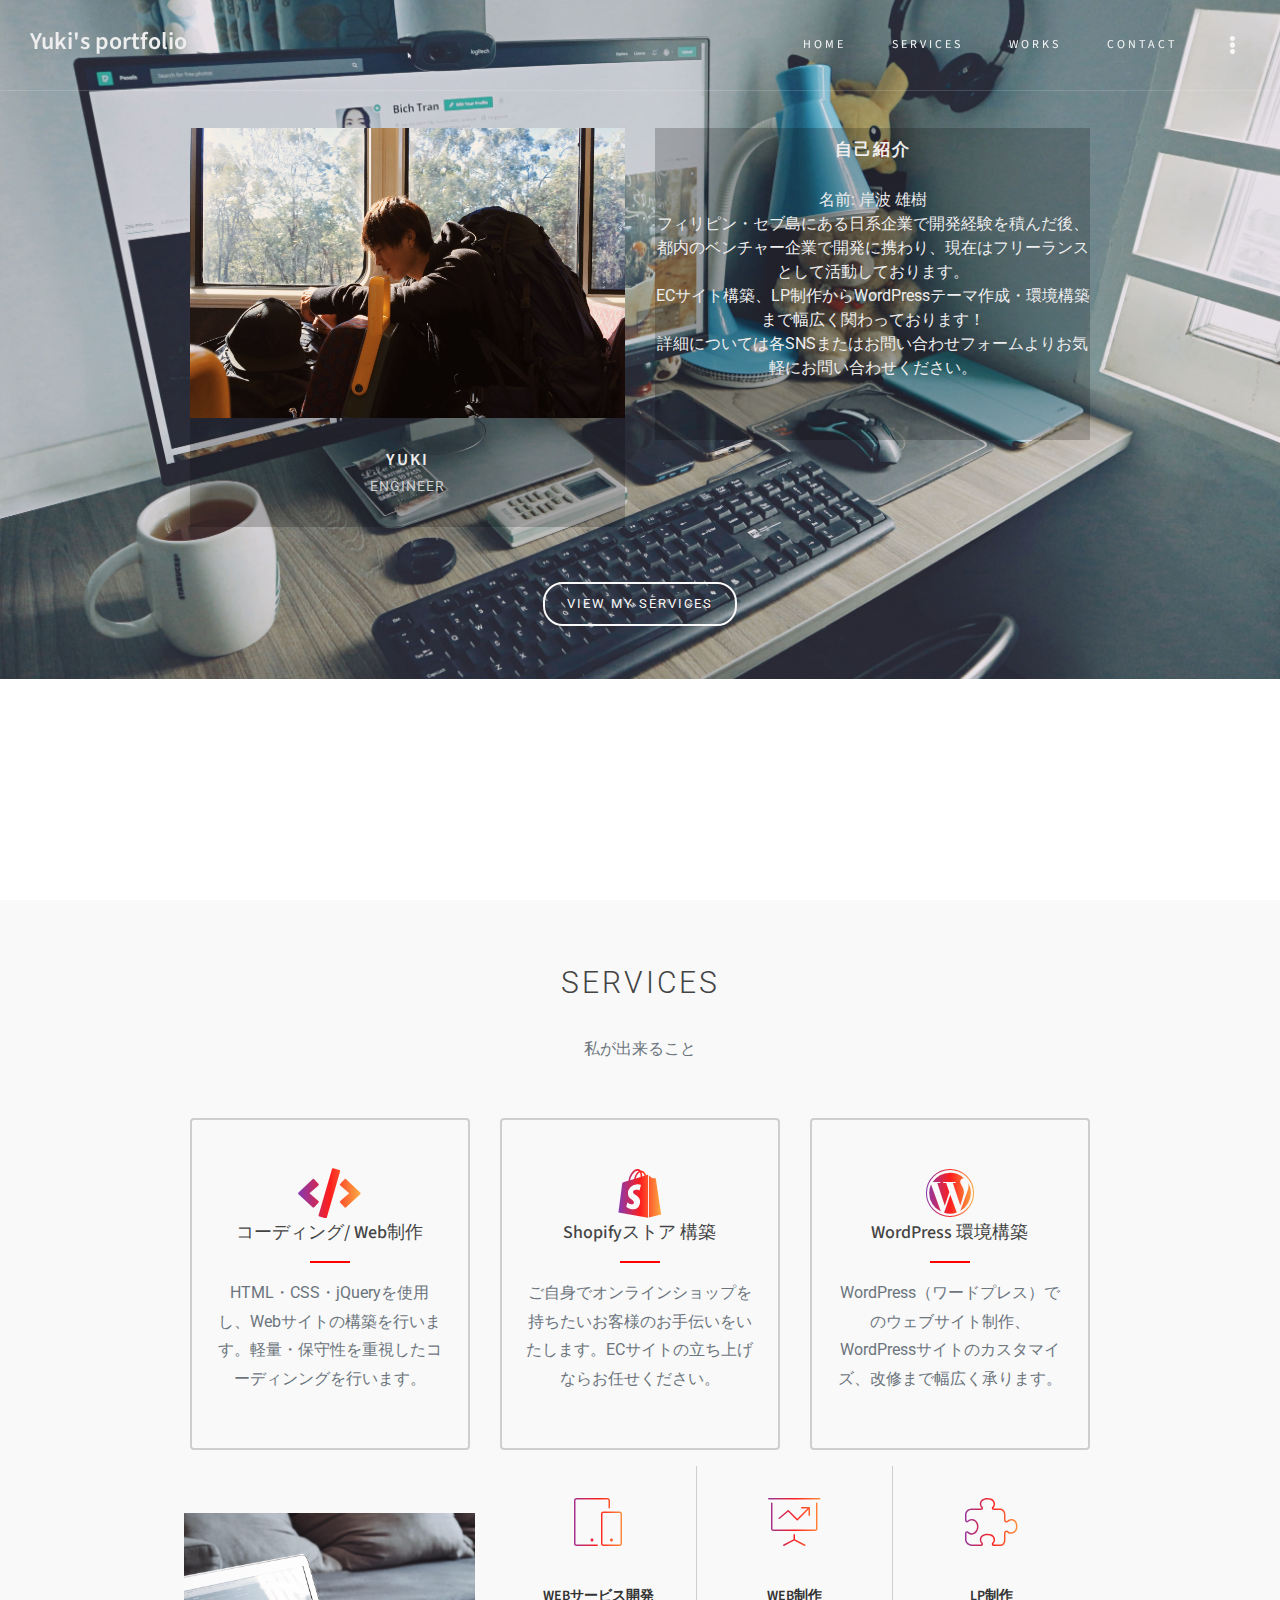
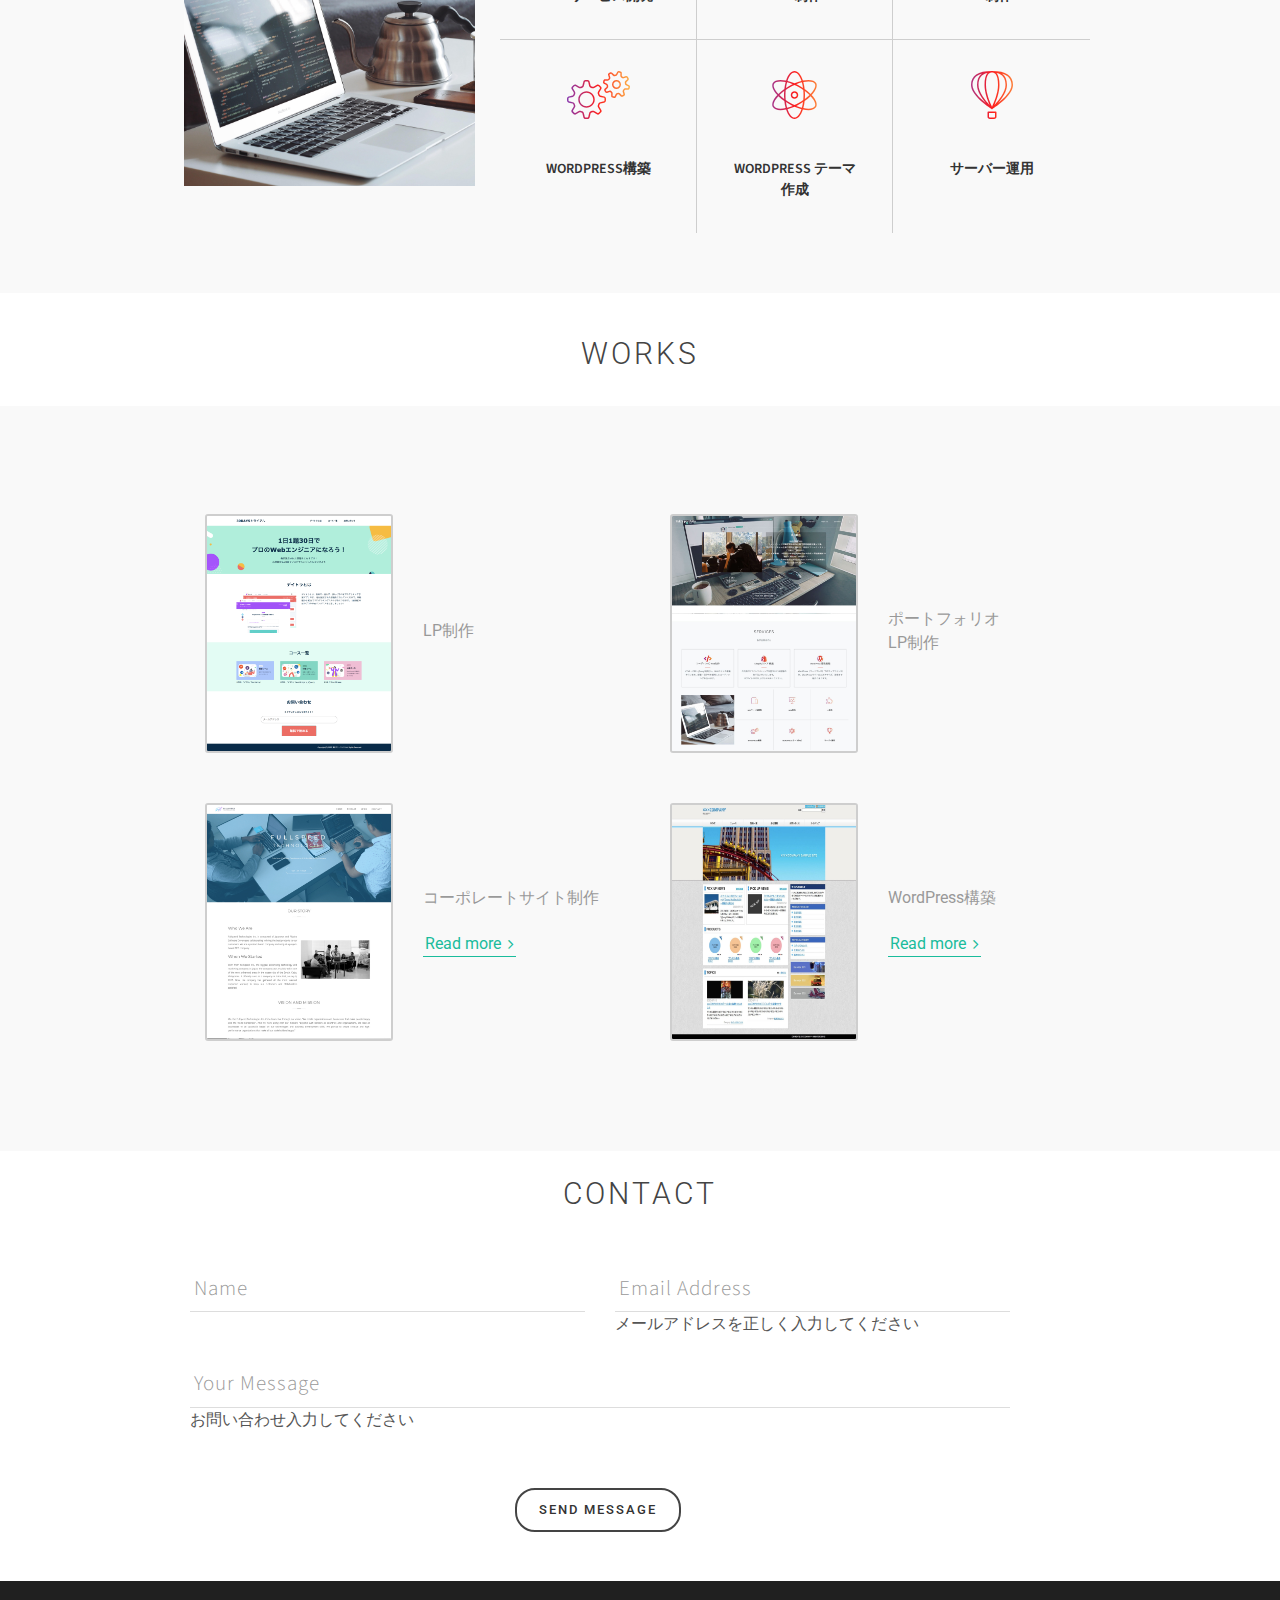
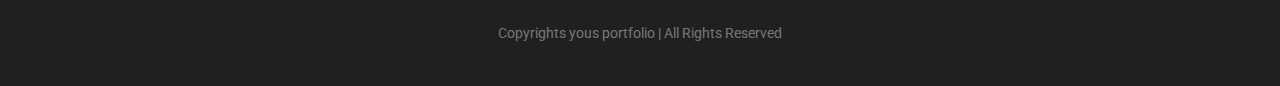
==== index.html @ 6b90f3ca "add portfolio-no-price" ====
<!DOCTYPE html>
<html dir="ltr" lang="ja">

<head>
	<meta http-equiv="content-type" content="text/html; charset=utf-8" />
	<meta name="author" content="SemiColonWeb" />
	<script src="https://sdk.form.run/js/v2/formrun.js"></script>
	<link
		href="https://fonts.googleapis.com/css?family=Source+Sans+Pro:300,400,600,700|Roboto:300,400,500,700&display=swap"
		rel="stylesheet" type="text/css" />
	<link rel="stylesheet" href="css/bootstrap.css" type="text/css" />
	<link rel="stylesheet" href="style.css" type="text/css" />
	<link rel="stylesheet" href="one-page/onepage.css" type="text/css" />
	<link rel="stylesheet" href="css/dark.css" type="text/css" />
	<link rel="stylesheet" href="css/font-icons.css" type="text/css" />
	<link rel="stylesheet" href="one-page/css/et-line.css" type="text/css" />
	<link rel="stylesheet" href="css/animate.css" type="text/css" />
	<link rel="stylesheet" href="css/magnific-popup.css" type="text/css" />
	<link rel="stylesheet" href="one-page/css/fonts.css" type="text/css" />
	<link rel="stylesheet" href="css/custom.css" type="text/css" />
	<meta name="viewport" content="width=device-width, initial-scale=1" />
	<link href="https://use.fontawesome.com/releases/v5.14.0/css/all.css" rel="stylesheet">
	<title>Yuki | Portfolio</title>
</head>

<body class="stretched side-push-panel">

	<div class="body-overlay"></div>
	<div id="side-panel" class="dark">
		<div id="side-panel-trigger-close" class="side-panel-trigger"><a href="#"><i class="icon-line-cross"></i></a></div>
			<div	div class="side-panel-wrap">
				<div class="widget clearfix">
					<h4>Connect Socially</h4>
					<a href="https://twitter.com/yukifreeworld12" class="social-icon si-small si-colored si-twitter" title="Twitter" target="_blank">
						<i class="icon-twitter"></i>
						<i class="icon-twitter"></i>
					</a>
					<a href="https://github.com/yu-ki0718" class="social-icon si-small si-colored si-github" title="Github" target="_blank">
						<i class="icon-github"></i>
						<i class="icon-github"></i>
					</a>
				</div>
			</div>
		</div>
	</div>

	<div id="wrapper" class="clearfix">
		<header id="header" class="full-header transparent-header border-full-header dark header-size-custom"
			data-sticky-shrink="false" data-sticky-class="not-dark" data-sticky-offset="full"
			data-sticky-offset-negative="100">
			<div id="header-wrap">
				<div class="container">
					<div class="header-row">

						<div id="logo">
							<h3 class="mt-4">Yuki's portfolio</h3>
						</div>

						<div class="header-misc">

							<div class="side-panel-trigger header-misc-icon">
								<a href="#"><i class="icon-ellipsis-v"></i></a>
							</div>

						</div>

						<div id="primary-menu-trigger">
							<i class="fas fa-bars"></i>
							<svg class="svg-trigger" viewBox="0 0 100 100">
								<path
									d="m 30,33 h 40 c 3.722839,0 7.5,3.126468 7.5,8.578427 0,5.451959 -2.727029,8.421573 -7.5,8.421573 h -20">
								</path>
								<path d="m 30,50 h 40"></path>
								<path
									d="m 70,67 h -40 c 0,0 -7.5,-0.802118 -7.5,-8.365747 0,-7.563629 7.5,-8.634253 7.5,-8.634253 h 20">
								</path>
							</svg>
						</div>

						<nav class="primary-menu">

							<ul class="one-page-menu menu-container" data-easing="easeInOutExpo" data-speed="1250" data-offset="65">
								<li class="menu-item">
									<a href="#" class="menu-link" data-href="#wrapper">
										<div>Home</div>
									</a>
								</li>
								<li class="menu-item">
									<a href="#" class="menu-link" data-href="#section-services">
										<div>Services</div>
									</a>
								</li>
								<li class="menu-item">
									<a href="#" class="menu-link" data-href="#section-works">
										<div>Works</div>
									</a>
								</li>
								<li class="menu-item">
									<a href="#" class="menu-link" data-href="#section-contact">
										<div>Contact</div>
									</a>
								</li>
							</ul>

						</nav>

					</div>
				</div>
			</div>
			<div class="header-wrap-clone"></div>
		</header>

		<section id="slider" class="sslider-element slider-parallax dark min-vh-60 min-vh-md-100 include-header">
			<div style="background-image: url('images/main.jpg'); background-size: cover; background-position: center center;">
				<div class="vertical-middle slider-element-fade">
					<div class="container text-center py-5">
						<div class="emphasis-title">
							<div class="row topmargin-lg mx-auto" style="max-width: 1000px;">
								<div class="col-md-6">
									<div class="team">
										<div class="team-image">
											<img src="images/yuki.jpg" alt="Yuki">
											<div class="bg-overlay">
												<div class="bg-overlay-content align-items-end" data-hover-animate="fadeIn"
													data-hover-speed="400">
													<a href="https://twitter.com/yukifreeworld12" class="social-icon si-small si-colored si-twitter" title="Twitter" target="_blank">
														<i class="icon-twitter"></i>
														<i class="icon-twitter"></i>
													</a>
													<a href="https://github.com/yu-ki0718" class="social-icon si-borderless si-small si-github" title="Github" target="_blank">
														<i class="icon-github"></i>
														<i class="icon-github"></i>
													</a>
												</div>
												<div class="bg-overlay-bg" data-hover-animate="fadeIn" data-hover-speed="400"></div>
											</div>
										</div>
										<div class="team-desc team-desc-bg">
											<div class="team-title">
												<h4>yuki</h4><span style="color: rgb(207, 207, 207);">Engineer</span>
											</div>
										</div>
									</div>
								</div>
								<div class="col-md-6">
									<div class="team">
										<div class="team-desc team-desc-bg">
											<class class="team-title">
												<h4 style="padding-bottom: 24px;">自己紹介</h4>
												<p>
													名前: 岸波 雄樹<br>
													フィリピン・セブ島にある日系企業で開発経験を積んだ後、<br>
													都内のベンチャー企業で開発に携わり、現在はフリーランスとして活動しております。<br>
													ECサイト構築、LP制作からWordPressテーマ作成・環境構築まで幅広く関わっております！<br>
													詳細については各SNSまたはお問い合わせフォームよりお気軽にお問い合わせください。</p>
											</class>
										</div>
									</div>
								</div>
							</div>
						</div>
						<a href="#" class="button button-border button-light button-circle" data-scrollto="#section-services"
							data-easing="easeInOutExpo" data-speed="1250" data-offset="70">View my Services</a>
					</div>
				</div>

				<div class="video-wrap">
					<div class="video-overlay" style="background-color: rgba(0,0,0,0.55);"></div>
				</div>

				<a href="#" data-scrollto="#section-about" data-easing="easeInOutExpo" data-speed="1250" data-offset="65"
					class="one-page-arrow dark"><i class="icon-angle-down infinite animated fadeInDown"></i></a>
			</div>
		</section>

		<section id="content">
			<div class="content-wrap py-0">
				<div id="section-services" class="pt-0">

					<section class="section bg-light" id="services">
						<div class="container">
							<div class="row justify-content-center">
								<div class="col-lg-12">
									<div class="text-center">
										<h2 class="text-center text-uppercase font-weight-light ls3 font-body">Services</h2>
										<p class="text-muted mx-auto section-subtitle mt-3">私が出来ること</p>
									</div>
								</div>
							</div>
							<div class="row">
								<div class="col-lg-4">
									<div class="text-center services-boxes rounded p-4 mt-4">
										<div class="mt-4">
											<i class="fas fa-code op-gradient-icon servise-icon"></i>
											<h4 class="mb-0">コーディング/ Web制作</h4>
											<div class="services-title-border"></div>
											<p class="text-muted mt-3">HTML・CSS・jQueryを使用し、Webサイトの構築を行います。軽量・保守性を重視したコーディンングを行います。</p>
										</div>
									</div>
								</div>
								<div class="col-lg-4">
									<div class="text-center services-boxes rounded p-4 mt-4">
										<div class="mt-4">
											<i class="fab fa-shopify op-gradient-icon servise-icon"></i>
											<h4 class="mb-0">Shopifyストア 構築</h4>
											<div class="services-title-border"></div>
											<p class="text-muted mt-3">ご自身でオンラインショップを持ちたいお客様のお手伝いをいたします。ECサイトの立ち上げならお任せください。</p>
										</div>
									</div>
								</div>
								<div class="col-lg-4">
									<div class="text-center services-boxes rounded p-4 mt-4">
										<div class="mt-4">
											<i class="fab fa-wordpress op-gradient-icon servise-icon"></i>
											<h4 class="mb-0">WordPress 環境構築</h4>
											<div class="services-title-border"></div>
											<p class="text-muted mt-3">WordPress（ワードプレス）でのウェブサイト制作、WordPressサイトのカスタマイズ、改修まで幅広く承ります。</p>
										</div>
									</div>
								</div>
							</div>

							<div class="row align-items-stretch mt-3">
								<div class="col-lg-4 d-none d-md-block"
									style="background: url('images/main-bg.jpg') center center no-repeat; background-size: 94%;">
								</div>
								<div class="col-lg-8">
									<div class="row align-items-stretch grid-border clearfix">
										<div class="col-lg-4 col-md-6 col-padding">
											<div class="feature-box fbox-center fbox-dark fbox-plain">
												<div class="fbox-icon">
													<i class="icon-et-mobile op-gradient-icon"></i>
												</div>
												<div class="fbox-content fbox-content-sm">
													<h3>Webサービス開発</h3>
												</div>
											</div>
										</div>
										<div class="col-lg-4 col-md-6 col-padding">
											<div class="feature-box fbox-center fbox-dark fbox-plain">
												<div class="fbox-icon">
													<i class="icon-et-presentation op-gradient-icon"></i>
												</div>
												<div class="fbox-content fbox-content-sm">
													<h3>Web制作</h3>
												</div>
											</div>
										</div>
										<div class="col-lg-4 col-md-6 col-padding">
											<div class="feature-box fbox-center fbox-dark fbox-plain">
												<div class="fbox-icon">
													<i class="icon-et-puzzle op-gradient-icon"></i>
												</div>
												<div class="fbox-content fbox-content-sm">
													<h3>LP制作</h3>
												</div>
											</div>
										</div>
										<div class="col-lg-4 col-md-6 col-padding">
											<div class="feature-box fbox-center fbox-dark fbox-plain">
												<div class="fbox-icon">
													<i class="icon-et-gears op-gradient-icon"></i>
												</div>
												<div class="fbox-content fbox-content-sm">
													<h3>WordPress構築</h3>
												</div>
											</div>
										</div>
										<div class="col-lg-4 col-md-6 col-padding">
											<div class="feature-box fbox-center fbox-dark fbox-plain">
												<div class="fbox-icon">
													<i class="icon-et-genius op-gradient-icon"></i>
												</div>
												<div class="fbox-content fbox-content-sm">
													<h3>WordPress テーマ作成</h3>
												</div>
											</div>
										</div>
										<div class="col-lg-4 col-md-6 col-padding">
											<div class="feature-box fbox-center fbox-dark fbox-plain">
												<div class="fbox-icon">
													<i class="icon-et-hotairballoon op-gradient-icon"></i>
												</div>
												<div class="fbox-content fbox-content-sm">
													<h3>サーバー運用</h3>
												</div>
											</div>
										</div>
									</div>
								</div>
							</div>
						</div>
				</div>
		</section>


		<div id="section-works" class="page-section pt-2">
			<h2 class="text-center text-uppercase font-weight-light ls3 font-body" style="margin-top: 30px;">Works</h2>
			<div class="section mb-0">
				<div class="container clearfix">
					<div class="row posts-md mt-5 col-mb-50 mb-0">
						<div class="entry col-md-6">
							<div class="grid-inner row align-items-center">
								<div class="col-lg-6">
									<div class="entry-image">
										<img src="images/1.jpg" class="services-boxes" alt="portfolio1">
									</div>
								</div>
								<div class="col-lg-6 mt-3 mt-lg-0">
									<span class="before-heading font-normal">LP制作</span>
								</div>
							</div>
						</div>
						<div class="entry col-md-6">
							<div class="grid-inner row align-items-center">
								<div class="col-lg-6">
									<div class="entry-image">
										<img src="images/2.jpg" class="services-boxes" alt="portfolio2">
									</div>
								</div>
								<div class="col-lg-6 mt-3 mt-lg-0">
									<span class="before-heading font-normal">ポートフォリオ</br>LP制作</span>
								</div>
							</div>
						</div>
						<div class="entry col-md-6">
							<div class="grid-inner row align-items-center">
								<div class="col-lg-6">
									<div class="entry-image">
										<img src="images/3.jpg" class="services-boxes" alt="portfolio3">
									</div>
								</div>
								<div class="col-lg-6 mt-3 mt-lg-0">
									<span class="before-heading font-normal">コーポレートサイト制作</span>
									<div class="entry-content">
										<a href="https://www.fullspeedtechnologies.com/" class="more-link" target="_blank" >Read more <i
												class="icon-angle-right"rel="noopener noreferrer"></i></a>
									</div>
								</div>
							</div>
						</div>
						<div class="entry col-md-6">
							<div class="grid-inner row align-items-center">
								<div class="col-lg-6">
									<div class="entry-image">
										<img src="images/4.jpg" class="services-boxes" alt="WordPress構築">
									</div>
								</div>
								<div class="col-lg-6 mt-3 mt-lg-0">
									<span class="before-heading font-normal">WordPress構築</span>
									<div class="entry-content">
										<a href="http://silver12.wp.xdomain.jp/" class="more-link" target="_blank">Read more <i
												class="icon-angle-right" rel="noopener noreferrer"></i></a>
									</div>
								</div>
							</div>
						</div>
					</div>
				</div>
			</div>
		</div>

		<div id="section-contact" class="page-section pt-0">
			<h2 class="text-center text-uppercase font-weight-light ls3 font-body">Contact</h2>
			<div class="container clearfix">
				<div class="mx-auto topmargin" style="max-width: 850px;">
					<div class="form-widget">
						<div class="form-result"></div>
						<form class="formrun row mb-0" id="template-contactform" name="template-contactform"
							action="https://form.run/api/v1/r/23ug1vnkgmv45u0oohzijrj4" method="post" method="post">
							<div class="form-process">
								<div class="css3-spinner">
									<div class="css3-spinner-scale-ripple">
										<div></div>
										<div></div>
										<div></div>
									</div>
								</div>
							</div>
							<div class="col-md-6 mb-4">
								<input type="text" id="template-contactform-name" name="template-contactform-name" value=""
									class="sm-form-control border-form-control required" placeholder="Name" />
							</div>
							<div class="col-md-6 mb-4">
								<input type="email" id="template-contactform-email" name="template-contactform-email" value=""
									class="required email sm-form-control border-form-control" data-formrun-type="email"
									data-formrun-required placeholder="Email Address" />
								<div data-formrun-show-if-error="メールアドレス">メールアドレスを正しく入力してください</div>
							</div>
							<div class="col-12 mb-4">
								<textarea class="required sm-form-control border-form-control" id="template-contactform-message"
									name="template-contactform-message" rows="7" cols="30" data-formrun-required
									placeholder="Your Message"></textarea>
								<div data-formrun-show-if-error="お問い合わせ">お問い合わせ入力してください</div>
							</div>
							<div class="_formrun_gotcha">
								<style media="screen">
									._formrun_gotcha {
										position: absolute !important;
										height: 1px;
										width: 1px;
										overflow: hidden;
									}
								</style>
								<label for="_formrun_gotcha">If you are a human, ignore this field</label>
								<input type="text" name="_formrun_gotcha" id="_formrun_gotcha" tabindex="-1">
							</div>
							<div class="col-12 center mb-4">
								<button class="button button-border button-circle font-weight-medium ml-0 topmargin-sm" type="submit"
									id="template-contactform-submit" name="template-contactform-submit" value="submit">Send
									Message</button>
								<br>
							</div>
							<div class="col-12 d-none">
								<input type="text" id="template-contactform-botcheck" name="template-contactform-botcheck" value=""
									class="sm-form-control" data-formrun-error-text="未入力の項目があります" data-formrun-submitting-text="送信中..." />
							</div>
							<input type="hidden" name="prefix" value="template-contactform-">
						</form>
					</div>
				</div>
			</div>
		</div>
	</div>
	
	<footer id="footer" class="dark border-0">
		<div id="copyrights">
			<div class="container center clearfix">
				Copyrights yous portfolio | All Rights Reserved
			</div>
		</div>
	</footer>

	<div id="gotoTop" class="icon-angle-up"></div>

	<script src="js/jquery.js"></script>
	<script src="js/plugins.min.js"></script>
	<!-- <script src="https://maps.google.com/maps/api/js?key=YOUR-API-KEY"></script> -->
	<script src="js/functions.js"></script>

</body>

</html>
---- style.css ----
/*-----------------------------------------------------------------------------------

	Theme Name: Canvas
	Theme URI: http://themes.semicolonweb.com/html/canvas
	Description: The Multi-Purpose Template
	Author: SemiColonWeb
	Author URI: http://themeforest.net/user/semicolonweb
	Version: 6.1.1

-----------------------------------------------------------------------------------*/

/* ----------------------------------------------------------------
	Bootstrap Adjustments
-----------------------------------------------------------------*/

/* @media (min-width: 1440px) {
  .container {
    max-width: 1320px;
  }
} */

/* ----------------------------------------------------------------
	Basic
-----------------------------------------------------------------*/

dl,
dt,
dd,
ol,
ul,
li {
  margin: 0;
  padding: 0;
}

/* ----------------------------------------------------------------
	Typography
-----------------------------------------------------------------*/

body {
  line-height: 1.5;
  color: #555;
  font-family: "Lato", sans-serif;
}

a {
  text-decoration: none !important;
  color: #1abc9c;
}

img {
  max-width: 100%;
}

/* ----------------------------------------------------------------
	Basic Layout Styles
-----------------------------------------------------------------*/

h1,
h2,
h3,
h4,
h5,
h6 {
  color: #444;
  font-weight: 600;
  line-height: 1.5;
  margin: 0 0 30px 0;
  font-family: "Poppins", sans-serif;
}

h2 {
  font-size: 30px;
}

h3 {
  font-size: 1.5rem;
}

h4 {
  font-size: 18px;
}

h4 {
  font-weight: 600;
}

p,
pre,
ul,
ol,
dl,
dd,
blockquote,
address,
table,
fieldset,
form {
  margin-bottom: 30px;
}

/* ----------------------------------------------------------------
	Helper Classes
-----------------------------------------------------------------*/

#wrapper {
  position: relative;
  float: none;
  width: 100%;
  margin: 0 auto;
  background-color: #fff;
  box-shadow: 0 0 10px rgba(0, 0, 0, 0.1);
  -moz-box-shadow: 0 0 10px rgba(0, 0, 0, 0.1);
  -webkit-box-shadow: 0 0 10px rgba(0, 0, 0, 0.1);
}

.topmargin {
  margin-top: 3rem !important;
}

.topmargin-sm {
  margin-top: 2rem !important;
}

.topmargin-lg {
  margin-top: 5rem !important;
}

.col-padding {
  padding: 2rem;
}

.center {
  text-align: center !important;
}

.mx-auto {
  float: none !important;
}

.ls3 {
  letter-spacing: 3px !important;
}

.font-body {
  font-family: "Lato", sans-serif;
}

.font-weight-medium {
  font-weight: 500 !important;
}

.font-normal {
  font-style: normal !important;
}

.vertical-middle {
  z-index: 3;
  position: relative;
  display: -ms-flexbox;
  display: flex;
  width: 100%;
  min-height: 100%;
  justify-content: center;
  flex-flow: column;
}

.vertical-middle + .video-wrap {
  z-index: 2 !important;
}

.col-mb-50 {
  margin-bottom: -50px;
}

.col-mb-50 > .col,
.col-mb-50 > [class*="col-"] {
  padding-bottom: 50px;
}

/* ----------------------------------------------------------------
	Height Utility Classes
-----------------------------------------------------------------*/

.min-vh-60 {
  min-height: 60vh !important;
}

@media (min-width: 768px) {
  .min-vh-md-100 {
    min-height: 100vh !important;
  }
}

/* ----------------------------------------------------------------
	Sections
-----------------------------------------------------------------*/

.section {
  position: relative;
  width: 100%;
  /* margin: 60px 0; */
  padding: 60px 0;
  background-color: #f9f9f9;
  overflow: hidden;
}

.section .container {
  z-index: 2;
}

/* ----------------------------------------------------------------
	Header
-----------------------------------------------------------------*/

#header {
  position: relative;
  background-color: #fff;
  border-bottom: 1px solid #f5f5f5;
}

#header-wrap {
  position: relative;
  background-color: #fff;
  width: 100%;
}

.header-wrap-clone {
  display: none;
}

.header-row {
  position: relative;
  display: -ms-flexbox;
  display: flex;
  -ms-flex-align: center;
  align-items: center;
  -ms-flex-wrap: wrap;
  flex-wrap: wrap;
}

@media (min-width: 992px) {
  #header-wrap {
    position: fixed;
    height: auto;
    z-index: 299;
    box-shadow: 0 0 0 rgba(0, 0, 0, 0.1);
    transition: height 0.2s ease 0s, background-color 0.3s ease 0s;
    -webkit-backface-visibility: hidden;
    backface-visibility: hidden;
    will-change: left, top, transform;
  }

  .header-wrap-clone {
    display: block;
    height: calc(100px + 1px);
  }

  .header-row {
    position: initial;
  }

  #header.transparent-header,
  #header.transparent-header:not(.sticky-header) #header-wrap {
    background: transparent;
    border-bottom: 1px solid transparent;
    z-index: 299;
  }

  #header + .include-header {
    margin-top: calc(-100px - 2px);
    display: inline-block;
    vertical-align: bottom;
    width: 100%;
  }

  .stretched .full-header #header-wrap > .container {
    width: 100%;
    max-width: none;
    padding: 0 30px;
  }

  #header.transparent-header.full-header #header-wrap {
    border-bottom: 1px solid rgba(0, 0, 0, 0.1);
  }
}

/* ----------------------------------------------------------------
	Logo
-----------------------------------------------------------------*/

#logo {
  position: relative;
  display: -ms-flexbox;
  display: flex;
  align-items: center;
  -ms-flex-align: center;
  margin-right: auto;
  max-height: 100%;
}

@media (min-width: 992px) {
  .full-header #logo {
    padding-right: 30px;
    border-right: 1px solid #eee;
  }

  #header.transparent-header.full-header #logo {
    border-right-color: rgba(0, 0, 0, 0.1);
  }
}

/* ----------------------------------------------------------------
	Primary Menu
-----------------------------------------------------------------*/

.primary-menu {
  display: -ms-flexbox;
  display: flex;
  flex-basis: 100%;
  -ms-flex-positive: 1;
  flex-grow: 1;
  -ms-flex-align: center;
  align-items: center;
}

#primary-menu-trigger,
#page-menu-trigger {
  display: -ms-flex;
  display: flex;
  opacity: 1;
  pointer-events: auto;
  z-index: 1;
  cursor: pointer;
  font-size: 0.875rem;
  width: 50px;
  height: 50px;
  line-height: 50px;
  justify-content: center;
  align-items: center;
  -webkit-transition: opacity 0.3s ease;
  transition: opacity 0.3s ease;
}

.menu-container {
  display: none;
  list-style: none;
  margin: 0;
  width: 100%;
}

.menu-item {
  position: relative;
}

.menu-item:not(:first-child) {
  border-top: 1px solid #eee;
}

.menu-link {
  display: block;
  line-height: 22px;
  padding: 14px 5px;
  color: #444;
  font-weight: 700;
  font-size: 0.8125rem;
  letter-spacing: 1px;
  text-transform: uppercase;
  font-family: "Poppins", sans-serif;
}

.menu-item:hover > .menu-link,
.menu-item.current > .menu-link {
  color: #1abc9c;
}

/* ----------------------------------------------------------------
	Mega Menu
-----------------------------------------------------------------*/

/* Off Canvas Menu
-----------------------------------------------------------------*/

@media (min-width: 992px) {
  .primary-menu {
    -ms-flex: 0 0 auto;
    flex: 0 0 auto;
    -ms-flex-positive: 0;
    flex-grow: 0;
  }

  #primary-menu-trigger,
  #page-menu-trigger {
    display: none;
    opacity: 0;
    pointer-events: none;
    z-index: 0;
  }

  .menu-container:not(.mobile-primary-menu) {
    display: -ms-flexbox;
    display: flex;
    -ms-flex-wrap: wrap;
    flex-wrap: wrap;
    -ms-flex-align: center;
    align-items: center;
  }

  .full-header .primary-menu .menu-container {
    padding-right: 0.5rem;
    margin-right: 0.5rem;
    border-right: 1px solid #eee;
  }

  .transparent-header.full-header .primary-menu .menu-container {
    border-right-color: rgba(0, 0, 0, 0.1);
  }

  .menu-container > .menu-item:not(:first-child) {
    margin-left: 2px;
  }

  .menu-item:not(:first-child) {
    border-top: 0;
  }

  .menu-link {
    padding: 39px 15px;
    -webkit-transition: margin 0.4s ease, padding 0.4s ease;
    -o-transition: margin 0.4s ease, padding 0.4s ease;
    transition: margin 0.4s ease, padding 0.4s ease;
  }
}

/* ----------------------------------------------------------------
	Top Search
-----------------------------------------------------------------*/

.header-misc {
  position: initial;
  display: -ms-flexbox;
  display: flex;
  align-items: center;
  margin-left: 15px;
}

.header-misc-element,
.header-misc-icon {
  margin: 0 8px;
}

.header-misc-icon > a {
  display: block;
  position: relative;
  width: 20px;
  height: 20px;
  font-size: 1.125rem;
  line-height: 20px;
  text-align: center;
  color: #333;
  -webkit-transition: color 0.3s ease-in-out;
  -o-transition: color 0.3s ease-in-out;
  transition: color 0.3s ease-in-out;
}

@media (min-width: 992px) {
  .header-misc:not([class*="order-"]) {
    -ms-flex-order: 13;
    order: 13;
  }
}

/* ----------------------------------------------------------------
	One Page
-----------------------------------------------------------------*/

.one-page-arrow {
  position: absolute;
  z-index: 3;
  bottom: 20px;
  left: 50%;
  margin-left: -16px;
  width: 32px;
  height: 32px;
  font-size: 32px;
  text-align: center;
  color: #222;
}

/* ----------------------------------------------------------------
	Side Push Panel
-----------------------------------------------------------------*/

.side-push-panel {
  overflow-x: hidden;
}

#side-panel {
  position: fixed;
  top: 0;
  right: -300px;
  z-index: 699;
  width: 300px;
  height: 100%;
  background-color: #f5f5f5;
  overflow: hidden;
  -webkit-backface-visibility: hidden;
}

.side-panel-left #side-panel {
  left: -300px;
  right: auto;
}

.side-push-panel.stretched #wrapper,
.side-push-panel.stretched .sticky-header .container {
  right: 0;
}

.side-panel-left.side-push-panel.stretched #wrapper,
.side-panel-left.side-push-panel.stretched .sticky-header .container {
  left: 0;
  right: auto;
}

#side-panel .side-panel-wrap {
  position: absolute;
  top: 0;
  left: 0;
  bottom: 0;
  width: 330px;
  height: 100%;
  overflow: auto;
  padding: 50px 70px 50px 40px;
}

.device-touch #side-panel .side-panel-wrap {
  overflow-y: scroll;
}

#side-panel .widget {
  margin-top: 40px;
  padding-top: 40px;
  width: 220px;
  border-top: 1px solid #e5e5e5;
}

#side-panel .widget:first-child {
  padding-top: 0;
  border-top: 0;
  margin: 0;
}

.side-panel-open #side-panel {
  right: 0;
}

.side-panel-left.side-panel-open #side-panel {
  left: 0;
  right: auto;
}

.side-push-panel.side-panel-open.stretched #wrapper,
.side-push-panel.side-panel-open.stretched .sticky-header .container {
  right: 300px;
}

.side-push-panel.side-panel-open.stretched.device-xl .slider-inner,
.side-push-panel.side-panel-open.stretched.device-lg .slider-inner {
  left: -300px;
}

.side-panel-left.side-push-panel.side-panel-open.stretched #wrapper,
.side-panel-left.side-push-panel.side-panel-open.stretched
  .sticky-header
  .container,
.side-panel-left.side-push-panel.side-panel-open.stretched .slider-inner {
  left: 300px;
  right: auto;
}

#side-panel-trigger {
  display: block;
  cursor: pointer;
  z-index: 11;
  margin-right: 5px;
}

#side-panel-trigger-close a {
  display: none;
}

#side-panel,
.side-push-panel.stretched #wrapper,
.side-push-panel.stretched #header .container {
  -webkit-transition: right 0.4s ease;
  -o-transition: right 0.4s ease;
  transition: right 0.4s ease;
}

.side-panel-left #side-panel,
.side-panel-left.side-push-panel.stretched #wrapper,
.side-panel-left.side-push-panel.stretched #header .container,
.side-push-panel.stretched .slider-inner {
  -webkit-transition: left 0.4s ease;
  -o-transition: left 0.4s ease;
  transition: left 0.4s ease;
}

.body-overlay {
  opacity: 0;
  position: fixed;
  top: 0;
  left: 0;
  width: 100%;
  height: 100%;
  background-color: rgba(0, 0, 0, 0.6);
  z-index: -1;
  pointer-events: none;
  -webkit-backface-visibility: hidden;
  -webkit-transition: opacity 0.3s ease;
  -o-transition: opacity 0.3s ease;
  transition: opacity 0.3s ease;
}

.side-panel-open .body-overlay {
  opacity: 1;
  z-index: 599;
  pointer-events: auto;
}

.side-panel-open:not(.device-xs):not(.device-sm):not(.device-md)
  .body-overlay:hover {
  cursor: url("images/icons/close.png") 15 15, default;
}

/* ----------------------------------------------------------------
	Slider
-----------------------------------------------------------------*/

.slider-parallax {
  position: relative;
}

.slider-parallax,
.slider-parallax .swiper-container {
  visibility: visible;
  -webkit-backface-visibility: hidden;
}

/* Video Overlay
-----------------------------------------------------------------*/

.video-wrap {
  overflow: hidden;
  width: 100%;
  position: relative;
}

.video-overlay,
.video-placeholder {
  position: absolute;
  width: 100%;
  height: 100%;
  top: 0;
  left: 0;
  z-index: 5;
  background: transparent url("images/grid.png") repeat;
  transform: translateZ(0);
  -webkit-backface-visibility: hidden;
}

/* ----------------------------------------------------------------
	Content
-----------------------------------------------------------------*/

#content {
  position: relative;
  background-color: #fff;
}

#content p {
  line-height: 1.8;
}

.content-wrap {
  position: relative;
  padding: 80px 0;
  overflow: hidden;
}

#content .container {
  position: relative;
}

.grid-container,
.grid-inner {
  position: relative;
  overflow: hidden;
}

.grid-inner {
  width: 100%;
  background-size: cover;
  background-position: center center;
  background-repeat: no-repeat;
}

/* ----------------------------------------------------------------
	Blog
-----------------------------------------------------------------*/

.entry {
  position: relative;
  margin-bottom: 50px;
}

.posts-md .entry,
.posts-sm .entry {
  margin-bottom: 0;
}

.entry::after {
  content: "";
  position: relative;
  height: 2px;
  margin-top: 50px;
  background-color: #f5f5f5;
}

.entry-image {
  margin-bottom: 30px;
}

.posts-md .entry-image,
.posts-sm .entry-image {
  margin-bottom: 0;
}

.entry-image,
.entry-image > a,
.entry-image .slide a,
.entry-image img {
  display: block;
  position: relative;
  width: 100%;
  height: auto;
}

.entry-image img {
  border-radius: 3px;
}

.entry-content {
  margin-top: 30px;
}

.posts-md .entry-content,
.posts-sm .entry-content {
  margin-top: 20px;
}

.entry-content {
  position: relative;
}

.more-link {
  display: inline-block;
  border-bottom: 1px solid #1abc9c;
  padding: 0 2px;
  font-family: "PT Serif", serif;
  font-style: italic;
}

/* ----------------------------------------------------------------
	Buttons
-----------------------------------------------------------------*/

.button {
  display: inline-block;
  position: relative;
  cursor: pointer;
  outline: none;
  white-space: nowrap;
  margin: 5px;
  padding: 8px 22px;
  font-size: 0.875rem;
  line-height: 24px;
  background-color: #1abc9c;
  color: #fff;
  font-weight: 700;
  text-transform: uppercase;
  letter-spacing: 1px;
  border: none;
  text-shadow: 1px 1px 1px rgba(0, 0, 0, 0.2);
}

body:not(.device-touch) .button {
  -webkit-transition: all 0.2s ease-in-out;
  -o-transition: all 0.2s ease-in-out;
  transition: all 0.2s ease-in-out;
}

.button.button-light {
  background-color: #eee;
  color: #333;
  text-shadow: none !important;
}

/* Buttons - Border
-----------------------------------------------------------------*/

.button.button-border {
  border: 2px solid #444;
  background-color: transparent;
  color: #333;
  font-weight: 700;
  text-shadow: none;
}

.button.button-border.button-light {
  border-color: #fff;
  color: #fff;
}

/* Buttons - Circle
-----------------------------------------------------------------*/

.button.button-circle {
  border-radius: 20px;
}

/* ----------------------------------------------------------------
	Featured Boxes
-----------------------------------------------------------------*/

.feature-box {
  position: relative;
  display: -ms-flexbox;
  display: flex;
  -ms-flex-wrap: wrap;
  flex-wrap: wrap;
  margin-left: -0.75rem;
  margin-right: -0.75rem;
}

.feature-box:first-child {
  margin-top: 0;
}

.fbox-icon {
  width: 5.5rem;
  height: 4rem;
  padding: 0 0.75rem;
}

.fbox-icon a,
.fbox-icon i,
.fbox-icon img {
  display: block;
  position: relative;
  width: 100%;
  height: 100%;
  color: #fff;
}

.fbox-icon i,
.fbox-icon img {
  border-radius: 50%;
  background-color: #1abc9c;
}

.fbox-icon i {
  font-style: normal;
  font-size: 1.75rem;
  line-height: 4rem;
  text-align: center;
}

.fbox-content {
  -ms-flex-preferred-size: 0;
  flex-basis: 0;
  -ms-flex-positive: 1;
  flex-grow: 1;
  min-width: 0;
  max-width: 100%;
  padding: 0 0.75rem;
}

.fbox-content h3 {
  font-size: 1rem;
  font-weight: 600;
  font-family: "Poppins", sans-serif;
  text-transform: uppercase;
  margin-bottom: 0;
  color: #333;
}

.fbox-content-sm h3,
.fbox-content-sm p {
  font-size: 0.875rem;
}

/* Feature Box - Dark Background
-----------------------------------------------------------------*/

.fbox-dark .fbox-icon i,
.fbox-dark .fbox-icon img {
  background-color: #333;
}

/* Feature Box - Plain
-----------------------------------------------------------------*/

.fbox-plain .fbox-icon {
  border: none !important;
}

.fbox-plain .fbox-icon i,
.fbox-plain .fbox-icon img {
  border: none;
  background-color: transparent !important;
  color: #1abc9c;
  border-radius: 0;
}

.fbox-plain .fbox-icon i {
  font-size: 3rem;
  line-height: 1;
}

.fbox-plain.fbox-dark .fbox-icon i,
.fbox-plain.fbox-dark .fbox-icon img {
  color: #444;
}

/* Feature Box - Center & Large Icons
-----------------------------------------------------------------*/

.fbox-center {
  -ms-flex-direction: column;
  flex-direction: column;
  -ms-flex-align: center;
  align-items: center;
  text-align: center;
}

.fbox-center .fbox-icon {
  margin-bottom: 1.5rem;
}

.fbox-center {
  -ms-flex-preferred-size: auto;
}

/* ----------------------------------------------------------------
	Styled Icons
-----------------------------------------------------------------*/

.i-rounded,
.i-plain,
.i-circled,
.i-bordered,
.social-icon {
  display: block;
  float: left;
  margin: 4px 11px 7px 0;
  text-align: center !important;
  font-size: 28px;
  color: #fff;
  text-shadow: 1px 1px 1px rgba(0, 0, 0, 0.3);
  cursor: pointer;
  font-style: normal;
}

body:not(.device-touch) .i-rounded,
body:not(.device-touch) .i-plain,
body:not(.device-touch) .i-circled,
body:not(.device-touch) .i-bordered,
body:not(.device-touch) .social-icon {
  -webkit-transition: all 0.3s ease;
  -o-transition: all 0.3s ease;
  transition: all 0.3s ease;
}

/* ----------------------------------------------------------------
	Social Icons
-----------------------------------------------------------------*/

.social-icon {
  margin: 0 5px 5px 0;
  width: 40px;
  height: 40px;
  font-size: 1.25rem;
  line-height: 38px !important;
  color: #555;
  text-shadow: none;
  border: 1px solid #aaa;
  border-radius: 3px;
  overflow: hidden;
}

/* Social Icons - Borderless
-----------------------------------------------------------------*/

.si-borderless {
  border-color: transparent !important;
}

/* Social Icons - Colored
-----------------------------------------------------------------*/

.si-colored {
  border-color: transparent !important;
}

.si-colored i {
  color: #fff;
}

/* Social Icons - Small
-----------------------------------------------------------------*/

.social-icon.si-small {
  width: 32px;
  height: 32px;
  font-size: 0.875rem;
  line-height: 30px !important;
}

.social-icon i {
  display: block;
  position: relative;
}

body:not(.device-touch) .social-icon i {
  -webkit-transition: all 0.3s ease;
  -o-transition: all 0.3s ease;
  transition: all 0.3s ease;
}

.social-icon i:last-child {
  color: #fff !important;
}

.si-colored.social-icon {
  border-color: transparent;
}

/* Social Icons - Share
-----------------------------------------------------------------*/

.si-twitter:hover,
.si-colored.si-twitter {
  background-color: #00acee !important;
}
.si-github:hover,
.si-colored.si-github {
  background-color: #171515 !important;
}

/* ----------------------------------------------------------------
	Team
-----------------------------------------------------------------*/

.team,
.team-image {
  position: relative;
}

.team-image > a,
.team-image img {
  display: block;
  width: 100%;
}

.team-desc {
  text-align: center;
}

.team-desc.team-desc-bg {
  background-color: #fff;
  padding: 10px 0 30px;
}

.team-title {
  position: relative;
  padding-top: 20px;
}

.team-title h4 {
  display: block;
  margin-bottom: 0;
  font-size: 1.25rem;
  text-transform: uppercase;
  letter-spacing: 1px;
  font-weight: 700;
}

.team-title span {
  display: block;
  color: #1abc9c;
  font-weight: 400;
  font-family: "PT Serif", serif;
  font-style: italic;
  font-size: 1rem;
  margin-top: 5px;
}

/* Team List
-----------------------------------------------------------------*/

.team:not(.team-list) .social-icon {
  display: inline-block !important;
  vertical-align: middle;
  float: none;
  margin-left: 4px;
  margin-right: 4px;
}

/* ----------------------------------------------------------------
	Overlays
-----------------------------------------------------------------*/

.bg-overlay,
.bg-overlay-bg,
.bg-overlay-content {
  position: absolute;
  width: 100%;
  height: 100%;
  top: 0;
  left: 0;
  overflow: hidden;
}

.bg-overlay [data-hover-animate]:not(.animated) {
  opacity: 0;
}

.bg-overlay {
  z-index: 5;
}

.bg-overlay-content {
  display: -ms-flexbox;
  display: flex;
  align-items: center;
  justify-content: center;
  z-index: 1;
  padding: 20px;
}

.bg-overlay-bg {
  background-color: rgba(255, 255, 255, 0.85);
}

.dark .bg-overlay-bg,
.bg-overlay-bg.dark {
  background-color: rgba(0, 0, 0, 0.5);
}

/* ----------------------------------------------------------------
	Forms
-----------------------------------------------------------------*/

.sm-form-control {
  display: block;
  width: 100%;
  height: 38px;
  padding: 8px 14px;
  font-size: 15px;
  line-height: 1.42857143;
  color: #555555;
  background-color: #ffffff;
  background-image: none;
  border: 2px solid #ddd;
  border-radius: 0 !important;
  -webkit-transition: border-color ease-in-out 0.15s;
  -o-transition: border-color ease-in-out 0.15s;
  transition: border-color ease-in-out 0.15s;
}

.sm-form-control::-webkit-input-placeholder {
  color: #999;
}

.sm-form-control {
  height: auto;
}

label {
  display: inline-block;
  font-size: 13px;
  font-weight: 700;
  font-family: "Poppins", sans-serif;
  text-transform: uppercase;
  letter-spacing: 1px;
  color: #555;
  margin-bottom: 10px;
  cursor: pointer;
}

/* ----------------------------------------------------------------
	Heading Styles
-----------------------------------------------------------------*/
/* Emphasis Title
-----------------------------------------------------------------*/

.emphasis-title {
  margin: 0 0 50px;
}

/* Sub Heading
-----------------------------------------------------------------*/

.before-heading {
  display: block;
  margin: 0 0 5px;
  font-size: 1rem;
  font-family: "PT Serif", serif;
  font-style: italic;
  font-weight: 400;
  color: #999;
}

/* ----------------------------------------------------------------
	Go To Top
-----------------------------------------------------------------*/

#gotoTop {
  display: none;
  z-index: 599;
  position: fixed;
  width: 40px;
  height: 40px;
  background-color: #333;
  background-color: rgba(0, 0, 0, 0.3);
  font-size: 1.25rem;
  line-height: 36px;
  text-align: center;
  color: #fff;
  top: auto;
  left: auto;
  right: 30px;
  bottom: 50px;
  cursor: pointer;
  border-radius: 2px;
}

body:not(.device-touch) #gotoTop {
  transition: background-color 0.2s linear;
  -webkit-transition: background-color 0.2s linear;
  -o-transition: background-color 0.2s linear;
}

.stretched #gotoTop {
  bottom: 30px;
}

/* ----------------------------------------------------------------
	Preloaders
-----------------------------------------------------------------*/

.preloader,
.preloader2,
.form-process {
  display: block;
  width: 100%;
  height: 100%;
  background: center center no-repeat #fff;
}

.form-process {
  display: none;
  position: absolute;
  top: 0;
  left: 0;
  z-index: 3;
  background-color: transparent;
}

/* ----------------------------------------------------------------
	Footer
-----------------------------------------------------------------*/

#footer {
  position: relative;
  background-color: #eee;
  border-top: 5px solid rgba(0, 0, 0, 0.2);
}

#copyrights {
  padding: 40px 0;
  background-color: #ddd;
  font-size: 0.875rem;
  line-height: 1.8;
}

/* ----------------------------------------------------------------
	Widgets
-----------------------------------------------------------------*/

.widget {
  position: relative;
  margin-top: 50px;
}

.widget:first-child {
  margin-top: 0;
}

.widget > h4 {
  margin-bottom: 25px;
  font-size: 15px;
  font-weight: 600;
  letter-spacing: 2px;
  text-transform: uppercase;
}

/* Widget - Quick Contact Form
-----------------------------------------------------------------*/

.quick-contact-widget.form-widget form,
#template-contactform {
  position: relative;
}

/* ----------------------------------------------------------------
	Stretched Layout
-----------------------------------------------------------------*/

.stretched #wrapper {
  width: 100%;
  margin: 0;
  box-shadow: none;
}

/* ----------------------------------------------------------------
	price table
-----------------------------------------------------------------*/

table {
  border-collapse: separate;
  border-spacing: 0px 5px;
  width: 100%;
}
td,
th {
  padding: 10px;
  text-align: center;
}
th {
  background: #98d2eb;
  color: #fff;
  width: 40%;
}
td {
  background: #e1f2fe;
  width: 60%;
}

@media screen and (max-width: 992px) {
  td,
  th {
    display: block;
    box-sizing: border-box;
    width: 100%;
  }
}
/* ----------------------------------------------------------------
	custom
-----------------------------------------------------------------*/
.servise-icon {
  font-size: 50px;
}
---- one-page/onepage.css ----
/* ----------------------------------------------------------------
	CSS Specific to the One Page Module

	Some of the CSS Codes have been modified from the Original
	style.css File to match the Minimal Styling of this Module

	Version: 6.1.1
-----------------------------------------------------------------*/

/* Custom Header Size
-----------------------------------------------------------------*/
.header-size-custom #logo img {
  height: 70px;
}

@media (min-width: 992px) {
  .header-size-custom .header-wrap-clone {
    height: calc(70px + 1px);
  }

  #header.header-size-custom + .include-header {
    margin-top: calc(-70px - 2px);
  }

  .header-size-custom .menu-container > .menu-item > .menu-link {
    padding-top: 24px;
    padding-bottom: 24px;
  }
}

@media (min-width: 992px) {
  /* ----------------------------------------------------------------------------
		Header
	---------------------------------------------------------------------------- */

  #header.full-header.transparent-header,
  #header.full-header.transparent-header:not(.border-full-header):not(.sticky-header)
    #header-wrap {
    border-bottom-color: transparent !important;
  }

  #header.full-header:not(.border-full-header):not(.sticky-header)
    #header-wrap {
    border-bottom-color: transparent;
  }

  #header.full-header.transparent-header.border-full-header #header-wrap {
    border-bottom-color: rgba(0, 0, 0, 0.05);
  }

  .dark #header.full-header.transparent-header.border-full-header #header-wrap,
  #header.dark.full-header.transparent-header.border-full-header #header-wrap {
    border-bottom-color: rgba(255, 255, 255, 0.15);
  }

  #header.full-header #logo {
    border-right: 0;
  }

  #header.full-header .primary-menu > .menu-container {
    padding-right: 0;
    margin-right: 0;
    border-right: 0;
  }

  #header.show-on-sticky #header-wrap {
    opacity: 0;
    pointer-events: none;
  }

  #header.show-on-sticky.sticky-header #header-wrap {
    opacity: 1;
    pointer-events: auto;
  }

  /* Sticky Header
	---------------------------------------------------------------------------- */

  #header.sticky-header #header-wrap,
  #header.full-header.border-full-header.sticky-header #header-wrap {
    box-shadow: none;
    border-bottom: 1px solid #f5f5f5 !important;
    -webkit-backface-visibility: hidden;
  }

  .dark #header.sticky-header #header-wrap,
  .dark #header.full-header.border-full-header.sticky-header #header-wrap {
    border-bottom-color: rgba(255, 255, 255, 0.1) !important;
  }

  /* Side Header
	---------------------------------------------------------------------------- */

  .side-header #header-wrap {
    width: 300px !important;
  }

  /* Primary Menu
	---------------------------------------------------------------------------- */

  .primary-menu .menu-container .menu-link {
    padding-left: 22px;
    padding-right: 22px;
    font-size: 12px;
    font-weight: 400;
    letter-spacing: 3px;
  }
}

/* Side Panel
---------------------------------------------------------------------------- */

body.side-push-panel.stretched #header .container {
  right: 0;
}

body.side-push-panel.side-panel-open.stretched #header .container {
  right: 300px;
}

body.side-panel-left.side-push-panel.stretched #header .container {
  left: 0;
  right: auto;
}

body.side-panel-left.side-push-panel.side-panel-open.stretched
  #header
  .container {
  left: 300px;
}

/* ----------------------------------------------------------------------------
	Page Section
---------------------------------------------------------------------------- */

.page-section {
  padding: 20px 0;
}

/* ----------------------------------------------------------------------------
	Heading Block
---------------------------------------------------------------------------- */

.heading-block h2 {
  font-weight: 500;
  letter-spacing: 3px;
  font-family: "Roboto", sans-serif;
}

/* ----------------------------------------------------------------------------
	Portfolio Description
---------------------------------------------------------------------------- */

.bg-overlay .portfolio-desc h3 {
  font-size: 22px;
  font-weight: 300;
  text-transform: uppercase;
  letter-spacing: 2px;
}

.bg-overlay .portfolio-desc h3 a {
  color: #333 !important;
  text-shadow: none;
}

.bg-overlay .portfolio-desc span {
  margin-top: 12px;
  text-transform: uppercase;
  font-size: 14px;
  letter-spacing: 1px;
  font-weight: 300;
}

.bg-overlay .portfolio-desc span a {
  color: #999 !important;
  text-shadow: none;
}

/**/

.op-gradient-icon {
  background: rgb(131, 58, 180);
  background: linear-gradient(
    90deg,
    rgba(131, 58, 180, 1) 0%,
    rgba(253, 29, 29, 1) 50%,
    rgba(252, 176, 69, 1) 100%
  );
  -webkit-background-clip: text;
  -webkit-text-fill-color: transparent;
}

/* ----------------------------------------------------------------------------
	Buttons
---------------------------------------------------------------------------- */

.button.button-border {
  font-weight: 400;
  letter-spacing: 2px;
  font-size: 13px;
}

.button.button-border.button-large {
  font-size: 15px;
}

.button.button-border.button-light {
  border-color: #f9f9f9;
  color: #f9f9f9;
}

.button.button-border.button-light:hover {
  background-color: #f9f9f9;
  color: #333;
  text-shadow: none;
}

/* Blog
---------------------------------------------------------------------------- */

.posts-md .entry-title h3 {
  font-size: 1.375rem;
  letter-spacing: 0;
}

/* More Link
---------------------------------------------------------------------------- */

.more-link {
  font-weight: 400;
  border-bottom-width: 1px;
  font-style: normal;
}

.more-link i.icon-angle-right {
  position: relative;
  top: 2px;
  margin-left: 3px;
}

.link-border {
  font-weight: 600;
  border-bottom: 3px solid #1abc9c;
  -webkit-transition: all 0.3s ease;
  -o-transition: all 0.3s ease;
  transition: all 0.3s ease;
}

.link-border:hover {
  border-color: #fff;
}

/* ----------------------------------------------------------------------------
	Team & Testimonials
---------------------------------------------------------------------------- */

.team-title h4 {
  font-weight: 600;
  font-size: 17px;
  letter-spacing: 2px;
}

.team-title span {
  font-style: normal;
  color: #999;
  text-transform: uppercase;
  font-size: 14px;
  letter-spacing: 1px;
  margin-top: 2px;
}

.team-social-icons {
  position: absolute;
  width: 100%;
  bottom: 20px;
}

.parallax .fslider * {
  -webkit-backface-visibility: hidden !important;
}

.parallax .fslider .flex-control-paging * {
  -webkit-backface-visibility: visible !important;
}

.parallax .testimonial .testi-content p {
  line-height: 1.6 !important;
  font-size: 24px;
  letter-spacing: 1px;
  font-weight: 300;
  font-family: "Source Sans Pro", sans-serif;
  font-style: normal;
}

.parallax .testimonial .testi-meta {
  margin-top: 20px;
  font-size: 15px;
  letter-spacing: 2px;
  font-weight: 500;
}

.parallax .testimonial .testi-meta span {
  font-weight: 300;
  font-size: 14px;
  letter-spacing: 1px;
}

/* Border Form Design
---------------------------------------------------------------------------- */

.border-form-control {
  height: 48px;
  padding: 8px 4px;
  font-size: 21px;
  letter-spacing: 1px;
  background-color: transparent !important;
  border-top: transparent;
  border-right: transparent;
  border-left: transparent;
  border-bottom-width: 1px;
  font-family: "Source Sans Pro", sans-serif;
}

.border-form-control::-moz-placeholder {
  font-weight: 300;
}
.border-form-control:-ms-input-placeholder {
  font-weight: 300;
}
.border-form-control::-webkit-input-placeholder {
  font-weight: 300;
}

textarea.border-form-control {
  resize: none;
  overflow: hidden;
  word-wrap: break-word;
}

/* ----------------------------------------------------------------------------
	Helper CSS Styles
---------------------------------------------------------------------------- */

.font-body {
  font-family: "Roboto", sans-serif !important;
}

.font-primary {
  font-family: "Source Sans Pro", sans-serif !important;
}

/* ----------------------------------------------------------------------------
	Footer Widgets
---------------------------------------------------------------------------- */

#footer .widget {
  padding: 30px 0;
}

#footer .widget > h4 {
  margin-bottom: 50px;
  font-size: 20px;
  font-weight: 300;
  letter-spacing: 3px;
  text-transform: uppercase;
}

#footer .widget ul.footer-site-links li {
  margin: 5px 0;
  font-size: 17px;
  letter-spacing: 1px;
  font-weight: 300;
}

#footer .widget .form-control {
  text-align: center;
}

.widget p.lead {
  font-size: 17px;
  letter-spacing: 1px;
  line-height: 1.6;
}

/* ----------------------------------------------------------------------------
	Services Grid
---------------------------------------------------------------------------- */

.grid-border {
  overflow: hidden;
}

.grid-border [class^="col-"]:before,
.grid-border [class^="col-"]:after {
  content: "";
  position: absolute;
}

.grid-border [class^="col-"]:before {
  height: 100%;
  top: 0;
  left: -1px;
  border-left: 1px solid #cecece;
}

.grid-border [class^="col-"]:after {
  width: 100%;
  height: 0;
  top: auto;
  left: 0;
  bottom: -1px;
  border-bottom: 1px solid #cecece;
}

.dark .grid-border [class^="col-"]:before,
.dark .grid-border [class^="col-"]:after {
  border-color: rgba(255, 255, 255, 0.05);
}

/* ----------------------------------------------------------------------------
	One Page Module: Slider Specifics
---------------------------------------------------------------------------- */

.one-page-arrow i {
  -webkit-animation-duration: 1.5s !important;
  animation-duration: 1.5s !important;
}

/* Large One Word in Slider
---------------------------------------------------------------------------- */

.opm-large-word {
  font-size: 116px;
}

.device-md .opm-large-word {
  font-size: 96px;
}

.device-sm .opm-large-word {
  font-size: 72px;
}

.device-xs .opm-large-word {
  font-size: 54px;
}

/* Medium One Word in Slider
---------------------------------------------------------------------------- */

.opm-medium-word {
  font-size: 96px;
}

.device-md .opm-medium-word {
  font-size: 80px;
}

.device-sm .opm-medium-word {
  font-size: 60px;
}

.device-xs .opm-medium-word {
  font-size: 48px;
}

/* Medium Before Heading
---------------------------------------------------------------------------- */

.before-heading.opm-medium {
  font-size: 30px;
  font-style: normal;
  margin: 0 0 0 5px;
  line-height: 1;
  letter-spacing: 12px;
}

.device-md .before-heading.opm-medium {
  font-size: 22px;
}

.device-sm .before-heading.opm-medium {
  font-size: 18px;
}

.device-xs .before-heading.opm-medium {
  font-size: 14px;
}

/* Large Counter in Slider
---------------------------------------------------------------------------- */

.opm-large-counter {
  font-size: 480px;
  color: #f2f2f2;
  line-height: 1;
}

.device-md .opm-large-counter {
  font-size: 360px;
}

.device-sm .opm-large-counter {
  font-size: 220px;
}

.device-xs .opm-large-counter {
  font-size: 150px;
}

/* Slider Grid Blocks
---------------------------------------------------------------------------- */

.videoplay-on-hover h2 {
  font-size: 40px;
  font-weight: bold;
}

.device-sm .videoplay-on-hover h2 {
  font-size: 32px;
}

.device-xs .videoplay-on-hover h2 {
  font-size: 26px;
}

/* Content Switch
---------------------------------------------------------------------------- */

.con-switch {
  position: relative;
  display: block;
  overflow: hidden;
  -webkit-backface-visibility: hidden;
}

.con-switch .con-default,
.con-switch .con-show {
  display: block;
  opacity: 1;
  -webkit-transition: opacity 0.4s ease;
  -o-transition: opacity 0.4s ease;
  transition: opacity 0.4s ease;
}

.con-switch .con-show {
  position: absolute;
  opacity: 0;
  width: 100%;
  height: 100%;
  top: 0;
  left: 0;
  z-index: 1;
  text-align: center;
}

.con-switch:hover .con-show {
  opacity: 1;
}

.con-switch:hover .con-default {
  opacity: 0;
}

/* Hero Video Play Event
---------------------------------------------------------------------------- */

.big-video-button {
  display: inline-block;
  width: 64px;
  height: 64px;
  line-height: 64px;
  border-radius: 50%;
  background-color: #333;
  color: #f5f5f5 !important;
  font-size: 24px;
  text-align: center;
  text-shadow: 1px 1px 1px rgba(0, 0, 0, 0.1);
  opacity: 1;
  -webkit-transition: opacity 0.3s ease;
  -o-transition: opacity 0.3s ease;
  transition: opacity 0.3s ease;
}

.big-video-button:hover {
  opacity: 0.9;
}

.dark .big-video-button,
.big-video-button.dark {
  background-color: #f5f5f5;
  color: #333 !important;
  text-shadow: none;
}

.big-video-button i:nth-of-type(1) {
  position: relative;
  left: 3px;
}

.big-video-button i:nth-of-type(2),
.big-video-button.video-played i:nth-of-type(1) {
  display: none;
}

.big-video-button.video-played i:nth-of-type(2) {
  display: block;
}

.big-video-button.video-played {
  opacity: 0.1;
}

#slider:hover .big-video-button.video-played {
  opacity: 1;
}

.slider-caption h2 {
  font-size: 78px;
  letter-spacing: 3px;
  text-transform: lowercase;
}

.slider-caption p {
  font-weight: 300;
  text-transform: lowercase;
  font-size: 26px;
  line-height: 1.8;
  max-width: 600px;
  margin-top: 50px;
  margin-left: auto;
  margin-right: auto;
}

.testimonials-lg {
  overflow: visible;
}

.testimonials-lg:before {
  position: absolute;
  top: -20px;
  left: -30px;
  content: "“";
  color: rgba(0, 0, 0, 0.07);
  font-size: 144px;
  line-height: 1;
  font-family: "Passion One";
}

.testimonials-lg .testi-content p {
  font-size: 26px;
  line-height: 1.6;
  font-style: normal;
  font-weight: 300;
  font-family: "Roboto", sans-serif;
  color: #111;
}

.testimonials-lg .testi-content p:before,
.testimonials-lg .testi-content p:after {
  content: "";
}

.testimonials-lg .testi-meta {
  font-size: 14px;
  font-weight: 400;
  margin-top: 30px;
  color: #999;
}

.testimonials-lg .testi-meta span {
  font-size: 13px;
  font-weight: 300;
  color: #bbb;
}

/* ----------------------------------------------------------------------------
	Dark
---------------------------------------------------------------------------- */

.dark #header.sticky-header #header-wrap,
#header.sticky-header.dark #header-wrap {
  border-bottom-color: rgba(255, 255, 255, 0.1) !important;
}

/* ----------------------------------------------------------------------------
	Responsive
---------------------------------------------------------------------------- */

@media (max-width: 991px) {
  #header.transparent-header:not(.sticky-header) #header-wrap {
    background-color: #fff;
    border-bottom: 1px solid #eee;
  }

  #header.transparent-header.dark:not(.sticky-header) #header-wrap {
    background-color: #333;
    border-bottom-color: rgba(255, 255, 255, 0.1) !important;
  }

  .dark #header.transparent-header #header-wrap,
  .dark #header.semi-transparent #header-wrap,
  #header.dark.transparent-header #header-wrap,
  #header.dark.semi-transparent #header-wrap {
    background-color: #333;
    border-bottom-color: rgba(255, 255, 255, 0.1);
  }
}
---- css/dark.css ----
/* ----------------------------------------------------------------
	Dark Scheme
-----------------------------------------------------------------*/


.dark,
.dark h1,
.dark h2,
.dark h3,
.dark h4,
.dark h5,
.dark h6 {
	color: #EEE;
}

.dark a:not([class*="btn-"]):hover {
	color: #EEE;
}

body.dark,
.dark #wrapper,
.dark #content,
.dark .shop-quick-view-ajax,
.dark .portfolio-ajax-modal,
.dark .ajax-modal-title,
.dark .modal-content,
.dark .page-transition-wrap,
body.dark #side-panel,
body #side-panel.dark {
	background-color: #383838;
}

.dark .css3-spinner > div {
	background-color: rgba(255,255,255,0.3);
}

.dark .css3-spinner-clip-rotate > div,
.dark .css3-spinner-scale-ripple > div {
	border-color: rgba(255,255,255,0.3);
}

.dark .line,
.dark .double-line {
	border-top-color: rgba(255,255,255,0.15);
}

.dark .section,
.section.dark {
	background-color: #282828;
	border-color: rgba(255,255,255,0.1);
}

.dark #top-bar,
#top-bar.dark {
	border-bottom-color: rgba(255,255,255,0.1);
	background-color: #282828;
}

.dark .top-links {
	border-bottom-color: rgba(255,255,255,0.1);
}

.dark .top-links-item {
	border-left-color: rgba(255,255,255,0.1);
}

.dark .top-links-item > a {
	color: #AAA;
}

.dark .top-links-item:hover {
	background-color: #333;
}

.dark .top-links-sub-menu,
.dark .top-links-section {
	background: #333;
	border-color: #444;
	border-top-color: #1ABC9C;
}

.dark .top-links-sub-menu .top-links-item:not(:first-child) {
	border-top-color: #444;
}

.dark .top-links-sub-menu .top-links-item:hover {
	background-color: #383838;
}

.dark #top-social li {
	border-left-color: rgba(255,255,255,0.1);
}

.dark #top-social a {
	color: #BBB;
}

.dark #header,
#header.dark {
	background-color: #333;
	border-bottom-color: rgba(255,255,255,0.05);
}

.dark #header-wrap {
	background-color: #333;
}

@media (min-width: 992px) {

	.dark #header.transparent-header,
	#header.transparent-header.dark,
	.dark #header.transparent-header:not(.sticky-header) #header-wrap,
	#header.transparent-header.dark:not(.sticky-header) #header-wrap {
		background: transparent;
		border-bottom-color: transparent;
	}

	.dark #header.transparent-header.semi-transparent #header-wrap,
	#header.transparent-header.semi-transparent.dark #header-wrap {
		background-color: rgba(0,0,0,0.6);
	}

	.dark .transparent-header.floating-header .container,
	.transparent-header.floating-header.dark .container {
		background-color: #333;
	}

	.dark #header.full-header,
	#header.full-header.dark {
		border-bottom-color: rgba(255,255,255,0.15);
	}

	.dark #header.transparent-header.full-header #header-wrap,
	#header.transparent-header.full-header.dark #header-wrap {
		border-bottom-color: rgba(255,255,255,0.15);
	}

	#slider + .dark #header.transparent-header.full-header #header-wrap,
	#slider + #header.transparent-header.full-header.dark #header-wrap {
		border-top-color: rgba(255,255,255,0.15);
	}

	.dark .sticky-header #header-wrap
	.sticky-header.dark #header-wrap {
		background-color: #333;
	}

	.dark .sticky-header.full-header #header-wrap,
	.sticky-header.full-header.dark #header-wrap {
		border-bottom-color: rgba(255,255,255,0.15);
	}

	.dark .semi-transparent.sticky-header #header-wrap,
	.semi-transparent.sticky-header.dark #header-wrap {
		background-color: rgba(0,0,0,0.6);
	}

}

@media (max-width: 991.98px) {

	.dark .sticky-header #header-wrap,
	.sticky-header.dark #header-wrap {
		background-color: #333;
		border-bottom-color: rgba(255,255,255,0.15);
	}

	body.dark:not(.primary-menu-open) .transparent-header-responsive,
	body:not(.primary-menu-open) .transparent-header-responsive.dark,
	body.dark:not(.primary-menu-open) .transparent-header-responsive #header-wrap,
	body:not(.primary-menu-open) .transparent-header-responsive.dark #header-wrap {
		background-color: transparent;
		border-bottom-color: transparent;
	}

	body.dark:not(.primary-menu-open) .semi-transparent.transparent-header-responsive,
	body:not(.primary-menu-open) .semi-transparent.transparent-header-responsive.dark {
		background-color: rgba(0,0,0,0.6);
	}

}


.dark #logo a {
	color: #FFF;
}

@media (min-width: 992px) {

	.dark .full-header #logo,
	.full-header.dark #logo {
		border-right-color: rgba(255,255,255,0.15);
	}

	.dark #header.transparent-header.full-header #logo,
	#header.transparent-header.full-header.dark #logo {
		border-right-color: rgba(255,255,255,0.15);
	}

}

.dark .primary-menu + .primary-menu,
.dark .menu-item:not(:first-child),
.dark .sub-menu-container,
.dark .mega-menu-content,
.dark .sub-menu-container .menu-item:not(:first-child) {
	border-top-color: rgba(255,255,255,0.15);
}

.dark .svg-trigger path {
	stroke: #FFF;
}

.dark .menu-item .sub-menu-trigger {
	color: #F7F7F7;
}

.dark .menu-link {
	color: #F7F7F7;
}

.dark .primary-menu:not(.not-dark) .sub-menu-container .menu-item > .menu-link {
	color: #E5E5E5;
}

.dark .menu-item:hover > .menu-link,
.dark .menu-item.current > .menu-link {
	color: #1ABC9C;
}

@media (max-width: 991.98px) {

	.dark .mega-menu-content .sub-menu-container {
		border-top-color: rgba(255,255,255,0.2);
	}

	/* Off Canvas Menu
	-----------------------------------------------------------------*/

	.dark #header:not(.sticky-header) .mobile-menu-off-canvas .menu-container,
	#header.dark:not(.sticky-header) .mobile-menu-off-canvas .menu-container {
		background-color: #333;
		border-right-color: rgba(255,255,255,0.2) !important;
	}

	.dark #header:not(.sticky-header) .mobile-menu-off-canvas.from-right .menu-container,
	#header.dark:not(.sticky-header) .mobile-menu-off-canvas.from-right .menu-container {
		border-left-color: rgba(255,255,255,0.2) !important;
	}

}

@media (min-width: 992px) {

	.dark .full-header .primary-menu .menu-container,
	.full-header.dark .primary-menu .menu-container {
		border-right-color: rgba(255,255,255,0.15);
	}

	.dark .transparent-header.full-header .primary-menu .menu-container,
	.transparent-header.full-header.dark .primary-menu .menu-container {
		border-right-color: rgba(255,255,255,0.2);
	}

	.dark .primary-menu:not(.not-dark) .sub-menu-container,
	.dark .primary-menu:not(.not-dark) .mega-menu-content {
		background-color: #333;
		border-color: rgba(255,255,255,0.05);
		border-top-color: #1ABC9C;
	}

	.dark .primary-menu:not(.not-dark) .sub-menu-container .menu-item > .menu-link {
		color: #999;
	}

	.dark .primary-menu:not(.not-dark) .sub-menu-container .menu-item:hover > .menu-link {
		background-color: rgba(0,0,0,0.1);
		color: #1ABC9C;
	}

	.dark .primary-menu:not(.not-dark) .mega-menu-content .sub-menu-container:not(.mega-menu-dropdown) {
		background-color: transparent;
	}

	.dark .primary-menu:not(.not-dark) .sub-menu-container.mega-menu-column:not(:first-child) {
		border-left-color: rgba(255,255,255,0.05);
	}

	.dark .primary-menu:not(.not-dark) .mega-menu-style-2 .mega-menu-title > .menu-link {
		color: #BBB;
	}

	.dark .primary-menu:not(.not-dark) .mega-menu-style-2 .mega-menu-title:hover > .menu-link {
		background-color: transparent;
		color: #1ABC9C;
	}


	.dark .style-3 .menu-container > .menu-item:hover > .menu-link {
		color: #F7F7F7;
		background-color: rgba(255,255,255,0.05);
	}

	.dark .style-3 .menu-container > .menu-item.current > .menu-link {
		color: #FFF;
		background-color: #1ABC9C;
	}

	.dark .style-4 .menu-container > .menu-item:hover > .menu-link,
	.dark .style-4 .menu-container > .menu-item.current > .menu-link {
		color: #F7F7F7;
		border-color: #F7F7F7;
	}

	.dark .style-5 .menu-container {
		border-right-color: rgba(255,255,255,0.15);
	}


	.dark .sub-title .menu-container > .menu-item:not(:first-child) > .menu-link::before {
		background-color: rgba(255,255,255,0.15);
	}

	.dark .sub-title .menu-container > .menu-item > .menu-link span {
		color: #999;
	}

	.dark .sub-title .menu-container > .menu-item:hover > .menu-link,
	.dark .sub-title .menu-container > .menu-item.current > .menu-link {
		color: #FFF;
	}

	.dark .sub-title .menu-container > .menu-item:hover > .menu-link span,
	.dark .sub-title .menu-container > .menu-item.current > .menu-link span {
		color: #EEE;
	}


	.side-header.dark #header,
	.side-header #header.dark {
		background-color: #333;
		border-right-color: rgba(255,255,255,0.15);
	}

	.side-header.open-header.dark #header-trigger {
		background-color: rgba(0,0,0,0.3);
	}

	.side-header.side-header-right.dark #header,
	.side-header.side-header-right #header.dark {
		border-left-color: rgba(255,255,255,0.15);
	}

	.overlay-menu.dark .primary-menu > #overlay-menu-close,
	.overlay-menu .dark .primary-menu > #overlay-menu-close {
		color: #F7F7F7;
	}

	.overlay-menu.dark .primary-menu,
	.overlay-menu .dark .primary-menu,
	.overlay-menu .primary-menu.dark {
		background-color: rgba(0,0,0,0.85);
	}

	.overlay-menu.dark .sub-menu-container,
	.overlay-menu.dark .mega-menu-content,
	.overlay-menu .dark .sub-menu-container,
	.overlay-menu .dark .mega-menu-content {
		background-color: transparent;
	}

}

@media (max-width: 991.98px) {

	.side-push-panel.dark #side-panel-trigger-close a,
	.side-push-panel .dark #side-panel-trigger-close a {
		color: #F7F7F7;
		background-color: rgba(0,0,0,0.3);
	}

}

.dark .header-misc-icon > a {
	color: #F7F7F7;
}

.dark .top-search-form input {
	color: #F7F7F7 !important;
}

@media (min-width: 992px) {
	.dark .transparent-header:not(.sticky-header):not(.full-header):not(.floating-header) .top-search-form input,
	.transparent-header.dark:not(.sticky-header):not(.full-header):not(.floating-header) .top-search-form input {
		border-bottom-color: rgba(255,255,255,0.15);
	}
}

.search-overlay.dark .top-search-form,
.search-overlay .dark .top-search-form {
	background-color: rgba(0,0,0,0.85);
}

.dark .top-search-form input::-moz-placeholder {
	color: rgba(255,255,255,0.6) !important;
}

.dark .top-search-form input:-ms-input-placeholder {
	color: rgba(255,255,255,0.6) !important;
}

.dark .top-search-form input::-webkit-input-placeholder {
	color: rgba(255,255,255,0.6) !important;
}


.dark .top-cart-content {
	background-color: #333;
	border-left-color: rgba(255,255,255,0.1);
}

.dark .top-cart-title {
	border-bottom-color: rgba(255,255,255,0.1);
}

.dark .top-cart-item:not(:first-child),
.dark .top-cart-action {
	border-top-color: rgba(255,255,255,0.1);
}

.dark .top-cart-item-image:not(:hover) {
	border-color: rgba(255,255,255,0.1);
}

.dark .top-cart-item-desc a {
	color: #F7F7F7;
}

.dark .top-cart-item-desc a:hover {
	color: #1ABC9C;
}

.dark .top-cart-item-price,
.dark .top-cart-item-quantity {
	color: #AAA;
}

@media (min-width: 992px) {

	.dark .top-cart-content {
		border-color: rgba(255,255,255,0.1);
		border-top-color: #1ABC9C;
	}

	.dark .dots-menu .page-menu-item:not(.current) > a {
		background-color: rgba(255,255,255,0.3);
	}

	.dark .dots-menu .page-menu-item:not(.current) > a:hover {
		background-color: rgba(255,255,255,0.6);
	}

	.dark .dots-menu.dots-menu-border .page-menu-item:not(.current) > a {
		background-color: transparent !important;
		border-color: rgba(255,255,255,0.3);
	}

	.dark .dots-menu.dots-menu-border .page-menu-item:not(.current) > a:hover {
		border-color: rgba(255,255,255,0.6);
	}

}

.dark .one-page-arrow,
.one-page-arrow.dark {
	color: #FFF;
}

.dark #side-panel,
#side-panel.dark {
	background-color: #333;
}

.dark #side-panel .widget:not(:first-child),
#side-panel.dark .widget:not(:first-child) {
	border-top-color: rgba(255,255,255,0.15);
}


.dark .slider-caption:not(.not-dark),
.dark .slider-caption:not(.not-dark) h2 {
	color: #F7F7F7;
}

.dark #page-title,
#page-title.dark {
	background-color: #282828;
	border-bottom-color: rgba(255,255,255,0.15);
}

.dark #page-title h1,
#page-title.dark h1 {
	color: #F7F7F7;
}

.dark #page-title span,
#page-title.dark span {
	color: #AAA;
}

.dark .breadcrumb a {
	color: #EEE;
}

.dark .breadcrumb a:hover {
	color: #1ABC9C;
}

.dark .page-title-nobg,
.page-title-nobg.dark {
	border-bottom-color: rgba(255,255,255,0.15);
}

.dark .grid-filter li a {
	color: #DDD;
}

@media (min-width: 768px) {

	.dark .grid-filter {
		border-color: rgba(255,255,255,0.15);
	}

	.dark .grid-filter:not(.style-3) li a {
		border-left-color: rgba(255,255,255,0.15);
	}

}

.dark .grid-filter.style-4 li.activeFilter a {
	color: #EEE !important;
}

.dark .grid-shuffle {
	border-color: rgba(255,255,255,0.15);
	color: #EEE;
}

.dark .portfolio-desc h3 a {
	color: #F7F7F7;
}

.dark .portfolio-desc h3 a:hover {
	color: rgba(255,255,255,0.75);
}

.dark .portfolio-desc span,
.dark .portfolio-desc span a {
	color: #BBB;
}

.dark .portfolio-desc span a:hover {
	color: #EEE;
}

.dark .portfolio-reveal .portfolio-desc {
	background-color: #383838;
}

.dark .ajax-modal-title {
	border-bottom-color: rgba(255,255,255,0.15);
}

.dark .portfolio-meta li {
	color: #BBB;
}

.dark .portfolio-meta li span {
	color: #EEE;
}

.dark #portfolio-navigation a {
	color: #EEE;
}

.dark #portfolio-navigation a:hover {
	color: #1ABC9C;
}

.dark .entry::after {
	background-color: rgba(255,255,255,0.2);
}


.dark .entry-title h2 a,
.dark .entry-title h3 a,
.dark .entry-title h4 a {
	color: #F7F7F7;
}

.dark .entry-title h2 a:hover,
.dark .entry-title h3 a:hover,
.dark .entry-title h4 a:hover {
	color: #1ABC9C;
}

.dark .entry-meta li,
.dark .entry-meta a:not(:hover) {
	color: #BBB;
}

.dark .entry-link {
	background-color: rgba(0,0,0,0.2);
	color: #F7F7F7;
}

.dark .entry-link:hover {
	color: #FFF;
	background-color: #1ABC9C;
}

.dark .entry-link span {
	color: #AAA;
}

.dark .entry-link:hover span {
	color: #EEE;
}

.dark .more-link:hover {
	border-bottom-color: #CCC;
}

.dark #comments {
	border-top-color: rgba(255,255,255,0.1);
}

.dark .commentlist {
	border-bottom-color: rgba(255,255,255,0.1);
}

.dark .comment-wrap {
	border-color: rgba(255,255,255,0.1);
}

.dark .comment-avatar {
	background: rgba(255,255,255,0.1);
	border-color: rgba(255,255,255,0.1);
}

.dark .comment-content .comment-author {
	color: #CCC;
}

.dark .comment-content .comment-author a {
	color: #BBB;
}

.dark .comment-content .comment-author a:hover {
	color: #EEE;
}

.dark .review-comment-ratings {
	color: #CCC;
}

.dark .comment-reply-link:hover {
	color: #888;
}

.dark p.wp-caption-text {
	background-color: rgba(0,0,0,0.2);
}


.dark .product-title h3 a,
.dark .single-product .product-title h2 a {
	color: #F7F7F7;
}

.dark .product-title h3 a:hover,
.dark .single-product .product-title h2 a:hover {
	color: #1ABC9C;
}

.dark .product-price {
	color: #DDD;
}

.dark .product-price del {
	color: #BBB;
}

.dark .product-price ins {
	color: #1ABC9C;
}

.dark .quantity .qty {
	border-left-color: rgba(255,255,255,0.15);
	border-right-color: rgba(255,255,255,0.15);
	background-color: rgba(0,0,0,0.3);
	color: #DDD;
}

.dark .quantity .plus,
.dark .quantity .minus {
	background-color: rgba(0,0,0,0.3);
	color: #DDD;
}

.dark .quantity .plus:hover,
.dark .quantity .minus:hover {
	background-color: rgba(0,0,0,0.5);
}

.dark .product-meta {
	color: #BBB;
}

.dark .cart .remove:hover {
	color: #EEE;
}

.dark .cart th {
	color: #DDD;
}

.dark .cart td {
	border-color: rgba(255,255,255,0.15) !important;
}

.dark .cart-product-thumbnail img {
	border-color: rgba(0,0,0,0.2);
}

.dark .cart-product-thumbnail img:hover {
	border-color: #1ABC9C;
}

.dark .cart-product-name a,
.dark .product-name a {
	color: #EEE;
}

.dark .cart-product-name a:hover,
.dark .product-name a:hover {
	color: #BBB;
}

@media (max-width: 767.98px) {

	.dark .cart-product-quantity .quantity .qty {
		border-top-color: rgba(255,255,255,0.15);
		border-bottom-color: rgba(255,255,255,0.15);
	}

}

.dark td.actions {
	background-color: rgba(0,0,0,0.2);
}

.dark .event .grid-inner {
	background-color: rgba(0,0,0,0.2);
	border-bottom-color: rgba(255,255,255,0.15);
}

.dark .countdown-section {
	border-left-color: rgba(255,255,255,0.15);
	color: #CCC;
}

.dark .countdown-amount {
	color: #F7F7F7;
}

.dark .button-dark:not(.button-border):not(:hover),
.dark .button:hover {
	background-color: rgba(0,0,0,0.3);
}

.dark .button-light:not(.button-border):hover {
	background-color: #282828;
}

.dark .button.button-border:not(.button-light):not(.button-fill) {
	border-color: #BBB;
	color: #BBB;
}

.dark .button.button-border:not(.button-light):not(.button-fill):hover {
	color: #EEE;
}

.not-dark .button.button-border:not(.button-light) {
	border-color: #444;
	color: #333;
}

.not-dark .button.button-border:not(.button-light):hover {
	background-color: #444;
	color: #FFF;
}

.dark .promo h3 + span,
.promo.dark h3 + span {
	color: rgba(255,255,255,0.8);
}

.dark .promo.promo-border {
	border-color: rgba(255,255,255,0.15);
}

.dark .promo.promo-light {
	background-color: rgba(255,255,255,0.15);
}

.dark .promo.promo-dark:not(.bg-color) {
	background-color: rgba(0,0,0,0.3);
}

.dark .fbox-content h3 {
	color: #F7F7F7;
}

.dark .fbox-content p {
	color: #BBB;
}

.dark .fbox-light.fbox-outline .fbox-icon a {
	border-color: rgba(255,255,255,0.15);
}

.dark .fbox-light .fbox-icon i,
.dark .fbox-light .fbox-icon img {
	border-color: rgba(255,255,255,0.15);
	background-color: rgba(255,255,255,0.2);
	color: #EEE;
}

.dark .fbox-dark.fbox-outline .fbox-icon a {
	border-color: rgba(255,255,255,0.15);
}

.dark .fbox-dark .fbox-icon i,
.dark .fbox-dark .fbox-icon img {
	background-color: rgba(255,255,255,0.2);
}

.dark .fbox-border.fbox-light .fbox-icon a {
	border-color: rgba(255,255,255,0.15);
}

.dark .fbox-border.fbox-light .fbox-icon i,
.dark .fbox-border.fbox-light .fbox-icon img {
	color: #BBB;
}

.dark .fbox-border.fbox-dark .fbox-icon a {
	border-color: rgba(255,255,255,0.1);
}

.dark .fbox-border.fbox-dark .fbox-icon i,
.dark .fbox-border.fbox-dark .fbox-icon img {
	color: #EEE;
}

.fbox-plain.fbox-light .fbox-icon i,
.fbox-plain.fbox-light .fbox-icon img {
	color: #BBB;
}

.dark .fbox-plain.fbox-dark .fbox-icon i,
.dark .fbox-plain.fbox-dark .fbox-icon img {
	color: #EEE;
}

.dark .fbox-content h3 span.subtitle {
	color: #BBB;
}

.dark .fbox-center.fbox-sep:not(.fbox-bg) h3::after {
	background-color: #E5E5E5;
}

.dark .fbox-bg.fbox-center {
	border-color: rgba(255,255,255,0.15);
}

.dark .fbox-bg.fbox-center .fbox-icon {
	background-color: #383838;
}

.dark .media-box.fbox-bg .fbox-content {
	background-color: rgba(0,0,0,0.2);
	border-color: rgba(255,255,255,0.15);
}

.dark .fbox-effect .fbox-icon i:after {
	box-shadow: 0 0 0 2px #494949;
}

.dark .fbox-effect .fbox-icon i:hover,
.dark .fbox-effect:hover .fbox-icon i {
	background-color: #494949;
}

.dark .fbox-effect.fbox-dark .fbox-icon i:after {
	box-shadow: 0 0 0 2px #1ABC9C;
}

.dark .fbox-effect.fbox-dark .fbox-icon i:hover,
.dark .fbox-effect.fbox-dark:hover .fbox-icon i {
	background-color: #1ABC9C;
}

.dark .fbox-border.fbox-effect .fbox-icon i:hover,
.dark .fbox-border.fbox-effect:hover .fbox-icon i {
	box-shadow: 0 0 0 1px #494949;
}

.dark .fbox-border.fbox-effect .fbox-icon i:after {
	background-color: #494949;
}

.dark .fbox-border.fbox-effect.fbox-dark .fbox-icon i:hover,
.dark .fbox-border.fbox-effect.fbox-dark:hover .fbox-icon i {
	box-shadow: 0 0 0 1px #1ABC9C;
}

.dark .fbox-border.fbox-effect.fbox-dark .fbox-icon i:after {
	background-color: #1ABC9C;
}


.dark .process-steps li .i-bordered {
	background-color: rgba(255,255,255,0.2);
}

@media (min-width: 992px) {

	.dark .process-steps li::before,
	.dark .process-steps li::after {
		border-top-color: rgba(255,255,255,0.15);
	}

}

.dark .style-msg2 {
	border-left-color: rgba(0,0,0,0.3);
}

.dark .style-msg .sb-msg,
.dark .style-msg2 .msgtitle,
.dark .style-msg2 .sb-msg {
	border-left-color: rgba(255,255,255,0.1);
}

.dark .i-rounded,
.dark .i-circled {
	background-color: rgba(0,0,0,0.3);
}

.dark .i-bordered {
	border-color: rgba(255,255,255,0.1);
	color: #EEE;
}

.dark .i-plain {
	color: #EEE;
	text-shadow: none;
}

.dark .i-plain:hover {
	color: #CCC;
}

.dark .i-light {
	background-color: rgba(255,255,255,0.15);
	color: #EEE;
	text-shadow: 1px 1px 1px none;
	box-shadow: inset 0 0 15px rgba(0,0,0,0.2);
}

.dark .i-rounded:hover,
.dark .i-circled:hover {
	background-color: #1ABC9C;
	color: #FFF;
	text-shadow: 1px 1px 1px rgba(0,0,0,0.3);
	box-shadow: 0 0 0 rgba(0,0,0,0.2);
}

.dark .i-bordered:hover {
	background-color: rgba(255,255,255,0.15) !important;
	color: #FFF;
	border-color: rgba(255,255,255,0.15);
}

.dark .social-icon {
	color: #EEE;
	border-color: #AAA;
}

.dark .si-dark {
	background-color: rgba(0,0,0,0.2);
	color: #FFF !important;
	border-color: transparent;
}

.dark .si-light {
	background-color: rgba(255,255,255,0.15);
	color: #CCC !important;
	border-color: transparent;
}

.dark .si-share {
	border-top-color: rgba(255,255,255,0.15);
	border-bottom-color: rgba(255,255,255,0.15);
}

.dark .toggle-header,
.dark .accordion-header {
	color: #EEE;
}

.dark .toggle-bg .toggle-header,
.dark .accordion-bg .accordion-header {
	background-color: rgba(0,0,0,0.2);
}

.dark .toggle-border,
.dark .accordion-border,
.dark .accordion-border .accordion-header {
	border-color: rgba(255,255,255,0.15);
}

.dark .faqs .toggle {
	border-bottom-color: rgba(255,255,255,0.15);
}

.dark .accordion-header {
	border-top-color: rgba(255,255,255,0.15);
}

.dark .tab-nav {
	border-bottom-color: rgba(255,255,255,0.1);
}

.dark .tab-nav li {
	border-color: rgba(255,255,255,0.1);
}


.dark .tab-nav li:first-child {
	border-left-color: rgba(255,255,255,0.1);
}

.dark .tab-nav li a {
	color: #EEE;
	background-color: rgba(0,0,0,0.2);
}

.dark .tab-nav li.ui-tabs-active a {
	background-color: #383838;
}

.dark .tabs-alt .tab-nav li a {
	background-color: #383838;
}

.dark .tabs-alt .tab-nav li { border-color: transparent; }

.dark .tabs-alt .tab-nav li.ui-tabs-active a {
	border-color: rgba(255,255,255,0.1);
}

.dark .tabs-tb .tab-nav li.ui-tabs-active a {
	border-top: 2px solid #1ABC9C;
}

.dark .tabs-bb .tab-nav li a {
	background-color: transparent;
}

.dark .tab-nav.tab-nav2 li a {
	background-color: rgba(0,0,0,0.2);
}

.dark .tab-nav.tab-nav2 li.ui-state-active a {
	background-color: #1ABC9C;
}

.dark .tab-nav-lg li a {
	color: #EEE;
}

.dark .tab-nav-lg li.ui-tabs-active a {
	color: #1ABC9C;
}

.dark .tab-nav-lg.tab-nav-section li.ui-tabs-active::before,
.dark .tab-nav-lg.tab-nav-section li.ui-tabs-active::after {
	border-color: transparent;
}

.dark .tab-nav-lg.tab-nav-section li.ui-tabs-active::after {
	border-top-color: rgba(255,255,255,0.15);
}

.dark .tab-nav-lg.tab-nav-section li.ui-tabs-active::before {
	border-top-color: rgba(255,255,255,0.15);
}

.dark .tabs-bordered .tab-container {
	border-color: rgba(255,255,255,0.1);
}

@media (min-width: 768px) {

	.dark .side-tabs .tab-nav {
		border-right-color: rgba(255,255,255,0.1);
	}

	.dark .side-tabs .tab-nav li {
		border-color: rgba(255,255,255,0.1);
	}

	.dark .side-tabs .tab-nav li:first-child {
		border-top-color: rgba(255,255,255,0.1);
		border-left-color: rgba(255,255,255,0.1);
	}

	.dark .tabs-bordered.side-tabs .tab-nav li.ui-tabs-active a {
		border-right-color: #383838;
	}

	.dark .tabs-bordered.side-tabs .tab-container {
		border-left: 0;
		border-top-color: rgba(255,255,255,0.1);
	}

}

.dark .sidenav {
	background-color: rgba(0,0,0,0.2);
}

.dark .sidenav li a {
	border-color: rgba(255,255,255,0.15);
	color: #BBB;
}

.dark .sidenav > li > a:hover {
	background-color: rgba(255,255,255,0.2);
	color: #EEE;
}

.dark .faqlist li a { color: #CCC; }

.dark .clients-grid .grid-item::before,
.dark .testimonials-grid .grid-item::before {
	border-left-color: rgba(255,255,255,0.15);
}

.dark .clients-grid .grid-item::after,
.dark .testimonials-grid .grid-item::after {
	border-bottom-color: rgba(255,255,255,0.15);
}


.dark .testimonial {
	background-color: rgba(0,0,0,0.2);
	border-color: rgba(255,255,255,0.15);
}

.dark .testi-image i {
	background-color: rgba(0,0,0,0.2);
	color: #BBB;
	text-shadow: none;
}

.dark .testi-meta span {
	color: #AAA;
}

.dark .testimonial.twitter-scroll .testi-meta span a { color: #BBB; }

.dark .testimonial.twitter-scroll .testi-meta span a:hover { color: #EEE; }

.dark .team-desc.team-desc-bg {
	background-color: rgba(0,0,0,0.2);
}

.dark .team-content {
	color: #AAA;
}

.dark .pricing-box {
	border-color: rgba(255,255,255,0.15);
	background-color: rgba(0,0,0,0.2);
}

.dark .pricing-title {
	background-color: rgba(0,0,0,0.1);
	border-bottom-color: rgba(255,255,255,0.15);
}

.dark .pricing-title h3 {
	color: rgba(255,255,255,0.95);
}

.dark .pricing-title span {
	color: rgba(255,255,255,0.75);
}

.dark .pricing-price {
	color: rgba(255,255,255,0.9);
}

.dark .pricing-price .price-tenure {
	color: rgba(255,255,255,0.7);
}

.dark .pricing-features {
	border-top-color: rgba(255,255,255,0.15);
	border-bottom-color: rgba(255,255,255,0.15);
	background-color: rgba(0,0,0,0.1);
}

.dark .pricing-highlight .pricing-title,
.dark .pricing-highlight .pricing-features {
	background-color: rgba(0,0,0,0.2);
}

.dark .pricing-simple,
.dark .pricing-simple .pricing-title,
.dark .pricing-simple .pricing-features,
.pricing-simple.dark,
.pricing-simple.dark .pricing-title,
.pricing-simple.dark .pricing-features {
	border: 0;
}

.dark .pricing-simple .pricing-title,
.dark .pricing-simple .pricing-features,
.pricing-simple.dark .pricing-title,
.pricing-simple.dark .pricing-features {
	background-color: transparent;
}

.dark .pricing-minimal .pricing-price {
	background-color: rgba(0,0,0,0.2);
	border-bottom: rgba(255,255,255,0.15);
}

.dark .pricing-extended {
	background-color: rgba(0,0,0,0.2);
}

.dark .pricing-extended .pricing-action-area {
	border-left-color: rgba(255,255,255,0.15);
	background-color: rgba(0,0,0,0.1);
}

.dark .pricing-extended .pricing-meta {
	color: rgba(255,255,255,0.7);
}

.dark .counter.counter-lined + h5::before {
	border-top-color: rgba(255,255,255,0.15);
}

.dark .rounded-skill {
	color: rgba(255,255,255,0.9);
}

.dark .skills li {
	background-color: rgba(255,255,255,0.15);
}

.dark .skills li .progress-percent {
	background-color: #666;
	color: rgba(255,255,255,0.95);
}

.dark .progress-percent::after {
	border-top-color: #666;
}

.dark .progress-percent::before {
	border-top-color: #666;
}

.dark .skills li > span {
	color: rgba(255,255,255,0.9);
}

.dark blockquote {
	border-left-color: rgba(255,255,255,0.15);
}

.dark .blockquote-reverse {
	border-right-color: rgba(255,255,255,0.15);
}

.dark .quote::before {
	color: rgba(255,255,255,0.2);
}

.dark .highlight {
	background-color: rgba(255,255,255,0.15);
	color: rgba(255,255,255,0.95);
}

.dark .owl-carousel .owl-nav [class*=owl-] {
	border-color: rgba(255,255,255,0.15);
	color: #CCC;
	background-color: rgba(0,0,0,0.5);
}

.dark .flip-card-front,
.dark .flip-card-back {
	color: #FFF;
}

.dark .flip-card-back {
	background-color: rgba(255,255,255,0.2);
}

.dark .flip-card-inner p {
	color: rgba(255,255,255,0.95);
}

.dark .sm-form-control {
	color: #EEE;
	background-color: rgba(0,0,0,0.3);
	border-color: rgba(255,255,255,0.15);
}

.dark .sm-form-control:focus {
	border-color: rgba(255,255,255,0.25);
}

.dark .sm-form-control::-moz-placeholder {
	color: #AAA;
}
.dark .sm-form-control:-ms-input-placeholder {
	color: #AAA;
}
.dark .sm-form-control::-webkit-input-placeholder {
	color: #AAA;
}

.dark .sm-form-control[disabled],
.dark .sm-form-control[readonly],
.dark fieldset[disabled] .sm-form-control {
	background-color: #eeeeee;
}

.dark .form-control:active,
.dark .form-control:focus {
	border-color: rgba(255,255,255,0.25);
}

.dark label {
	color: #E5E5E5;
}

.dark label.label-muted {
	color: #AAA;
}

.dark .contact-form-overlay {
	background-color: #333;
}

.dark .title-block > span {
	color: rgba(255,255,255,0.7);
}

.dark .heading-block > span:not(.before-heading) {
	color: rgba(255,255,255,0.65);
}

.dark .heading-block::after {
	border-top-color: rgba(255,255,255,0.7);
}

.dark .fancy-title::before,
.dark .fancy-title::after {
	border-top-color: rgba(255,255,255,0.15);
}

.dark .before-heading {
	color: rgba(255,255,255,0.7);
}

.dark .divider {
	color: rgba(255,255,255,0.15);
}

.dark .divider::after,
.dark .divider::before {
	background-color: rgba(255,255,255,0.15);
}

.dark .divider a:hover {
	color: #CCC;
}

.dark .divider.divider-rounded i,
.dark .divider.divider-border i {
	color: rgba(255,255,255,0.7);
	background-color: rgba(255,255,255,0.15);
}

.dark .divider.divider-border {
	color: rgba(255,255,255,0.15);
}

.dark .divider.divider-border i {
	background-color: transparent;
	border-color: rgba(255,255,255,0.15);
}

.dark .top-advert {
	border-left-color: rgba(255,255,255,0.15);
	border-right-color: rgba(255,255,255,0.15);
}

.dark #gotoTop {
	background-color: rgba(255,255,255,0.3);
}

.dark #gotoTop:hover {
	background-color: #1ABC9C;
}

.dark .read-more-wrap .read-more-mask {
	background-image: linear-gradient( rgba(0,0,0,0), rgba(0,0,0,1) );
}

.dark .gdpr-settings {
	background-color: #111;
}

.dark .error404 {
	color: rgba(255,255,255,0.2);
}

.dark .preloader,
.dark .preloader2,
.dark .form-process::before {
	background-color: #383838;
}


.dark #footer,
#footer.dark {
	color: rgba(255,255,255,0.75);
	background-color: #282828;
	border-top-color: rgba(255,255,255,0.15);
}

.dark .footer-widgets-wrap a {
	color: rgba(255,255,255,0.75);
}

.dark .footer-widgets-wrap a:hover {
	color: rgba(255,255,255,0.85);
}

.dark #footer .social-icon.si-borderless,
#footer.dark .social-icon.si-borderless {
	color: rgba(255,255,255,0.5) !important;
}

.dark #copyrights,
#copyrights.dark {
	color: rgba(255,255,255,0.4);
	background-color: rgba(0,0,0,0.2);
}

.dark .copyright-links a {
	color: rgba(255,255,255,0.4);
	border-bottom-color: rgba(255,255,255,0.65);
}

.dark .copyright-links a:hover {
	color: rgba(255,255,255,0.6);
	border-bottom-color: rgba(255,255,255,0.7);
}

.dark .sidebar-widgets-wrap .widget {
	border-top-color: rgba(255,255,255,0.15);
}

.dark .tagcloud a {
	border-color: rgba(255,255,255,0.15);
	color: rgba(255,255,255,0.6);
}

.dark .widget_nav_menu li a,
.dark .widget_links li a,
.dark .widget_meta li a,
.dark .widget_archive li a,
.dark .widget_recent_entries li a,
.dark .widget_categories li a,
.dark .widget_pages li a,
.dark .widget_rss li a,
.dark .widget_recent_comments li a {
	color: rgba(255,255,255,0.8);
}

.dark .widget_nav_menu li a:hover,
.dark .widget_links li a:hover,
.dark .widget_meta li a:hover,
.dark .widget_archive li a:hover,
.dark .widget_recent_entries li a:hover,
.dark .widget_categories li a:hover,
.dark .widget_pages li a:hover,
.dark .widget_rss li a:hover,
.dark .widget_recent_comments li a:hover {
	color: rgba(255,255,255,0.9);
}

.dark .widget .testimonial.twitter-scroll .testi-image i {
	background-color: rgba(0,0,0,0.2);
	color: rgba(255,255,255,0.7);
}

.dark .widget-twitter-feed small a:not(:hover) {
	color: rgba(255,255,255,0.6);
}

.dark .widget-filter-links li a {
	color: rgba(255,255,255,0.9);
}

.dark .widget-filter-links li span {
	color: rgba(255,255,255,0.7);
	background-color: rgba(0,0,0,0.3);
}

.dark .widget-filter-links li:hover a {
	color: rgba(255,255,255,0.7);
}


.dark .nav-tree li a {
	color: rgba(255,255,255,0.9);
}

.dark .pagination.pagination-3d .page-item .page-link {
	border-bottom-color: rgba(255,255,255,0.15) !important;
}

.dark .pagination.pagination-inside-transparent .page-item .page-link:not(:hover) {
	color: rgba(255,255,255,0.95);
}

.dark .pagination.pagination-primary .page-item.active .page-link,
.dark .pagination.pagination-primary .page-link:hover,
.dark .pagination.pagination-primary .page-link:focus,
.dark .pagination.pagination-secondary .page-item.active .page-link,
.dark .pagination.pagination-secondary .page-link:hover,
.dark .pagination.pagination-secondary .page-link:focus,
.dark .pagination.pagination-success .page-item.active .page-link,
.dark .pagination.pagination-success .page-link:hover,
.dark .pagination.pagination-success .page-link:focus,
.dark .pagination.pagination-danger .page-item.active .page-link,
.dark .pagination.pagination-danger .page-link:hover,
.dark .pagination.pagination-danger .page-link:focus,
.dark .pagination.pagination-info .page-item.active .page-link,
.dark .pagination.pagination-info .page-link:hover,
.dark .pagination.pagination-info .page-link:focus,
.dark .pagination.pagination-light .page-item.active .page-link,
.dark .pagination.pagination-light .page-link:hover,
.dark .pagination.pagination-light .page-link:focus {
	background-color: rgba(0,0,0,0.1) !important;
	border-color: rgba(0,0,0,0.1) !important;
	color: rgba(255,255,255,0.95);
}

.dark input.switch-toggle-round + label {
	background-color: rgba(255,255,255,0.2);
}

.dark input.switch-toggle-round + label::before {
	background-color: rgba(255,255,255,0.1);
}

.dark input.switch-toggle-round + label::after {
	background-color: rgba(255,255,255,0.5);
}

.dark input.switch-toggle-round:checked + label::before {
	background-color: #1ABC9C;
}

.dark input.switch-toggle-round:checked + label::after {
	background-color: rgba(255,255,255,0.85);
}

.dark input.switch-toggle-flat + label {
	background-color: rgba(255,255,255,0.2);
}

.dark input.switch-toggle-flat + label::before {
	background-color: #383838;
}

.dark input.switch-toggle-flat + label::after {
	background-color: rgba(255,255,255,0.5);
}

.dark input.switch-toggle-flat:checked + label {
	background-color: #1ABC9C;
}

.dark input.switch-toggle-flat:checked + label::after {
	background-color: #1ABC9C;
}

.dark .shape-divider-fill {
	fill: #383838;
}


/* Dark Scheme - Bootstrap
-----------------------------------------------------------------*/

.dark .show-grid [class^=col-] {
	background-color: rgba(255,255,255,0.05);
	border-color: rgba(255,255,255,0.1);
}

.dark mark {
	background: rgba(0,0,0,0.5);
	color: #FFF;
}

.dark fieldset {
	border-color: rgba(255,255,255,0.1);
}

.dark .img-thumbnail {
	background-color: rgba(0,0,0,0.2);
	border-color: rgba(255,255,255,0.1);
}

.dark hr { border-top-color: rgba(255,255,255,0.1); }

.dark .page-header { border-bottom-color: rgba(255,255,255,0.1); }

.dark blockquote { border-left-color: rgba(255,255,255,0.2); }

.dark .blockquote-reverse,
.dark blockquote.pull-right { border-right-color: rgba(255,255,255,0.2); }

.dark code {
	color: #DF6F72;
	background-color: rgba(0,0,0,0.3);
}

.dark kbd { background-color: rgba(255,255,255,0.1); }

.dark pre {
	color: #FFF;
	background-color: rgba(0,0,0,0.3);
	border-color: rgba(255,255,255,0.15);
}

.dark .table {
	color: #EEE;
}

.dark .table > thead > tr > th,
.dark .table > tbody > tr > th,
.dark .table > tfoot > tr > th,
.dark .table > thead > tr > td,
.dark .table > tbody > tr > td,
.dark .table > tfoot > tr > td { border-top-color: rgba(255,255,255,0.1); }

.dark .table > thead > tr > th { border-bottom-color: rgba(255,255,255,0.1); }

.dark .table > tbody + tbody { border-top-color: rgba(255,255,255,0.1); }

.dark .table .table { background-color: rgba(0,0,0,0.2); }

.dark .table-bordered { border-color: rgba(255,255,255,0.1); }

.dark .table-bordered > thead > tr > th,
.dark .table-bordered > tbody > tr > th,
.dark .table-bordered > tfoot > tr > th,
.dark .table-bordered > thead > tr > td,
.dark .table-bordered > tbody > tr > td,
.dark .table-bordered > tfoot > tr > td { border-color: rgba(255,255,255,0.1); }

.dark .table-striped > tbody > tr:nth-child(odd) > td,
.dark .table-striped > tbody > tr:nth-child(odd) > th,
.table-striped > tbody > tr:nth-child(odd) { background-color: rgba(0,0,0,0.05); }

.dark .table-hover > tbody > tr:hover > td,
.dark .table-hover > tbody > tr:hover > th { background-color: rgba(0,0,0,0.1); }

.dark .table > thead > tr > td.active,
.dark .table > tbody > tr > td.active,
.dark .table > tfoot > tr > td.active,
.dark .table > thead > tr > th.active,
.dark .table > tbody > tr > th.active,
.dark .table > tfoot > tr > th.active,
.dark .table > thead > tr.active > td,
.dark .table > tbody > tr.active > td,
.dark .table > tfoot > tr.active > td,
.dark .table > thead > tr.active > th,
.dark .table > tbody > tr.active > th,
.dark .table > tfoot > tr.active > th { background-color: rgba(0,0,0,0.1); }

.dark .table-hover > tbody > tr > td.active:hover,
.dark .table-hover > tbody > tr > th.active:hover,
.dark .table-hover > tbody > tr.active:hover > td,
.dark .table-hover > tbody > tr.active:hover > th { background-color: rgba(255,255,255,0.1); }

@media (max-width: 767px) {
	.table-responsive { border-color: rgba(255,255,255,0.1); }
}

.dark legend {
	color: #DDD;
	border-bottom-color: rgba(255,255,255,0.1);
}

.dark output { color: #999; }

.dark .form-control:not(.not-dark),
.dark .sm-form-control:not(.not-dark) {
	color: #999;
	background-color: rgba(0,0,0,0.2);
	border-color: rgba(255,255,255,0.15);
}

.dark .form-control:not(.not-dark) option,
.dark .sm-form-control:not(.not-dark) option { background-color: #282828; }

.dark .form-control:not(.not-dark):active,
.dark .form-control:not(.not-dark):focus,
.dark .sm-form-control:not(.not-dark):active,
.dark .sm-form-control:not(.not-dark):focus {
	background-color: rgba(0,0,0,0.3);
	border-color: rgba(255,255,255,0.25) !important;
}

.dark .form-control:not(.not-dark)::-moz-placeholder { color: #666; }
.dark .form-control:not(.not-dark):-ms-input-placeholder { color: #666; }
.dark .form-control:not(.not-dark)::-webkit-input-placeholder { color: #666; }
.dark .sm-form-control:not(.not-dark)::-moz-placeholder { color: #666; }
.dark .sm-form-control:not(.not-dark):-ms-input-placeholder { color: #666; }
.dark .sm-form-control:not(.not-dark)::-webkit-input-placeholder { color: #666; }

.dark .form-control:not(.not-dark)[disabled],
.dark .form-control:not(.not-dark)[readonly],
.dark fieldset[disabled] .form-control:not(.not-dark),
.dark .sm-form-control:not(.not-dark)[disabled],
.dark .sm-form-control:not(.not-dark)[readonly],
.dark fieldset[disabled] .sm-form-control:not(.not-dark) { background-color: rgba(255,255,255,0.1); }

.dark .input-group .form-control.error:not(.not-dark) { color: #E42C3E; }

.dark .sm-form-control.error:not(.not-dark) { border-color: #E42C3E !important; }

.dark .form-control.error:not(.not-dark)::-moz-placeholder { color: rgba(228,44,62,0.6); }
.dark .form-control.error:not(.not-dark):-ms-input-placeholder { color: rgba(228,44,62,0.6); }
.dark .form-control.error:not(.not-dark)::-webkit-input-placeholder { color: rgba(228,44,62,0.6); }

.dark .dropdown-menu {
	background-color: #333;
	border-color: #3F3F3F;
}

.dark .dropdown-menu .dropdown-divider { border-top-color: rgba(255,255,255,0.1); }

.dark .dropdown-item { color: #DDD; }

.dark .dropdown-item:hover,
.dark .dropdown-item:focus {
	color: #EEE;
	background-color: rgba(255,255,255,0.1);
}

.dark .input-group-text {
	color: #999;
	background-color: rgba(0,0,0,0.25);
	border-color: rgba(255,255,255,0.15);
}

.dark .nav > li > a:hover,
.dark .nav > li > a:focus,
.dark .nav .open > a,
.dark .nav .open > a:hover,
.dark .nav .open > a:focus { background-color: rgba(0,0,0,0.2); }

.dark .nav .nav-divider { background-color: rgba(255,255,255,0.1); }

.dark .nav-tabs { border-bottom-color: rgba(255,255,255,0.15); }

.dark .nav-tabs > li > a:hover {
	border-color: rgba(255,255,255,0.2);
	border-bottom: none;
}

.dark .nav-tabs.nav-justified > li > a:hover,
.dark .nav-tabs-justified > li > a:hover { border-bottom: 1px solid rgba(255,255,255,0.2); }

.dark .nav-tabs > li.active > a,
.dark .nav-tabs > li.active > a:hover,
.dark .nav-tabs > li.active > a:focus {
	color: #DDD;
	background-color: #383838;
	border: 1px solid rgba(255,255,255,0.2);
	border-bottom-color: #383838;
}

.dark .nav-tabs.nav-justified > .active > a,
.dark .nav-tabs.nav-justified > .active > a:hover,
.dark .nav-tabs.nav-justified > .active > a:focus { border-color: rgba(255,255,255,0.15); }

@media (min-width: 768px) {
	.dark .nav-tabs.nav-justified > li > a { border-bottom-color: rgba(255,255,255,0.15); }

	.dark .nav-tabs.nav-justified > .active > a,
	.dark .nav-tabs.nav-justified > .active > a:hover,
	.dark .nav-tabs.nav-justified > .active > a:focus { border-bottom-color: #383838; }
}

.dark .nav-tabs-justified > .active > a,
.dark .nav-tabs-justified > .active > a:hover,
.dark .nav-tabs-justified > .active > a:focus { border-color: rgba(255,255,255,0.15); }

@media (min-width: 768px) {
	.dark .nav-tabs-justified > li > a { border-bottom-color: rgba(255,255,255,0.15); }

	.dark .nav-tabs-justified > .active > a,
	.dark .nav-tabs-justified > .active > a:hover,
	.dark .nav-tabs-justified > .active > a:focus { border-bottom-color: #383838; }
}

.dark .navbar-default {
	background-color: rgba(255,255,255,0.1);
	border-color: rgba(255,255,255,0.1);
}

.dark .navbar-default .navbar-brand { color: #EEE; }

.dark .navbar-default .navbar-brand:hover,
.dark .navbar-default .navbar-brand:focus { color: #BBB; }

.dark .navbar-default .navbar-text { color: #999; }

.dark .navbar-default .navbar-nav > li > a { color: #BBB; }

.dark .navbar-default .navbar-nav > li > a:hover,
.dark .navbar-default .navbar-nav > li > a:focus {
	color: #EEE;
	background-color: transparent;
}

.dark .navbar-default .navbar-nav > .active > a,
.dark .navbar-default .navbar-nav > .active > a:hover,
.dark .navbar-default .navbar-nav > .active > a:focus {
	color: #EEE;
	background-color: rgba(0,0,0,0.25);
}

.dark .navbar-default .navbar-nav > .disabled > a,
.dark .navbar-default .navbar-nav > .disabled > a:hover,
.dark .navbar-default .navbar-nav > .disabled > a:focus { color: #999; }

.dark .navbar-default .navbar-toggle { border-color: rgba(255,255,255,0.15); }

.dark .navbar-default .navbar-toggle:hover,
.dark .navbar-default .navbar-toggle:focus { background-color: rgba(255,255,255,0.15); }

.dark .navbar-default .navbar-toggle .icon-bar { background-color: #BBB; }

.dark .navbar-default .navbar-collapse,
.dark .navbar-default .navbar-form { border-color: rgba(255,255,255,0.15); }

.dark .navbar-default .navbar-nav > .open > a,
.dark .navbar-default .navbar-nav > .open > a:hover,
.dark .navbar-default .navbar-nav > .open > a:focus {
	background-color: rgba(0,0,0,0.25);
	color: #EEE;
}

@media (max-width: 767px) {
	.dark .navbar-default .navbar-nav .open .dropdown-item { color: #BBB; }

	.dark .navbar-default .navbar-nav .open .dropdown-item:hover,
	.dark .navbar-default .navbar-nav .open .dropdown-item:focus { color: #EEE; }

	.dark .navbar-default .navbar-nav .open .dropdown-item.active,
	.dark .navbar-default .navbar-nav .open .dropdown-item.active:hover,
	.dark .navbar-default .navbar-nav .open .dropdown-item.active:focus {
		background-color: rgba(0,0,0,0.25);
		color: #EEE;
	}

	.dark .navbar-default .navbar-nav .open .dropdown-item.disabled,
	.dark .navbar-default .navbar-nav .open .dropdown-item.disabled:hover,
	.dark .navbar-default .navbar-nav .open .dropdown-item.disabled:focus { color: #999; }
}

.dark .navbar-default .navbar-link { color: #BBB; }

.dark .navbar-default .navbar-link:hover { color: #EEE; }

.dark .page-link {
	color: #BBB;
	background-color: rgba(255,255,255,0.1);
	border-color: #666;
}

.dark .page-link:hover,
.dark .page-link:focus {
	color: #EEE;
	background-color: rgba(0,0,0,0.1);
}

.dark .disabled .page-link,
.dark .disabled .page-link:hover,
.dark .disabled .page-link:focus {
	color: #999;
	background-color: rgba(255,255,255,0.2);
	border-color: #777;
}

.dark .label-default { background-color: rgba(255,255,255,0.2); }

.dark .label-default[href]:hover,
.dark .label-default[href]:focus { background-color: rgba(0,0,0,0.2); }

.dark .badge:not([class*="badge-"]) { background-color: rgba(255,255,255,0.2); }

.dark .jumbotron { background-color: rgba(255,255,255,0.15); }

.dark .thumbnail {
	background-color: rgba(255,255,255,0.15);
	border-color: rgba(255,255,255,0.1);
}

.dark .thumbnail .caption { color: #EEE; }

.dark .progress { background-color: rgba(255,255,255,0.15); }

.dark .list-group-item {
	background-color: rgba(0,0,0,0.2);
	border-color: #444;
}

.dark a.list-group-item { color: #BBB; }

.dark a.list-group-item .list-group-item-heading { color: #DDD; }

.dark a.list-group-item:hover,
.dark a.list-group-item:focus { background-color: rgba(255,255,255,0.05); }

.dark a.list-group-item.active,
.dark a.list-group-item.active:hover,
.dark a.list-group-item.active:focus {
	color: #ffffff;
	background-color: #428bca;
	border-color: #428bca;
}

.dark .list-group-item-success {
	color: #3c763d;
	background-color: #dff0d8;
}

.dark a.list-group-item-success { color: #3c763d; }

.dark a.list-group-item-success:hover,
.dark a.list-group-item-success:focus {
	color: #3c763d;
	background-color: #d0e9c6;
}

.dark a.list-group-item-success.active,
.dark a.list-group-item-success.active:hover,
.dark a.list-group-item-success.active:focus {
	color: #fff;
	background-color: #3c763d;
	border-color: #3c763d;
}

.dark .list-group-item-info {
	color: #31708f;
	background-color: #d9edf7;
}

.dark a.list-group-item-info { color: #31708f; }

.dark a.list-group-item-info:hover,
.dark a.list-group-item-info:focus {
	color: #31708f;
	background-color: #c4e3f3;
}

.dark a.list-group-item-info.active,
.dark a.list-group-item-info.active:hover,
.dark a.list-group-item-info.active:focus {
	color: #fff;
	background-color: #31708f;
	border-color: #31708f;
}

.dark .list-group-item-warning {
	color: #8a6d3b;
	background-color: #fcf8e3;
}

.dark a.list-group-item-warning { color: #8a6d3b; }

.dark a.list-group-item-warning:hover,
.dark a.list-group-item-warning:focus {
	color: #8a6d3b;
	background-color: #faf2cc;
}

.dark a.list-group-item-warning.active,
.dark a.list-group-item-warning.active:hover,
.dark a.list-group-item-warning.active:focus {
	color: #fff;
	background-color: #8a6d3b;
	border-color: #8a6d3b;
}

.dark .list-group-item-danger {
	color: #a94442;
	background-color: #f2dede;
}

.dark a.list-group-item-danger { color: #a94442; }

.dark a.list-group-item-danger:hover,
.dark a.list-group-item-danger:focus {
	color: #a94442;
	background-color: #ebcccc;
}

.dark a.list-group-item-danger.active,
.dark a.list-group-item-danger.active:hover,
.dark a.list-group-item-danger.active:focus {
	color: #fff;
	background-color: #a94442;
	border-color: #a94442;
}

.dark .card { background-color: rgba(0,0,0,0.2); }

.dark .card-footer {
	background-color: rgba(255,255,255,0.1);
	border-top-color: rgba(255,255,255,0.1);
}

.dark .card > .card-body + .table,
.dark .card > .card-body + .table-responsive { border-top-color: rgba(255,255,255,0.1); }

.dark .card-group .card-heading + .collapse .card-body { border-top-color: rgba(255,255,255,0.1); }

.dark .card-group .card-footer + .collapse .card-body { border-bottom-color: rgba(255,255,255,0.1); }

.dark .card-default { border-color: rgba(255,255,255,0.15); }

.dark .card-default > .card-heading {
	color: #DDD;
	background-color: rgba(255,255,255,0.1);
	border-color: rgba(255,255,255,0.1);
}

.dark .card-default > .card-heading + .collapse .card-body { border-top-color: rgba(255,255,255,0.15); }

.dark .card-default > .card-footer + .collapse .card-body { border-bottom-color: rgba(255,255,255,0.15); }

.dark .close {
	opacity: 1;
	color: rgba(0,0,0,0.15);
	text-shadow: 0 1px 0 rgba(0,0,0,0.2);
}

.dark .close:hover,
.dark .close:focus {
	color: rgba(0,0,0,0.4);
}

.dark .modal-content { border-color: #555; }

.dark .modal-header { border-bottom-color: rgba(255,255,255,0.15); }

.dark .modal-footer { border-top-color: rgba(255,255,255,0.15); }

.dark .popover {
	background-color: #282828;
	border-color: #494949;
}
.dark .popover-title {
	background-color: rgba(255,255,255,0.1);
	border-bottom-color: rgba(255,255,255,0.075);
}
.dark .popover.top > .arrow { border-top-color: #494949; }

.dark .popover.top > .arrow:after { border-top-color: #282828; }

.dark .popover.right > .arrow { border-right-color: #494949; }

.dark .popover.right > .arrow:after { border-right-color: #282828; }

.dark .popover.bottom > .arrow { border-bottom-color: #494949; }

.dark .popover.bottom > .arrow:after { border-bottom-color: #282828; }

.dark .popover.left > .arrow { border-left-color: #494949; }

.dark .popover.left > .arrow:after { border-left-color: #282828; }
---- css/font-icons.css ----
@font-face {
	font-family: 'font-icons';
	src:url('fonts/font-icons.eot');
	src:url('fonts/font-icons.eot') format('embedded-opentype'),
		url('fonts/font-icons.woff') format('woff'),
		url('fonts/font-icons.ttf') format('truetype'),
		url('fonts/font-icons.svg') format('svg');
	font-weight: normal;
	font-style: normal;
}

@font-face {
	font-family: 'lined-icons';
	src:url('fonts/lined-icons.eot');
	src:url('fonts/lined-icons.eot') format('embedded-opentype'),
		url('fonts/lined-icons.woff') format('woff'),
		url('fonts/lined-icons.ttf') format('truetype'),
		url('fonts/lined-icons.svg') format('svg');
	font-weight: normal;
	font-style: normal;
}

@font-face {
	font-family: 'Simple-Line-Icons';
	src:url('fonts/Simple-Line-Icons.eot');
	src:url('fonts/Simple-Line-Icons.eot?#iefix') format('embedded-opentype'),
		url('fonts/Simple-Line-Icons.woff') format('woff'),
		url('fonts/Simple-Line-Icons.ttf') format('truetype'),
		url('fonts/Simple-Line-Icons.svg#Simple-Line-Icons') format('svg');
	font-weight: normal;
	font-style: normal;
}

[class^="icon-"], [class*=" icon-"],
[class^="icon-line-"], [class*=" icon-line-"],
[class^="icon-line2-"], [class*=" icon-line2-"],
.side-header .primary-menu ul > li.sub-menu > a:after,
.docs-navigation ul ul li.current a:after {
	display: inline-block;
	font-family: 'font-icons';
	speak: none;
	font-style: normal;
	font-weight: normal;
	font-variant: normal;
	text-transform: none;
	line-height: inherit;
	-webkit-font-smoothing: antialiased;
	-moz-osx-font-smoothing: grayscale;
}

[class^="icon-line-"], [class*=" icon-line-"] { font-family: 'lined-icons'; }

[class^="icon-line2-"], [class*=" icon-line2-"] { font-family: 'Simple-Line-Icons'; }

.icon-lg {
	font-size: 1.3333333333333333em;
	line-height: 0.75em;
	vertical-align: -15%;
}
.icon-2x {
	font-size: 2em;
}
.icon-3x {
	font-size: 3em;
}
.icon-4x {
	font-size: 4em;
}
.icon-5x {
	font-size: 5em;
}
.icon-fw {
	width: 1.2857142857142858em;
	text-align: center;
}

.iconlist {
	padding-left: 0;
	margin-left: 0;
	list-style-type: none;
}

.iconlist li { position: relative; }

.iconlist ul {
	list-style-type: none;
	margin: 0.5rem 0 0.5rem 1.5rem;
}

.iconlist > li [class^="icon-"]:first-child, .iconlist > li [class*=" icon-"]:first-child {
	position: relative;
	display: inline-block;
	width: 1.75em;
	text-align: center;
	top: 1px;
	width: 14px;
	margin-right: 0.5rem;
}

.iconlist.iconlist-large { font-size: 16px; }

.iconlist.iconlist-large li { margin: 4px 0; }

.iconlist.iconlist-large > li [class^="icon-"], .iconlist.iconlist-large > li [class*=" icon-"] {
	width: 16px;
	margin-right: 5px;
}

.iconlist-color li i {
	color: #1ABC9C;
	color: var(--themecolor);
}

.icon-border {
	padding: .2em .25em .15em;
	border: solid 0.08em #eeeeee;
	border-radius: .1em;
}
.icon.pull-left {
	margin-right: .3em;
}
.icon.pull-right {
	margin-left: .3em;
}
.icon-spin {
	-webkit-animation: spin 2s infinite linear;
	-moz-animation: spin 2s infinite linear;
	-o-animation: spin 2s infinite linear;
	animation: spin 2s infinite linear;
}
@-moz-keyframes spin {
	0% {
		-moz-transform: rotate(0deg);
	}
	100% {
		-moz-transform: rotate(359deg);
	}
}
@-webkit-keyframes spin {
	0% {
		-webkit-transform: rotate(0deg);
	}
	100% {
		-webkit-transform: rotate(359deg);
	}
}
@-o-keyframes spin {
	0% {
		-o-transform: rotate(0deg);
	}
	100% {
		-o-transform: rotate(359deg);
	}
}
@-ms-keyframes spin {
	0% {
		-ms-transform: rotate(0deg);
	}
	100% {
		-ms-transform: rotate(359deg);
	}
}
@keyframes spin {
	0% {
		transform: rotate(0deg);
	}
	100% {
		transform: rotate(359deg);
	}
}
.icon-rotate-90 {
	filter: progid:DXImageTransform.Microsoft.BasicImage(rotation=1);
	-webkit-transform: rotate(90deg);
	-moz-transform: rotate(90deg);
	-ms-transform: rotate(90deg);
	-o-transform: rotate(90deg);
	transform: rotate(90deg);
}
.icon-rotate-180 {
	filter: progid:DXImageTransform.Microsoft.BasicImage(rotation=2);
	-webkit-transform: rotate(180deg);
	-moz-transform: rotate(180deg);
	-ms-transform: rotate(180deg);
	-o-transform: rotate(180deg);
	transform: rotate(180deg);
}
.icon-rotate-270 {
	filter: progid:DXImageTransform.Microsoft.BasicImage(rotation=3);
	-webkit-transform: rotate(270deg);
	-moz-transform: rotate(270deg);
	-ms-transform: rotate(270deg);
	-o-transform: rotate(270deg);
	transform: rotate(270deg);
}
.icon-flip-horizontal {
	filter: progid:DXImageTransform.Microsoft.BasicImage(rotation=0, mirror=1);
	-webkit-transform: scale(-1, 1);
	-moz-transform: scale(-1, 1);
	-ms-transform: scale(-1, 1);
	-o-transform: scale(-1, 1);
	transform: scale(-1, 1);
}
.icon-flip-vertical {
	filter: progid:DXImageTransform.Microsoft.BasicImage(rotation=2, mirror=1);
	-webkit-transform: scale(1, -1);
	-moz-transform: scale(1, -1);
	-ms-transform: scale(1, -1);
	-o-transform: scale(1, -1);
	transform: scale(1, -1);
}
.icon-stacked {
	position: relative;
	display: inline-block;
	width: 2em;
	height: 2em;
	line-height: 2em;
	vertical-align: middle;
}
.icon-stacked-1x,
.icon-stacked-2x {
	position: absolute;
	left: 0;
	width: 100%;
	text-align: center;
}
.icon-stacked-1x {
	line-height: inherit;
}
.icon-stacked-2x {
	font-size: 2em;
}
.icon-inverse {
	color: #ffffff;
}

.icon-type:before {
	content: "\e600";
}
.icon-box1:before {
	content: "\e601";
}
.icon-archive1:before {
	content: "\e602";
}
.icon-envelope2:before {
	content: "\e603";
}
.icon-email:before {
	content: "\e604";
}
.icon-files:before {
	content: "\e605";
}
.icon-printer2:before {
	content: "\e606";
}
.icon-folder-add:before {
	content: "\e607";
}
.icon-folder-settings:before {
	content: "\e608";
}
.icon-folder-check:before {
	content: "\e609";
}
.icon-wifi-low:before {
	content: "\e60a";
}
.icon-wifi-mid:before {
	content: "\e60b";
}
.icon-wifi-full:before {
	content: "\e60c";
}
.icon-connection-empty:before {
	content: "\e60d";
}
.icon-battery-full1:before {
	content: "\e60e";
}
.icon-settings:before {
	content: "\e60f";
}
.icon-arrow-left1:before {
	content: "\e610";
}
.icon-arrow-up1:before {
	content: "\e611";
}
.icon-arrow-down1:before {
	content: "\e612";
}
.icon-arrow-right1:before {
	content: "\e613";
}
.icon-reload:before {
	content: "\e614";
}
.icon-download1:before {
	content: "\e615";
}
.icon-tag1:before {
	content: "\e616";
}
.icon-trashcan:before {
	content: "\e617";
}
.icon-search1:before {
	content: "\e618";
}
.icon-zoom-in:before {
	content: "\e619";
}
.icon-zoom-out:before {
	content: "\e61a";
}
.icon-chat:before {
	content: "\e61b";
}
.icon-clock2:before {
	content: "\e61c";
}
.icon-printer:before {
	content: "\e61d";
}
.icon-home1:before {
	content: "\e61e";
}
.icon-flag2:before {
	content: "\e61f";
}
.icon-meter:before {
	content: "\e620";
}
.icon-switch:before {
	content: "\e621";
}
.icon-forbidden:before {
	content: "\e622";
}
.icon-phone-landscape:before {
	content: "\e623";
}
.icon-tablet1:before {
	content: "\e624";
}
.icon-tablet-landscape:before {
	content: "\e625";
}
.icon-laptop1:before {
	content: "\e626";
}
.icon-camera1:before {
	content: "\e627";
}
.icon-microwave-oven:before {
	content: "\e628";
}
.icon-credit-cards:before {
	content: "\e629";
}
.icon-map-marker1:before {
	content: "\e62a";
}
.icon-map2:before {
	content: "\e62b";
}
.icon-support:before {
	content: "\e62c";
}
.icon-newspaper2:before {
	content: "\e62d";
}
.icon-barbell:before {
	content: "\e62e";
}
.icon-stopwatch1:before {
	content: "\e62f";
}
.icon-atom1:before {
	content: "\e630";
}
.icon-image2:before {
	content: "\e631";
}
.icon-cube1:before {
	content: "\e632";
}
.icon-bars1:before {
	content: "\e633";
}
.icon-chart:before {
	content: "\e634";
}
.icon-pencil:before {
	content: "\e635";
}
.icon-measure:before {
	content: "\e636";
}
.icon-eyedropper:before {
	content: "\e637";
}
.icon-file-settings:before {
	content: "\e638";
}
.icon-file-add:before {
	content: "\e639";
}
.icon-file2:before {
	content: "\e63a";
}
.icon-align-left1:before {
	content: "\e63b";
}
.icon-align-right1:before {
	content: "\e63c";
}
.icon-align-center1:before {
	content: "\e63d";
}
.icon-align-justify1:before {
	content: "\e63e";
}
.icon-file-broken:before {
	content: "\e63f";
}
.icon-browser:before {
	content: "\e640";
}
.icon-windows1:before {
	content: "\e641";
}
.icon-window:before {
	content: "\e642";
}
.icon-folder2:before {
	content: "\e643";
}
.icon-connection-25:before {
	content: "\e644";
}
.icon-connection-50:before {
	content: "\e645";
}
.icon-connection-75:before {
	content: "\e646";
}
.icon-connection-full:before {
	content: "\e647";
}
.icon-list1:before {
	content: "\e648";
}
.icon-grid:before {
	content: "\e649";
}
.icon-stack3:before {
	content: "\e64a";
}
.icon-battery-charging:before {
	content: "\e64b";
}
.icon-battery-empty1:before {
	content: "\e64c";
}
.icon-battery-25:before {
	content: "\e64d";
}
.icon-battery-50:before {
	content: "\e64e";
}
.icon-battery-75:before {
	content: "\e64f";
}
.icon-refresh:before {
	content: "\e650";
}
.icon-volume:before {
	content: "\e651";
}
.icon-volume-increase:before {
	content: "\e652";
}
.icon-volume-decrease:before {
	content: "\e653";
}
.icon-mute:before {
	content: "\e654";
}
.icon-microphone1:before {
	content: "\e655";
}
.icon-microphone-off:before {
	content: "\e656";
}
.icon-book1:before {
	content: "\e657";
}
.icon-checkmark:before {
	content: "\e658";
}
.icon-checkbox-checked:before {
	content: "\e659";
}
.icon-checkbox:before {
	content: "\e65a";
}
.icon-paperclip1:before {
	content: "\e65b";
}
.icon-chat-1:before {
	content: "\e65c";
}
.icon-chat-2:before {
	content: "\e65d";
}
.icon-chat-3:before {
	content: "\e65e";
}
.icon-comment2:before {
	content: "\e65f";
}
.icon-calendar2:before {
	content: "\e660";
}
.icon-bookmark2:before {
	content: "\e661";
}
.icon-email2:before {
	content: "\e662";
}
.icon-heart2:before {
	content: "\e663";
}
.icon-enter:before {
	content: "\e664";
}
.icon-cloud1:before {
	content: "\e665";
}
.icon-book2:before {
	content: "\e666";
}
.icon-star2:before {
	content: "\e667";
}
.icon-lock1:before {
	content: "\e668";
}
.icon-unlocked:before {
	content: "\e669";
}
.icon-unlocked2:before {
	content: "\e66a";
}
.icon-users1:before {
	content: "\e66b";
}
.icon-user2:before {
	content: "\e66c";
}
.icon-users2:before {
	content: "\e66d";
}
.icon-user21:before {
	content: "\e66e";
}
.icon-bullhorn1:before {
	content: "\e66f";
}
.icon-share1:before {
	content: "\e670";
}
.icon-screen:before {
	content: "\e671";
}
.icon-phone1:before {
	content: "\e672";
}
.icon-phone-portrait:before {
	content: "\e673";
}
.icon-calculator1:before {
	content: "\e674";
}
.icon-bag:before {
	content: "\e675";
}
.icon-diamond:before {
	content: "\e676";
}
.icon-drink:before {
	content: "\e677";
}
.icon-shorts:before {
	content: "\e678";
}
.icon-vcard:before {
	content: "\e679";
}
.icon-sun2:before {
	content: "\e67a";
}
.icon-bill:before {
	content: "\e67b";
}
.icon-coffee1:before {
	content: "\e67c";
}
.icon-tv2:before {
	content: "\e67d";
}
.icon-newspaper3:before {
	content: "\e67e";
}
.icon-stack:before {
	content: "\e67f";
}
.icon-syringe1:before {
	content: "\e680";
}
.icon-health:before {
	content: "\e681";
}
.icon-bolt1:before {
	content: "\e682";
}
.icon-pill:before {
	content: "\e683";
}
.icon-bones:before {
	content: "\e684";
}
.icon-lab:before {
	content: "\e685";
}
.icon-clipboard2:before {
	content: "\e686";
}
.icon-mug:before {
	content: "\e687";
}
.icon-bucket:before {
	content: "\e688";
}
.icon-select:before {
	content: "\e689";
}
.icon-graph:before {
	content: "\e68a";
}
.icon-crop1:before {
	content: "\e68b";
}
.icon-heart21:before {
	content: "\e68c";
}
.icon-cloud2:before {
	content: "\e68d";
}
.icon-star21:before {
	content: "\e68e";
}
.icon-pen1:before {
	content: "\e68f";
}
.icon-diamond2:before {
	content: "\e690";
}
.icon-display:before {
	content: "\e691";
}
.icon-paperplane:before {
	content: "\e692";
}
.icon-params:before {
	content: "\e693";
}
.icon-banknote:before {
	content: "\e694";
}
.icon-vynil:before {
	content: "\e695";
}
.icon-truck1:before {
	content: "\e696";
}
.icon-world:before {
	content: "\e697";
}
.icon-tv1:before {
	content: "\e698";
}
.icon-sound:before {
	content: "\e699";
}
.icon-video1:before {
	content: "\e69a";
}
.icon-trash1:before {
	content: "\e69b";
}
.icon-user3:before {
	content: "\e69c";
}
.icon-key1:before {
	content: "\e69d";
}
.icon-search2:before {
	content: "\e69e";
}
.icon-settings2:before {
	content: "\e69f";
}
.icon-camera2:before {
	content: "\e6a0";
}
.icon-tag2:before {
	content: "\e6a1";
}
.icon-lock2:before {
	content: "\e6a2";
}
.icon-bulb:before {
	content: "\e6a3";
}
.icon-location:before {
	content: "\e6a4";
}
.icon-eye2:before {
	content: "\e6a5";
}
.icon-bubble:before {
	content: "\e6a6";
}
.icon-stack2:before {
	content: "\e6a7";
}
.icon-cup:before {
	content: "\e6a8";
}
.icon-phone2:before {
	content: "\e6a9";
}
.icon-news:before {
	content: "\e6aa";
}
.icon-mail:before {
	content: "\e6ab";
}
.icon-like:before {
	content: "\e6ac";
}
.icon-photo:before {
	content: "\e6ad";
}
.icon-note:before {
	content: "\e6ae";
}
.icon-clock21:before {
	content: "\e6af";
}
.icon-data:before {
	content: "\e6b0";
}
.icon-music1:before {
	content: "\e6b1";
}
.icon-megaphone:before {
	content: "\e6b2";
}
.icon-study:before {
	content: "\e6b3";
}
.icon-lab2:before {
	content: "\e6b4";
}
.icon-food:before {
	content: "\e6b5";
}
.icon-t-shirt:before {
	content: "\e6b6";
}
.icon-fire1:before {
	content: "\e6b7";
}
.icon-clip:before {
	content: "\e6b8";
}
.icon-shop:before {
	content: "\e6b9";
}
.icon-calendar21:before {
	content: "\e6ba";
}
.icon-wallet1:before {
	content: "\e6bb";
}
.icon-glass:before {
	content: "\e6bc";
}
.icon-music2:before {
	content: "\e6bd";
}
.icon-search3:before {
	content: "\e6be";
}
.icon-envelope21:before {
	content: "\e6bf";
}
.icon-heart3:before {
	content: "\e6c0";
}
.icon-star3:before {
	content: "\e6c1";
}
.icon-star-empty:before {
	content: "\e6c2";
}
.icon-user4:before {
	content: "\e6c3";
}
.icon-film1:before {
	content: "\e6c4";
}
.icon-th-large1:before {
	content: "\e6c5";
}
.icon-th1:before {
	content: "\e6c6";
}
.icon-th-list1:before {
	content: "\e6c7";
}
.icon-ok:before {
	content: "\e6c8";
}
.icon-remove:before {
	content: "\e6c9";
}
.icon-zoom-in2:before {
	content: "\e6ca";
}
.icon-zoom-out2:before {
	content: "\e6cb";
}
.icon-off:before {
	content: "\e6cc";
}
.icon-signal1:before {
	content: "\e6cd";
}
.icon-cog1:before {
	content: "\e6ce";
}
.icon-trash2:before {
	content: "\e6cf";
}
.icon-home2:before {
	content: "\e6d0";
}
.icon-file21:before {
	content: "\e6d1";
}
.icon-time:before {
	content: "\e6d2";
}
.icon-road1:before {
	content: "\e6d3";
}
.icon-download-alt:before {
	content: "\e6d4";
}
.icon-download2:before {
	content: "\e6d5";
}
.icon-upload1:before {
	content: "\e6d6";
}
.icon-inbox1:before {
	content: "\e6d7";
}
.icon-play-circle2:before {
	content: "\e6d8";
}
.icon-repeat:before {
	content: "\e6d9";
}
.icon-refresh2:before {
	content: "\e6da";
}
.icon-list-alt2:before {
	content: "\e6db";
}
.icon-lock3:before {
	content: "\e6dc";
}
.icon-flag21:before {
	content: "\e6dd";
}
.icon-headphones1:before {
	content: "\e6de";
}
.icon-volume-off1:before {
	content: "\e6df";
}
.icon-volume-down1:before {
	content: "\e6e0";
}
.icon-volume-up1:before {
	content: "\e6e1";
}
.icon-qrcode1:before {
	content: "\e6e2";
}
.icon-barcode1:before {
	content: "\e6e3";
}
.icon-tag3:before {
	content: "\e6e4";
}
.icon-tags1:before {
	content: "\e6e5";
}
.icon-book3:before {
	content: "\e6e6";
}
.icon-bookmark21:before {
	content: "\e6e7";
}
.icon-print2:before {
	content: "\e6e8";
}
.icon-camera3:before {
	content: "\e6e9";
}
.icon-font1:before {
	content: "\e6ea";
}
.icon-bold1:before {
	content: "\e6eb";
}
.icon-italic1:before {
	content: "\e6ec";
}
.icon-text-height1:before {
	content: "\e6ed";
}
.icon-text-width1:before {
	content: "\e6ee";
}
.icon-align-left2:before {
	content: "\e6ef";
}
.icon-align-center2:before {
	content: "\e6f0";
}
.icon-align-right2:before {
	content: "\e6f1";
}
.icon-align-justify2:before {
	content: "\e6f2";
}
.icon-list2:before {
	content: "\e6f3";
}
.icon-indent-left:before {
	content: "\e6f4";
}
.icon-indent-right:before {
	content: "\e6f5";
}
.icon-facetime-video:before {
	content: "\e6f6";
}
.icon-picture:before {
	content: "\e6f7";
}
.icon-pencil2:before {
	content: "\e6f8";
}
.icon-map-marker2:before {
	content: "\e6f9";
}
.icon-adjust1:before {
	content: "\e6fa";
}
.icon-tint1:before {
	content: "\e6fb";
}
.icon-edit2:before {
	content: "\e6fc";
}
.icon-share2:before {
	content: "\e6fd";
}
.icon-check1:before {
	content: "\e6fe";
}
.icon-move:before {
	content: "\e6ff";
}
.icon-step-backward1:before {
	content: "\e700";
}
.icon-fast-backward1:before {
	content: "\e701";
}
.icon-backward1:before {
	content: "\e702";
}
.icon-play1:before {
	content: "\e703";
}
.icon-pause1:before {
	content: "\e704";
}
.icon-stop1:before {
	content: "\e705";
}
.icon-forward1:before {
	content: "\e706";
}
.icon-fast-forward1:before {
	content: "\e707";
}
.icon-step-forward1:before {
	content: "\e708";
}
.icon-eject1:before {
	content: "\e709";
}
.icon-chevron-left1:before {
	content: "\e70a";
}
.icon-chevron-right1:before {
	content: "\e70b";
}
.icon-plus-sign:before {
	content: "\e70c";
}
.icon-minus-sign:before {
	content: "\e70d";
}
.icon-remove-sign:before {
	content: "\e70e";
}
.icon-ok-sign:before {
	content: "\e70f";
}
.icon-question-sign:before {
	content: "\e710";
}
.icon-info-sign:before {
	content: "\e711";
}
.icon-screenshot:before {
	content: "\e712";
}
.icon-remove-circle:before {
	content: "\e713";
}
.icon-ok-circle:before {
	content: "\e714";
}
.icon-ban-circle:before {
	content: "\e715";
}
.icon-arrow-left2:before {
	content: "\e716";
}
.icon-arrow-right2:before {
	content: "\e717";
}
.icon-arrow-up2:before {
	content: "\e718";
}
.icon-arrow-down2:before {
	content: "\e719";
}
.icon-share-alt1:before {
	content: "\e71a";
}
.icon-resize-full:before {
	content: "\e71b";
}
.icon-resize-small:before {
	content: "\e71c";
}
.icon-plus1:before {
	content: "\e71d";
}
.icon-minus1:before {
	content: "\e71e";
}
.icon-asterisk1:before {
	content: "\e71f";
}
.icon-exclamation-sign:before {
	content: "\e720";
}
.icon-gift1:before {
	content: "\e721";
}
.icon-leaf1:before {
	content: "\e722";
}
.icon-fire2:before {
	content: "\e723";
}
.icon-eye-open:before {
	content: "\e724";
}
.icon-eye-close:before {
	content: "\e725";
}
.icon-warning-sign:before {
	content: "\e726";
}
.icon-plane1:before {
	content: "\e727";
}
.icon-calendar3:before {
	content: "\e728";
}
.icon-random1:before {
	content: "\e729";
}
.icon-comment21:before {
	content: "\e72a";
}
.icon-magnet1:before {
	content: "\e72b";
}
.icon-chevron-up1:before {
	content: "\e72c";
}
.icon-chevron-down1:before {
	content: "\e72d";
}
.icon-retweet1:before {
	content: "\e72e";
}
.icon-shopping-cart:before {
	content: "\e72f";
}
.icon-folder-close:before {
	content: "\e730";
}
.icon-folder-open2:before {
	content: "\e731";
}
.icon-resize-vertical:before {
	content: "\e732";
}
.icon-resize-horizontal:before {
	content: "\e733";
}
.icon-bar-chart:before {
	content: "\e734";
}
.icon-twitter-sign:before {
	content: "\e735";
}
.icon-facebook-sign:before {
	content: "\e736";
}
.icon-camera-retro1:before {
	content: "\e737";
}
.icon-key2:before {
	content: "\e738";
}
.icon-cogs1:before {
	content: "\e739";
}
.icon-comments2:before {
	content: "\e73a";
}
.icon-thumbs-up2:before {
	content: "\e73b";
}
.icon-thumbs-down2:before {
	content: "\e73c";
}
.icon-star-half2:before {
	content: "\e73d";
}
.icon-heart-empty:before {
	content: "\e73e";
}
.icon-signout:before {
	content: "\e73f";
}
.icon-linkedin-sign:before {
	content: "\e740";
}
.icon-pushpin:before {
	content: "\e741";
}
.icon-external-link:before {
	content: "\e742";
}
.icon-signin:before {
	content: "\e743";
}
.icon-trophy1:before {
	content: "\e744";
}
.icon-github-sign:before {
	content: "\e745";
}
.icon-upload-alt:before {
	content: "\e746";
}
.icon-lemon2:before {
	content: "\e747";
}
.icon-phone3:before {
	content: "\e748";
}
.icon-check-empty:before {
	content: "\e749";
}
.icon-bookmark-empty:before {
	content: "\e74a";
}
.icon-phone-sign:before {
	content: "\e74b";
}
.icon-twitter2:before {
	content: "\e74c";
}
.icon-facebook2:before {
	content: "\e74d";
}
.icon-github2:before {
	content: "\e74e";
}
.icon-unlock1:before {
	content: "\e74f";
}
.icon-credit:before {
	content: "\e750";
}
.icon-rss2:before {
	content: "\e751";
}
.icon-hdd2:before {
	content: "\e752";
}
.icon-bullhorn2:before {
	content: "\e753";
}
.icon-bell2:before {
	content: "\e754";
}
.icon-certificate1:before {
	content: "\e755";
}
.icon-hand-right:before {
	content: "\e756";
}
.icon-hand-left:before {
	content: "\e757";
}
.icon-hand-up:before {
	content: "\e758";
}
.icon-hand-down:before {
	content: "\e759";
}
.icon-circle-arrow-left:before {
	content: "\e75a";
}
.icon-circle-arrow-right:before {
	content: "\e75b";
}
.icon-circle-arrow-up:before {
	content: "\e75c";
}
.icon-circle-arrow-down:before {
	content: "\e75d";
}
.icon-globe1:before {
	content: "\e75e";
}
.icon-wrench1:before {
	content: "\e75f";
}
.icon-tasks1:before {
	content: "\e760";
}
.icon-filter1:before {
	content: "\e761";
}
.icon-briefcase1:before {
	content: "\e762";
}
.icon-fullscreen:before {
	content: "\e763";
}
.icon-group:before {
	content: "\e764";
}
.icon-link1:before {
	content: "\e765";
}
.icon-cloud3:before {
	content: "\e766";
}
.icon-beaker:before {
	content: "\e767";
}
.icon-cut1:before {
	content: "\e768";
}
.icon-copy2:before {
	content: "\e769";
}
.icon-paper-clip:before {
	content: "\e76a";
}
.icon-save2:before {
	content: "\e76b";
}
.icon-sign-blank:before {
	content: "\e76c";
}
.icon-reorder:before {
	content: "\e76d";
}
.icon-list-ul1:before {
	content: "\e76e";
}
.icon-list-ol1:before {
	content: "\e76f";
}
.icon-strikethrough1:before {
	content: "\e770";
}
.icon-underline1:before {
	content: "\e771";
}
.icon-table1:before {
	content: "\e772";
}
.icon-magic1:before {
	content: "\e773";
}
.icon-truck2:before {
	content: "\e774";
}
.icon-pinterest2:before {
	content: "\e775";
}
.icon-pinterest-sign:before {
	content: "\e776";
}
.icon-google-plus-sign:before {
	content: "\e777";
}
.icon-google-plus1:before {
	content: "\e778";
}
.icon-money:before {
	content: "\e779";
}
.icon-caret-down1:before {
	content: "\e77a";
}
.icon-caret-up1:before {
	content: "\e77b";
}
.icon-caret-left1:before {
	content: "\e77c";
}
.icon-caret-right1:before {
	content: "\e77d";
}
.icon-columns1:before {
	content: "\e77e";
}
.icon-sort1:before {
	content: "\e77f";
}
.icon-sort-down1:before {
	content: "\e780";
}
.icon-sort-up1:before {
	content: "\e781";
}
.icon-envelope-alt:before {
	content: "\e782";
}
.icon-linkedin2:before {
	content: "\e783";
}
.icon-undo1:before {
	content: "\e784";
}
.icon-legal:before {
	content: "\e785";
}
.icon-dashboard:before {
	content: "\e786";
}
.icon-comment-alt2:before {
	content: "\e787";
}
.icon-comments-alt:before {
	content: "\e788";
}
.icon-bolt2:before {
	content: "\e789";
}
.icon-sitemap1:before {
	content: "\e78a";
}
.icon-umbrella1:before {
	content: "\e78b";
}
.icon-paste1:before {
	content: "\e78c";
}
.icon-lightbulb2:before {
	content: "\e78d";
}
.icon-exchange:before {
	content: "\e78e";
}
.icon-cloud-download:before {
	content: "\e78f";
}
.icon-cloud-upload:before {
	content: "\e790";
}
.icon-user-md1:before {
	content: "\e791";
}
.icon-stethoscope1:before {
	content: "\e792";
}
.icon-suitcase1:before {
	content: "\e793";
}
.icon-bell-alt:before {
	content: "\e794";
}
.icon-coffee2:before {
	content: "\e795";
}
.icon-food2:before {
	content: "\e796";
}
.icon-file-alt2:before {
	content: "\e797";
}
.icon-building2:before {
	content: "\e798";
}
.icon-hospital2:before {
	content: "\e799";
}
.icon-ambulance1:before {
	content: "\e79a";
}
.icon-medkit1:before {
	content: "\e79b";
}
.icon-fighter-jet1:before {
	content: "\e79c";
}
.icon-beer1:before {
	content: "\e79d";
}
.icon-h-sign:before {
	content: "\e79e";
}
.icon-plus-sign2:before {
	content: "\e79f";
}
.icon-double-angle-left:before {
	content: "\e7a0";
}
.icon-double-angle-right:before {
	content: "\e7a1";
}
.icon-double-angle-up:before {
	content: "\e7a2";
}
.icon-double-angle-down:before {
	content: "\e7a3";
}
.icon-angle-left:before {
	content: "\e7a4";
}
.icon-angle-right:before {
	content: "\e7a5";
}
.icon-angle-up:before {
	content: "\e7a6";
}
.icon-angle-down:before {
	content: "\e7a7";
}
.icon-desktop1:before {
	content: "\e7a8";
}
.icon-laptop2:before {
	content: "\e7a9";
}
.icon-tablet2:before {
	content: "\e7aa";
}
.icon-mobile1:before {
	content: "\e7ab";
}
.icon-circle-blank:before {
	content: "\e7ac";
}
.icon-quote-left1:before {
	content: "\e7ad";
}
.icon-quote-right1:before {
	content: "\e7ae";
}
.icon-spinner1:before {
	content: "\e7af";
}
.icon-circle2:before {
	content: "\e7b0";
}
.icon-reply1:before {
	content: "\e7b1";
}
.icon-github-alt1:before {
	content: "\e7b2";
}
.icon-folder-close-alt:before {
	content: "\e7b3";
}
.icon-folder-open-alt:before {
	content: "\e7b4";
}
.icon-expand-alt:before {
	content: "\e7b5";
}
.icon-collapse-alt:before {
	content: "\e7b6";
}
.icon-smile2:before {
	content: "\e7b7";
}
.icon-frown2:before {
	content: "\e7b8";
}
.icon-meh2:before {
	content: "\e7b9";
}
.icon-gamepad1:before {
	content: "\e7ba";
}
.icon-keyboard2:before {
	content: "\e7bb";
}
.icon-flag-alt:before {
	content: "\e7bc";
}
.icon-flag-checkered1:before {
	content: "\e7bd";
}
.icon-terminal1:before {
	content: "\e7be";
}
.icon-code1:before {
	content: "\e7bf";
}
.icon-reply-all1:before {
	content: "\e7c0";
}
.icon-star-half-full:before {
	content: "\e7c1";
}
.icon-location-arrow1:before {
	content: "\e7c2";
}
.icon-crop2:before {
	content: "\e7c3";
}
.icon-code-fork:before {
	content: "\e7c4";
}
.icon-unlink1:before {
	content: "\e7c5";
}
.icon-question1:before {
	content: "\e7c6";
}
.icon-info1:before {
	content: "\e7c7";
}
.icon-exclamation1:before {
	content: "\e7c8";
}
.icon-superscript1:before {
	content: "\e7c9";
}
.icon-subscript1:before {
	content: "\e7ca";
}
.icon-eraser1:before {
	content: "\e7cb";
}
.icon-puzzle:before {
	content: "\e7cc";
}
.icon-microphone2:before {
	content: "\e7cd";
}
.icon-microphone-off2:before {
	content: "\e7ce";
}
.icon-shield:before {
	content: "\e7cf";
}
.icon-calendar-empty:before {
	content: "\e7d0";
}
.icon-fire-extinguisher1:before {
	content: "\e7d1";
}
.icon-rocket1:before {
	content: "\e7d2";
}
.icon-maxcdn1:before {
	content: "\e7d3";
}
.icon-chevron-sign-left:before {
	content: "\e7d4";
}
.icon-chevron-sign-right:before {
	content: "\e7d5";
}
.icon-chevron-sign-up:before {
	content: "\e7d6";
}
.icon-chevron-sign-down:before {
	content: "\e7d7";
}
.icon-html52:before {
	content: "\e7d8";
}
.icon-css31:before {
	content: "\e7d9";
}
.icon-anchor1:before {
	content: "\e7da";
}
.icon-unlock-alt1:before {
	content: "\e7db";
}
.icon-bullseye1:before {
	content: "\e7dc";
}
.icon-ellipsis-horizontal:before {
	content: "\e7dd";
}
.icon-ellipsis-vertical:before {
	content: "\e7de";
}
.icon-rss-sign:before {
	content: "\e7df";
}
.icon-play-sign:before {
	content: "\e7e0";
}
.icon-ticket:before {
	content: "\e7e1";
}
.icon-minus-sign-alt:before {
	content: "\e7e2";
}
.icon-check-minus:before {
	content: "\e7e3";
}
.icon-level-up:before {
	content: "\e7e4";
}
.icon-level-down:before {
	content: "\e7e5";
}
.icon-check-sign:before {
	content: "\e7e6";
}
.icon-edit-sign:before {
	content: "\e7e7";
}
.icon-external-link-sign:before {
	content: "\e7e8";
}
.icon-share-sign:before {
	content: "\e7e9";
}
.icon-compass2:before {
	content: "\e7ea";
}
.icon-collapse:before {
	content: "\e7eb";
}
.icon-collapse-top:before {
	content: "\e7ec";
}
.icon-expand1:before {
	content: "\e7ed";
}
.icon-euro:before {
	content: "\e7ee";
}
.icon-gbp:before {
	content: "\e7ef";
}
.icon-dollar:before {
	content: "\e7f0";
}
.icon-rupee:before {
	content: "\e7f1";
}
.icon-yen:before {
	content: "\e7f2";
}
.icon-renminbi:before {
	content: "\e7f3";
}
.icon-won:before {
	content: "\e7f4";
}
.icon-bitcoin2:before {
	content: "\e7f5";
}
.icon-file3:before {
	content: "\e7f6";
}
.icon-file-text:before {
	content: "\e7f7";
}
.icon-sort-by-alphabet:before {
	content: "\e7f8";
}
.icon-sort-by-alphabet-alt:before {
	content: "\e7f9";
}
.icon-sort-by-attributes:before {
	content: "\e7fa";
}
.icon-sort-by-attributes-alt:before {
	content: "\e7fb";
}
.icon-sort-by-order:before {
	content: "\e7fc";
}
.icon-sort-by-order-alt:before {
	content: "\e7fd";
}
.icon-thumbs-up21:before {
	content: "\e7fe";
}
.icon-thumbs-down21:before {
	content: "\e7ff";
}
.icon-youtube-sign:before {
	content: "\e800";
}
.icon-youtube2:before {
	content: "\e801";
}
.icon-xing2:before {
	content: "\e802";
}
.icon-xing-sign:before {
	content: "\e803";
}
.icon-youtube-play:before {
	content: "\e804";
}
.icon-dropbox2:before {
	content: "\e805";
}
.icon-stackexchange:before {
	content: "\e806";
}
.icon-instagram2:before {
	content: "\e807";
}
.icon-flickr2:before {
	content: "\e808";
}
.icon-adn1:before {
	content: "\e809";
}
.icon-bitbucket2:before {
	content: "\e80a";
}
.icon-bitbucket-sign:before {
	content: "\e80b";
}
.icon-tumblr2:before {
	content: "\e80c";
}
.icon-tumblr-sign:before {
	content: "\e80d";
}
.icon-long-arrow-down:before {
	content: "\e80e";
}
.icon-long-arrow-up:before {
	content: "\e80f";
}
.icon-long-arrow-left:before {
	content: "\e810";
}
.icon-long-arrow-right:before {
	content: "\e811";
}
.icon-apple1:before {
	content: "\e812";
}
.icon-windows3:before {
	content: "\e813";
}
.icon-android2:before {
	content: "\e814";
}
.icon-linux1:before {
	content: "\e815";
}
.icon-dribbble2:before {
	content: "\e816";
}
.icon-skype2:before {
	content: "\e817";
}
.icon-foursquare2:before {
	content: "\e818";
}
.icon-trello1:before {
	content: "\e819";
}
.icon-female1:before {
	content: "\e81a";
}
.icon-male1:before {
	content: "\e81b";
}
.icon-gittip:before {
	content: "\e81c";
}
.icon-sun21:before {
	content: "\e81d";
}
.icon-moon2:before {
	content: "\e81e";
}
.icon-archive2:before {
	content: "\e81f";
}
.icon-bug1:before {
	content: "\e820";
}
.icon-renren1:before {
	content: "\e821";
}
.icon-weibo2:before {
	content: "\e822";
}
.icon-vk2:before {
	content: "\e823";
}
.icon-duckduckgo:before {
	content: "\e830";
}
.icon-aim:before {
	content: "\e831";
}
.icon-delicious1:before {
	content: "\e832";
}
.icon-paypal1:before {
	content: "\e833";
}
.icon-flattr:before {
	content: "\e834";
}
.icon-android1:before {
	content: "\e835";
}
.icon-eventful:before {
	content: "\e836";
}
.icon-smashmag:before {
	content: "\e837";
}
.icon-gplus:before {
	content: "\e838";
}
.icon-wikipedia:before {
	content: "\e839";
}
.icon-lanyrd:before {
	content: "\e83a";
}
.icon-calendar-1:before {
	content: "\e83b";
}
.icon-stumbleupon1:before {
	content: "\e83c";
}
.icon-fivehundredpx:before {
	content: "\e83d";
}
.icon-pinterest1:before {
	content: "\e83e";
}
.icon-bitcoin1:before {
	content: "\e83f";
}
.icon-w3c:before {
	content: "\e840";
}
.icon-foursquare1:before {
	content: "\e841";
}
.icon-html51:before {
	content: "\e842";
}
.icon-ie:before {
	content: "\e843";
}
.icon-call:before {
	content: "\e844";
}
.icon-grooveshark:before {
	content: "\e845";
}
.icon-ninetyninedesigns:before {
	content: "\e846";
}
.icon-forrst:before {
	content: "\e847";
}
.icon-digg1:before {
	content: "\e848";
}
.icon-spotify1:before {
	content: "\e849";
}
.icon-reddit1:before {
	content: "\e84a";
}
.icon-guest:before {
	content: "\e84b";
}
.icon-gowalla:before {
	content: "\e84c";
}
.icon-appstore:before {
	content: "\e84d";
}
.icon-blogger1:before {
	content: "\e84e";
}
.icon-cc:before {
	content: "\e84f";
}
.icon-dribbble1:before {
	content: "\e850";
}
.icon-evernote:before {
	content: "\e851";
}
.icon-flickr1:before {
	content: "\e852";
}
.icon-google1:before {
	content: "\e853";
}
.icon-viadeo1:before {
	content: "\e854";
}
.icon-instapaper:before {
	content: "\e855";
}
.icon-weibo1:before {
	content: "\e856";
}
.icon-klout:before {
	content: "\e857";
}
.icon-linkedin1:before {
	content: "\e858";
}
.icon-meetup1:before {
	content: "\e859";
}
.icon-vk1:before {
	content: "\e85a";
}
.icon-plancast:before {
	content: "\e85b";
}
.icon-disqus:before {
	content: "\e85c";
}
.icon-rss1:before {
	content: "\e85d";
}
.icon-skype1:before {
	content: "\e85e";
}
.icon-twitter1:before {
	content: "\e85f";
}
.icon-youtube1:before {
	content: "\e860";
}
.icon-vimeo1:before {
	content: "\e861";
}
.icon-windows2:before {
	content: "\e862";
}
.icon-xing1:before {
	content: "\e863";
}
.icon-yahoo1:before {
	content: "\e864";
}
.icon-chrome1:before {
	content: "\e865";
}
.icon-email3:before {
	content: "\e866";
}
.icon-macstore:before {
	content: "\e867";
}
.icon-myspace:before {
	content: "\e868";
}
.icon-podcast1:before {
	content: "\e869";
}
.icon-amazon1:before {
	content: "\e86a";
}
.icon-steam1:before {
	content: "\e86b";
}
.icon-cloudapp:before {
	content: "\e86c";
}
.icon-dropbox1:before {
	content: "\e86d";
}
.icon-ebay1:before {
	content: "\e86e";
}
.icon-facebook:before {
	content: "\e86f";
}
.icon-github1:before {
	content: "\e870";
}
.icon-github-circled:before {
	content: "\e871";
}
.icon-googleplay:before {
	content: "\e872";
}
.icon-itunes1:before {
	content: "\e873";
}
.icon-plurk:before {
	content: "\e874";
}
.icon-songkick:before {
	content: "\e875";
}
.icon-lastfm1:before {
	content: "\e876";
}
.icon-gmail:before {
	content: "\e877";
}
.icon-pinboard:before {
	content: "\e878";
}
.icon-openid1:before {
	content: "\e879";
}
.icon-quora1:before {
	content: "\e87a";
}
.icon-soundcloud1:before {
	content: "\e87b";
}
.icon-tumblr1:before {
	content: "\e87c";
}
.icon-eventasaurus:before {
	content: "\e87d";
}
.icon-wordpress1:before {
	content: "\e87e";
}
.icon-yelp1:before {
	content: "\e87f";
}
.icon-intensedebate:before {
	content: "\e880";
}
.icon-eventbrite:before {
	content: "\e881";
}
.icon-scribd1:before {
	content: "\e882";
}
.icon-posterous:before {
	content: "\e883";
}
.icon-stripe1:before {
	content: "\e884";
}
.icon-opentable:before {
	content: "\e885";
}
.icon-cart:before {
	content: "\e886";
}
.icon-print1:before {
	content: "\e887";
}
.icon-angellist1:before {
	content: "\e888";
}
.icon-instagram1:before {
	content: "\e889";
}
.icon-dwolla:before {
	content: "\e88a";
}
.icon-appnet:before {
	content: "\e88b";
}
.icon-statusnet:before {
	content: "\e88c";
}
.icon-acrobat:before {
	content: "\e88d";
}
.icon-drupal1:before {
	content: "\e88e";
}
.icon-buffer:before {
	content: "\e88f";
}
.icon-pocket:before {
	content: "\e890";
}
.icon-bitbucket1:before {
	content: "\e891";
}
.icon-lego:before {
	content: "\e892";
}
.icon-login:before {
	content: "\e893";
}
.icon-stackoverflow:before {
	content: "\e894";
}
.icon-hackernews:before {
	content: "\e895";
}
.icon-lkdto:before {
	content: "\e896";
}
.icon-ad:before {
	content: "\e900";
}
.icon-address-book:before {
	content: "\e901";
}
.icon-address-card:before {
	content: "\e902";
}
.icon-adjust:before {
	content: "\e903";
}
.icon-air-freshener:before {
	content: "\e904";
}
.icon-align-center:before {
	content: "\e905";
}
.icon-align-justify:before {
	content: "\e906";
}
.icon-align-left:before {
	content: "\e907";
}
.icon-align-right:before {
	content: "\e908";
}
.icon-allergies:before {
	content: "\e909";
}
.icon-ambulance:before {
	content: "\e90a";
}
.icon-american-sign-language-interpreting:before {
	content: "\e90b";
}
.icon-anchor:before {
	content: "\e90c";
}
.icon-angle-double-down:before {
	content: "\e90d";
}
.icon-angle-double-left:before {
	content: "\e90e";
}
.icon-angle-double-right:before {
	content: "\e90f";
}
.icon-angle-double-up:before {
	content: "\e910";
}
.icon-angle-down1:before {
	content: "\e911";
}
.icon-angle-left1:before {
	content: "\e912";
}
.icon-angle-right1:before {
	content: "\e913";
}
.icon-angle-up1:before {
	content: "\e914";
}
.icon-angry:before {
	content: "\e915";
}
.icon-ankh:before {
	content: "\e916";
}
.icon-apple-alt:before {
	content: "\e917";
}
.icon-archive:before {
	content: "\e918";
}
.icon-archway:before {
	content: "\e919";
}
.icon-arrow-alt-circle-down:before {
	content: "\e91a";
}
.icon-arrow-alt-circle-left:before {
	content: "\e91b";
}
.icon-arrow-alt-circle-right:before {
	content: "\e91c";
}
.icon-arrow-alt-circle-up:before {
	content: "\e91d";
}
.icon-arrow-circle-down:before {
	content: "\e91e";
}
.icon-arrow-circle-left:before {
	content: "\e91f";
}
.icon-arrow-circle-right:before {
	content: "\e920";
}
.icon-arrow-circle-up:before {
	content: "\e921";
}
.icon-arrow-down:before {
	content: "\e922";
}
.icon-arrow-left:before {
	content: "\e923";
}
.icon-arrow-right:before {
	content: "\e924";
}
.icon-arrow-up:before {
	content: "\e925";
}
.icon-arrows-alt-h:before {
	content: "\e926";
}
.icon-arrows-alt-v:before {
	content: "\e927";
}
.icon-arrows-alt:before {
	content: "\e928";
}
.icon-assistive-listening-systems:before {
	content: "\e929";
}
.icon-asterisk:before {
	content: "\e92a";
}
.icon-at:before {
	content: "\e92b";
}
.icon-atlas:before {
	content: "\e92c";
}
.icon-atom:before {
	content: "\e92d";
}
.icon-audio-description:before {
	content: "\e92e";
}
.icon-award:before {
	content: "\e92f";
}
.icon-backspace:before {
	content: "\e930";
}
.icon-backward:before {
	content: "\e931";
}
.icon-balance-scale:before {
	content: "\e932";
}
.icon-ban:before {
	content: "\e933";
}
.icon-band-aid:before {
	content: "\e934";
}
.icon-barcode:before {
	content: "\e935";
}
.icon-bars:before {
	content: "\e936";
}
.icon-baseball-ball:before {
	content: "\e937";
}
.icon-basketball-ball:before {
	content: "\e938";
}
.icon-bath:before {
	content: "\e939";
}
.icon-battery-empty:before {
	content: "\e93a";
}
.icon-battery-full:before {
	content: "\e93b";
}
.icon-battery-half:before {
	content: "\e93c";
}
.icon-battery-quarter:before {
	content: "\e93d";
}
.icon-battery-three-quarters:before {
	content: "\e93e";
}
.icon-bed:before {
	content: "\e93f";
}
.icon-beer:before {
	content: "\e940";
}
.icon-bell-slash:before {
	content: "\e941";
}
.icon-bell:before {
	content: "\e942";
}
.icon-bezier-curve:before {
	content: "\e943";
}
.icon-bible:before {
	content: "\e944";
}
.icon-bicycle:before {
	content: "\e945";
}
.icon-binoculars:before {
	content: "\e946";
}
.icon-birthday-cake:before {
	content: "\e947";
}
.icon-blender:before {
	content: "\e948";
}
.icon-blind:before {
	content: "\e949";
}
.icon-bold:before {
	content: "\e94a";
}
.icon-bolt:before {
	content: "\e94b";
}
.icon-bomb:before {
	content: "\e94c";
}
.icon-bone:before {
	content: "\e94d";
}
.icon-bong:before {
	content: "\e94e";
}
.icon-book-open:before {
	content: "\e94f";
}
.icon-book-reader:before {
	content: "\e950";
}
.icon-book:before {
	content: "\e951";
}
.icon-bookmark:before {
	content: "\e952";
}
.icon-bowling-ball:before {
	content: "\e953";
}
.icon-box-open:before {
	content: "\e954";
}
.icon-box:before {
	content: "\e955";
}
.icon-boxes:before {
	content: "\e956";
}
.icon-braille:before {
	content: "\e957";
}
.icon-brain:before {
	content: "\e958";
}
.icon-briefcase-medical:before {
	content: "\e959";
}
.icon-briefcase:before {
	content: "\e95a";
}
.icon-broadcast-tower:before {
	content: "\e95b";
}
.icon-broom:before {
	content: "\e95c";
}
.icon-brush:before {
	content: "\e95d";
}
.icon-bug:before {
	content: "\e95e";
}
.icon-building:before {
	content: "\e95f";
}
.icon-bullhorn:before {
	content: "\e960";
}
.icon-bullseye:before {
	content: "\e961";
}
.icon-burn:before {
	content: "\e962";
}
.icon-bus-alt:before {
	content: "\e963";
}
.icon-bus:before {
	content: "\e964";
}
.icon-business-time:before {
	content: "\e965";
}
.icon-calculator:before {
	content: "\e966";
}
.icon-calendar-alt:before {
	content: "\e967";
}
.icon-calendar-check:before {
	content: "\e968";
}
.icon-calendar-minus:before {
	content: "\e969";
}
.icon-calendar-plus:before {
	content: "\e96a";
}
.icon-calendar-times:before {
	content: "\e96b";
}
.icon-calendar:before {
	content: "\e96c";
}
.icon-camera-retro:before {
	content: "\e96d";
}
.icon-camera:before {
	content: "\e96e";
}
.icon-cannabis:before {
	content: "\e96f";
}
.icon-capsules:before {
	content: "\e970";
}
.icon-car-alt:before {
	content: "\e971";
}
.icon-car-battery:before {
	content: "\e972";
}
.icon-car-crash:before {
	content: "\e973";
}
.icon-car-side:before {
	content: "\e974";
}
.icon-car:before {
	content: "\e975";
}
.icon-caret-down:before {
	content: "\e976";
}
.icon-caret-left:before {
	content: "\e977";
}
.icon-caret-right:before {
	content: "\e978";
}
.icon-caret-square-down:before {
	content: "\e979";
}
.icon-caret-square-left:before {
	content: "\e97a";
}
.icon-caret-square-right:before {
	content: "\e97b";
}
.icon-caret-square-up:before {
	content: "\e97c";
}
.icon-caret-up:before {
	content: "\e97d";
}
.icon-cart-arrow-down:before {
	content: "\e97e";
}
.icon-cart-plus:before {
	content: "\e97f";
}
.icon-certificate:before {
	content: "\e980";
}
.icon-chalkboard-teacher:before {
	content: "\e981";
}
.icon-chalkboard:before {
	content: "\e982";
}
.icon-charging-station:before {
	content: "\e983";
}
.icon-chart-area:before {
	content: "\e984";
}
.icon-chart-bar:before {
	content: "\e985";
}
.icon-chart-line:before {
	content: "\e986";
}
.icon-chart-pie:before {
	content: "\e987";
}
.icon-check-circle:before {
	content: "\e988";
}
.icon-check-double:before {
	content: "\e989";
}
.icon-check-square:before {
	content: "\e98a";
}
.icon-check:before {
	content: "\e98b";
}
.icon-chess-bishop:before {
	content: "\e98c";
}
.icon-chess-board:before {
	content: "\e98d";
}
.icon-chess-king:before {
	content: "\e98e";
}
.icon-chess-knight:before {
	content: "\e98f";
}
.icon-chess-pawn:before {
	content: "\e990";
}
.icon-chess-queen:before {
	content: "\e991";
}
.icon-chess-rook:before {
	content: "\e992";
}
.icon-chess:before {
	content: "\e993";
}
.icon-chevron-circle-down:before {
	content: "\e994";
}
.icon-chevron-circle-left:before {
	content: "\e995";
}
.icon-chevron-circle-right:before {
	content: "\e996";
}
.icon-chevron-circle-up:before {
	content: "\e997";
}
.icon-chevron-down:before {
	content: "\e998";
}
.icon-chevron-left:before {
	content: "\e999";
}
.icon-chevron-right:before {
	content: "\e99a";
}
.icon-chevron-up:before {
	content: "\e99b";
}
.icon-child:before {
	content: "\e99c";
}
.icon-church:before {
	content: "\e99d";
}
.icon-circle-notch:before {
	content: "\e99e";
}
.icon-circle:before {
	content: "\e99f";
}
.icon-city:before {
	content: "\e9a0";
}
.icon-clipboard-check:before {
	content: "\e9a1";
}
.icon-clipboard-list:before {
	content: "\e9a2";
}
.icon-clipboard:before {
	content: "\e9a3";
}
.icon-clock:before {
	content: "\e9a4";
}
.icon-clone:before {
	content: "\e9a5";
}
.icon-closed-captioning:before {
	content: "\e9a6";
}
.icon-cloud-download-alt:before {
	content: "\e9a7";
}
.icon-cloud-upload-alt:before {
	content: "\e9a8";
}
.icon-cloud:before {
	content: "\e9a9";
}
.icon-cocktail:before {
	content: "\e9aa";
}
.icon-code-branch:before {
	content: "\e9ab";
}
.icon-code:before {
	content: "\e9ac";
}
.icon-coffee:before {
	content: "\e9ad";
}
.icon-cog:before {
	content: "\e9ae";
}
.icon-cogs:before {
	content: "\e9af";
}
.icon-coins:before {
	content: "\e9b0";
}
.icon-columns:before {
	content: "\e9b1";
}
.icon-comment-alt:before {
	content: "\e9b2";
}
.icon-comment-dollar:before {
	content: "\e9b3";
}
.icon-comment-dots:before {
	content: "\e9b4";
}
.icon-comment-slash:before {
	content: "\e9b5";
}
.icon-comment:before {
	content: "\e9b6";
}
.icon-comments-dollar:before {
	content: "\e9b7";
}
.icon-comments:before {
	content: "\e9b8";
}
.icon-compact-disc:before {
	content: "\e9b9";
}
.icon-compass:before {
	content: "\e9ba";
}
.icon-compress:before {
	content: "\e9bb";
}
.icon-concierge-bell:before {
	content: "\e9bc";
}
.icon-cookie-bite:before {
	content: "\e9bd";
}
.icon-cookie:before {
	content: "\e9be";
}
.icon-copy:before {
	content: "\e9bf";
}
.icon-copyright:before {
	content: "\e9c0";
}
.icon-couch:before {
	content: "\e9c1";
}
.icon-credit-card:before {
	content: "\e9c2";
}
.icon-crop-alt:before {
	content: "\e9c3";
}
.icon-crop:before {
	content: "\e9c4";
}
.icon-cross:before {
	content: "\e9c5";
}
.icon-crosshairs:before {
	content: "\e9c6";
}
.icon-crow:before {
	content: "\e9c7";
}
.icon-crown:before {
	content: "\e9c8";
}
.icon-cube:before {
	content: "\e9c9";
}
.icon-cubes:before {
	content: "\e9ca";
}
.icon-cut:before {
	content: "\e9cb";
}
.icon-database:before {
	content: "\e9cc";
}
.icon-deaf:before {
	content: "\e9cd";
}
.icon-desktop:before {
	content: "\e9ce";
}
.icon-dharmachakra:before {
	content: "\e9cf";
}
.icon-diagnoses:before {
	content: "\e9d0";
}
.icon-dice-five:before {
	content: "\e9d1";
}
.icon-dice-four:before {
	content: "\e9d2";
}
.icon-dice-one:before {
	content: "\e9d3";
}
.icon-dice-six:before {
	content: "\e9d4";
}
.icon-dice-three:before {
	content: "\e9d5";
}
.icon-dice-two:before {
	content: "\e9d6";
}
.icon-dice:before {
	content: "\e9d7";
}
.icon-digital-tachograph:before {
	content: "\e9d8";
}
.icon-directions:before {
	content: "\e9d9";
}
.icon-divide:before {
	content: "\e9da";
}
.icon-dizzy:before {
	content: "\e9db";
}
.icon-dna:before {
	content: "\e9dc";
}
.icon-dollar-sign:before {
	content: "\e9dd";
}
.icon-dolly-flatbed:before {
	content: "\e9de";
}
.icon-dolly:before {
	content: "\e9df";
}
.icon-donate:before {
	content: "\e9e0";
}
.icon-door-closed:before {
	content: "\e9e1";
}
.icon-door-open:before {
	content: "\e9e2";
}
.icon-dot-circle:before {
	content: "\e9e3";
}
.icon-dove:before {
	content: "\e9e4";
}
.icon-download:before {
	content: "\e9e5";
}
.icon-drafting-compass:before {
	content: "\e9e6";
}
.icon-draw-polygon:before {
	content: "\e9e7";
}
.icon-drum-steelpan:before {
	content: "\e9e8";
}
.icon-drum:before {
	content: "\e9e9";
}
.icon-dumbbell:before {
	content: "\e9ea";
}
.icon-edit:before {
	content: "\e9eb";
}
.icon-eject:before {
	content: "\e9ec";
}
.icon-ellipsis-h:before {
	content: "\e9ed";
}
.icon-ellipsis-v:before {
	content: "\e9ee";
}
.icon-envelope-open-text:before {
	content: "\e9ef";
}
.icon-envelope-open:before {
	content: "\e9f0";
}
.icon-envelope-square:before {
	content: "\e9f1";
}
.icon-envelope:before {
	content: "\e9f2";
}
.icon-equals:before {
	content: "\e9f3";
}
.icon-eraser:before {
	content: "\e9f4";
}
.icon-euro-sign:before {
	content: "\e9f5";
}
.icon-exchange-alt:before {
	content: "\e9f6";
}
.icon-exclamation-circle:before {
	content: "\e9f7";
}
.icon-exclamation-triangle:before {
	content: "\e9f8";
}
.icon-exclamation:before {
	content: "\e9f9";
}
.icon-expand-arrows-alt:before {
	content: "\e9fa";
}
.icon-expand:before {
	content: "\e9fb";
}
.icon-external-link-alt:before {
	content: "\e9fc";
}
.icon-external-link-square-alt:before {
	content: "\e9fd";
}
.icon-eye-dropper:before {
	content: "\e9fe";
}
.icon-eye-slash:before {
	content: "\e9ff";
}
.icon-eye:before {
	content: "\ea00";
}
.icon-fast-backward:before {
	content: "\ea01";
}
.icon-fast-forward:before {
	content: "\ea02";
}
.icon-fax:before {
	content: "\ea03";
}
.icon-feather-alt:before {
	content: "\ea04";
}
.icon-feather:before {
	content: "\ea05";
}
.icon-female:before {
	content: "\ea06";
}
.icon-fighter-jet:before {
	content: "\ea07";
}
.icon-file-alt:before {
	content: "\ea08";
}
.icon-file-archive:before {
	content: "\ea09";
}
.icon-file-audio:before {
	content: "\ea0a";
}
.icon-file-code:before {
	content: "\ea0b";
}
.icon-file-contract:before {
	content: "\ea0c";
}
.icon-file-download:before {
	content: "\ea0d";
}
.icon-file-excel:before {
	content: "\ea0e";
}
.icon-file-export:before {
	content: "\ea0f";
}
.icon-file-image:before {
	content: "\ea10";
}
.icon-file-import:before {
	content: "\ea11";
}
.icon-file-invoice-dollar:before {
	content: "\ea12";
}
.icon-file-invoice:before {
	content: "\ea13";
}
.icon-file-medical-alt:before {
	content: "\ea14";
}
.icon-file-medical:before {
	content: "\ea15";
}
.icon-file-pdf:before {
	content: "\ea16";
}
.icon-file-powerpoint:before {
	content: "\ea17";
}
.icon-file-prescription:before {
	content: "\ea18";
}
.icon-file-signature:before {
	content: "\ea19";
}
.icon-file-upload:before {
	content: "\ea1a";
}
.icon-file-video:before {
	content: "\ea1b";
}
.icon-file-word:before {
	content: "\ea1c";
}
.icon-file:before {
	content: "\ea1d";
}
.icon-fill-drip:before {
	content: "\ea1e";
}
.icon-fill:before {
	content: "\ea1f";
}
.icon-film:before {
	content: "\ea20";
}
.icon-filter:before {
	content: "\ea21";
}
.icon-fingerprint:before {
	content: "\ea22";
}
.icon-fire-extinguisher:before {
	content: "\ea23";
}
.icon-fire:before {
	content: "\ea24";
}
.icon-first-aid:before {
	content: "\ea25";
}
.icon-fish:before {
	content: "\ea26";
}
.icon-flag-checkered:before {
	content: "\ea27";
}
.icon-flag:before {
	content: "\ea28";
}
.icon-flask:before {
	content: "\ea29";
}
.icon-flushed:before {
	content: "\ea2a";
}
.icon-folder-minus:before {
	content: "\ea2b";
}
.icon-folder-open:before {
	content: "\ea2c";
}
.icon-folder-plus:before {
	content: "\ea2d";
}
.icon-folder:before {
	content: "\ea2e";
}
.icon-font-awesome-logo-full:before {
	content: "\ea2f";
}
.icon-font:before {
	content: "\ea30";
}
.icon-football-ball:before {
	content: "\ea31";
}
.icon-forward:before {
	content: "\ea32";
}
.icon-frog:before {
	content: "\ea33";
}
.icon-frown-open:before {
	content: "\ea34";
}
.icon-frown:before {
	content: "\ea35";
}
.icon-funnel-dollar:before {
	content: "\ea36";
}
.icon-futbol:before {
	content: "\ea37";
}
.icon-gamepad:before {
	content: "\ea38";
}
.icon-gas-pump:before {
	content: "\ea39";
}
.icon-gavel:before {
	content: "\ea3a";
}
.icon-gem:before {
	content: "\ea3b";
}
.icon-genderless:before {
	content: "\ea3c";
}
.icon-gift:before {
	content: "\ea3d";
}
.icon-glass-martini-alt:before {
	content: "\ea3e";
}
.icon-glass-martini:before {
	content: "\ea3f";
}
.icon-glasses:before {
	content: "\ea40";
}
.icon-globe-africa:before {
	content: "\ea41";
}
.icon-globe-americas:before {
	content: "\ea42";
}
.icon-globe-asia:before {
	content: "\ea43";
}
.icon-globe:before {
	content: "\ea44";
}
.icon-golf-ball:before {
	content: "\ea45";
}
.icon-gopuram:before {
	content: "\ea46";
}
.icon-graduation-cap:before {
	content: "\ea47";
}
.icon-greater-than-equal:before {
	content: "\ea48";
}
.icon-greater-than:before {
	content: "\ea49";
}
.icon-grimace:before {
	content: "\ea4a";
}
.icon-grin-alt:before {
	content: "\ea4b";
}
.icon-grin-beam-sweat:before {
	content: "\ea4c";
}
.icon-grin-beam:before {
	content: "\ea4d";
}
.icon-grin-hearts:before {
	content: "\ea4e";
}
.icon-grin-squint-tears:before {
	content: "\ea4f";
}
.icon-grin-squint:before {
	content: "\ea50";
}
.icon-grin-stars:before {
	content: "\ea51";
}
.icon-grin-tears:before {
	content: "\ea52";
}
.icon-grin-tongue-squint:before {
	content: "\ea53";
}
.icon-grin-tongue-wink:before {
	content: "\ea54";
}
.icon-grin-tongue:before {
	content: "\ea55";
}
.icon-grin-wink:before {
	content: "\ea56";
}
.icon-grin:before {
	content: "\ea57";
}
.icon-grip-horizontal:before {
	content: "\ea58";
}
.icon-grip-vertical:before {
	content: "\ea59";
}
.icon-h-square:before {
	content: "\ea5a";
}
.icon-hamsa:before {
	content: "\ea5b";
}
.icon-hand-holding-heart:before {
	content: "\ea5c";
}
.icon-hand-holding-usd:before {
	content: "\ea5d";
}
.icon-hand-holding:before {
	content: "\ea5e";
}
.icon-hand-lizard:before {
	content: "\ea5f";
}
.icon-hand-paper:before {
	content: "\ea60";
}
.icon-hand-peace:before {
	content: "\ea61";
}
.icon-hand-point-down:before {
	content: "\ea62";
}
.icon-hand-point-left:before {
	content: "\ea63";
}
.icon-hand-point-right:before {
	content: "\ea64";
}
.icon-hand-point-up:before {
	content: "\ea65";
}
.icon-hand-pointer:before {
	content: "\ea66";
}
.icon-hand-rock:before {
	content: "\ea67";
}
.icon-hand-scissors:before {
	content: "\ea68";
}
.icon-hand-spock:before {
	content: "\ea69";
}
.icon-hands-helping:before {
	content: "\ea6a";
}
.icon-hands:before {
	content: "\ea6b";
}
.icon-handshake:before {
	content: "\ea6c";
}
.icon-hashtag:before {
	content: "\ea6d";
}
.icon-haykal:before {
	content: "\ea6e";
}
.icon-hdd:before {
	content: "\ea6f";
}
.icon-heading:before {
	content: "\ea70";
}
.icon-headphones-alt:before {
	content: "\ea71";
}
.icon-headphones:before {
	content: "\ea72";
}
.icon-headset:before {
	content: "\ea73";
}
.icon-heart:before {
	content: "\ea74";
}
.icon-heartbeat:before {
	content: "\ea75";
}
.icon-helicopter:before {
	content: "\ea76";
}
.icon-highlighter:before {
	content: "\ea77";
}
.icon-history:before {
	content: "\ea78";
}
.icon-hockey-puck:before {
	content: "\ea79";
}
.icon-home:before {
	content: "\ea7a";
}
.icon-hospital-alt:before {
	content: "\ea7b";
}
.icon-hospital-symbol:before {
	content: "\ea7c";
}
.icon-hospital:before {
	content: "\ea7d";
}
.icon-hot-tub:before {
	content: "\ea7e";
}
.icon-hotel:before {
	content: "\ea7f";
}
.icon-hourglass-end:before {
	content: "\ea80";
}
.icon-hourglass-half:before {
	content: "\ea81";
}
.icon-hourglass-start:before {
	content: "\ea82";
}
.icon-hourglass:before {
	content: "\ea83";
}
.icon-i-cursor:before {
	content: "\ea84";
}
.icon-id-badge:before {
	content: "\ea85";
}
.icon-id-card-alt:before {
	content: "\ea86";
}
.icon-id-card:before {
	content: "\ea87";
}
.icon-image:before {
	content: "\ea88";
}
.icon-images:before {
	content: "\ea89";
}
.icon-inbox:before {
	content: "\ea8a";
}
.icon-indent:before {
	content: "\ea8b";
}
.icon-industry:before {
	content: "\ea8c";
}
.icon-infinity:before {
	content: "\ea8d";
}
.icon-info-circle:before {
	content: "\ea8e";
}
.icon-info:before {
	content: "\ea8f";
}
.icon-italic:before {
	content: "\ea90";
}
.icon-jedi:before {
	content: "\ea91";
}
.icon-joint:before {
	content: "\ea92";
}
.icon-journal-whills:before {
	content: "\ea93";
}
.icon-kaaba:before {
	content: "\ea94";
}
.icon-key:before {
	content: "\ea95";
}
.icon-keyboard:before {
	content: "\ea96";
}
.icon-khanda:before {
	content: "\ea97";
}
.icon-kiss-beam:before {
	content: "\ea98";
}
.icon-kiss-wink-heart:before {
	content: "\ea99";
}
.icon-kiss:before {
	content: "\ea9a";
}
.icon-kiwi-bird:before {
	content: "\ea9b";
}
.icon-landmark:before {
	content: "\ea9c";
}
.icon-language:before {
	content: "\ea9d";
}
.icon-laptop-code:before {
	content: "\ea9e";
}
.icon-laptop:before {
	content: "\ea9f";
}
.icon-laugh-beam:before {
	content: "\eaa0";
}
.icon-laugh-squint:before {
	content: "\eaa1";
}
.icon-laugh-wink:before {
	content: "\eaa2";
}
.icon-laugh:before {
	content: "\eaa3";
}
.icon-layer-group:before {
	content: "\eaa4";
}
.icon-leaf:before {
	content: "\eaa5";
}
.icon-lemon:before {
	content: "\eaa6";
}
.icon-less-than-equal:before {
	content: "\eaa7";
}
.icon-less-than:before {
	content: "\eaa8";
}
.icon-level-down-alt:before {
	content: "\eaa9";
}
.icon-level-up-alt:before {
	content: "\eaaa";
}
.icon-life-ring:before {
	content: "\eaab";
}
.icon-lightbulb:before {
	content: "\eaac";
}
.icon-link:before {
	content: "\eaad";
}
.icon-lira-sign:before {
	content: "\eaae";
}
.icon-list-alt:before {
	content: "\eaaf";
}
.icon-list-ol:before {
	content: "\eab0";
}
.icon-list-ul:before {
	content: "\eab1";
}
.icon-list:before {
	content: "\eab2";
}
.icon-location-arrow:before {
	content: "\eab3";
}
.icon-lock-open:before {
	content: "\eab4";
}
.icon-lock:before {
	content: "\eab5";
}
.icon-long-arrow-alt-down:before {
	content: "\eab6";
}
.icon-long-arrow-alt-left:before {
	content: "\eab7";
}
.icon-long-arrow-alt-right:before {
	content: "\eab8";
}
.icon-long-arrow-alt-up:before {
	content: "\eab9";
}
.icon-low-vision:before {
	content: "\eaba";
}
.icon-luggage-cart:before {
	content: "\eabb";
}
.icon-magic:before {
	content: "\eabc";
}
.icon-magnet:before {
	content: "\eabd";
}
.icon-mail-bulk:before {
	content: "\eabe";
}
.icon-male:before {
	content: "\eabf";
}
.icon-map-marked-alt:before {
	content: "\eac0";
}
.icon-map-marked:before {
	content: "\eac1";
}
.icon-map-marker-alt:before {
	content: "\eac2";
}
.icon-map-marker:before {
	content: "\eac3";
}
.icon-map-pin:before {
	content: "\eac4";
}
.icon-map-signs:before {
	content: "\eac5";
}
.icon-map:before {
	content: "\eac6";
}
.icon-marker:before {
	content: "\eac7";
}
.icon-mars-double:before {
	content: "\eac8";
}
.icon-mars-stroke-h:before {
	content: "\eac9";
}
.icon-mars-stroke-v:before {
	content: "\eaca";
}
.icon-mars-stroke:before {
	content: "\eacb";
}
.icon-mars:before {
	content: "\eacc";
}
.icon-medal:before {
	content: "\eacd";
}
.icon-medkit:before {
	content: "\eace";
}
.icon-meh-blank:before {
	content: "\eacf";
}
.icon-meh-rolling-eyes:before {
	content: "\ead0";
}
.icon-meh:before {
	content: "\ead1";
}
.icon-memory:before {
	content: "\ead2";
}
.icon-menorah:before {
	content: "\ead3";
}
.icon-mercury:before {
	content: "\ead4";
}
.icon-microchip:before {
	content: "\ead5";
}
.icon-microphone-alt-slash:before {
	content: "\ead6";
}
.icon-microphone-alt:before {
	content: "\ead7";
}
.icon-microphone-slash:before {
	content: "\ead8";
}
.icon-microphone:before {
	content: "\ead9";
}
.icon-microscope:before {
	content: "\eada";
}
.icon-minus-circle:before {
	content: "\eadb";
}
.icon-minus-square:before {
	content: "\eadc";
}
.icon-minus:before {
	content: "\eadd";
}
.icon-mobile-alt:before {
	content: "\eade";
}
.icon-mobile:before {
	content: "\eadf";
}
.icon-money-bill-alt:before {
	content: "\eae0";
}
.icon-money-bill-wave-alt:before {
	content: "\eae1";
}
.icon-money-bill-wave:before {
	content: "\eae2";
}
.icon-money-bill:before {
	content: "\eae3";
}
.icon-money-check-alt:before {
	content: "\eae4";
}
.icon-money-check:before {
	content: "\eae5";
}
.icon-monument:before {
	content: "\eae6";
}
.icon-moon:before {
	content: "\eae7";
}
.icon-mortar-pestle:before {
	content: "\eae8";
}
.icon-mosque:before {
	content: "\eae9";
}
.icon-motorcycle:before {
	content: "\eaea";
}
.icon-mouse-pointer:before {
	content: "\eaeb";
}
.icon-music:before {
	content: "\eaec";
}
.icon-neuter:before {
	content: "\eaed";
}
.icon-newspaper:before {
	content: "\eaee";
}
.icon-not-equal:before {
	content: "\eaef";
}
.icon-notes-medical:before {
	content: "\eaf0";
}
.icon-object-group:before {
	content: "\eaf1";
}
.icon-object-ungroup:before {
	content: "\eaf2";
}
.icon-oil-can:before {
	content: "\eaf3";
}
.icon-om:before {
	content: "\eaf4";
}
.icon-outdent:before {
	content: "\eaf5";
}
.icon-paint-brush:before {
	content: "\eaf6";
}
.icon-paint-roller:before {
	content: "\eaf7";
}
.icon-palette:before {
	content: "\eaf8";
}
.icon-pallet:before {
	content: "\eaf9";
}
.icon-paper-plane:before {
	content: "\eafa";
}
.icon-paperclip:before {
	content: "\eafb";
}
.icon-parachute-box:before {
	content: "\eafc";
}
.icon-paragraph:before {
	content: "\eafd";
}
.icon-parking:before {
	content: "\eafe";
}
.icon-passport:before {
	content: "\eaff";
}
.icon-pastafarianism:before {
	content: "\eb00";
}
.icon-paste:before {
	content: "\eb01";
}
.icon-pause-circle:before {
	content: "\eb02";
}
.icon-pause:before {
	content: "\eb03";
}
.icon-paw:before {
	content: "\eb04";
}
.icon-peace:before {
	content: "\eb05";
}
.icon-pen-alt:before {
	content: "\eb06";
}
.icon-pen-fancy:before {
	content: "\eb07";
}
.icon-pen-nib:before {
	content: "\eb08";
}
.icon-pen-square:before {
	content: "\eb09";
}
.icon-pen:before {
	content: "\eb0a";
}
.icon-pencil-alt:before {
	content: "\eb0b";
}
.icon-pencil-ruler:before {
	content: "\eb0c";
}
.icon-people-carry:before {
	content: "\eb0d";
}
.icon-percent:before {
	content: "\eb0e";
}
.icon-percentage:before {
	content: "\eb0f";
}
.icon-phone-slash:before {
	content: "\eb10";
}
.icon-phone-square:before {
	content: "\eb11";
}
.icon-phone-volume:before {
	content: "\eb12";
}
.icon-phone:before {
	content: "\eb13";
}
.icon-piggy-bank:before {
	content: "\eb14";
}
.icon-pills:before {
	content: "\eb15";
}
.icon-place-of-worship:before {
	content: "\eb16";
}
.icon-plane-arrival:before {
	content: "\eb17";
}
.icon-plane-departure:before {
	content: "\eb18";
}
.icon-plane:before {
	content: "\eb19";
}
.icon-play-circle:before {
	content: "\eb1a";
}
.icon-play:before {
	content: "\eb1b";
}
.icon-plug:before {
	content: "\eb1c";
}
.icon-plus-circle:before {
	content: "\eb1d";
}
.icon-plus-square:before {
	content: "\eb1e";
}
.icon-plus:before {
	content: "\eb1f";
}
.icon-podcast:before {
	content: "\eb20";
}
.icon-poll-h:before {
	content: "\eb21";
}
.icon-poll:before {
	content: "\eb22";
}
.icon-poo:before {
	content: "\eb23";
}
.icon-poop:before {
	content: "\eb24";
}
.icon-portrait:before {
	content: "\eb25";
}
.icon-pound-sign:before {
	content: "\eb26";
}
.icon-power-off:before {
	content: "\eb27";
}
.icon-pray:before {
	content: "\eb28";
}
.icon-praying-hands:before {
	content: "\eb29";
}
.icon-prescription-bottle-alt:before {
	content: "\eb2a";
}
.icon-prescription-bottle:before {
	content: "\eb2b";
}
.icon-prescription:before {
	content: "\eb2c";
}
.icon-print:before {
	content: "\eb2d";
}
.icon-procedures:before {
	content: "\eb2e";
}
.icon-project-diagram:before {
	content: "\eb2f";
}
.icon-puzzle-piece:before {
	content: "\eb30";
}
.icon-qrcode:before {
	content: "\eb31";
}
.icon-question-circle:before {
	content: "\eb32";
}
.icon-question:before {
	content: "\eb33";
}
.icon-quidditch:before {
	content: "\eb34";
}
.icon-quote-left:before {
	content: "\eb35";
}
.icon-quote-right:before {
	content: "\eb36";
}
.icon-quran:before {
	content: "\eb37";
}
.icon-random:before {
	content: "\eb38";
}
.icon-receipt:before {
	content: "\eb39";
}
.icon-recycle:before {
	content: "\eb3a";
}
.icon-redo-alt:before {
	content: "\eb3b";
}
.icon-redo:before {
	content: "\eb3c";
}
.icon-registered:before {
	content: "\eb3d";
}
.icon-reply-all:before {
	content: "\eb3e";
}
.icon-reply:before {
	content: "\eb3f";
}
.icon-retweet:before {
	content: "\eb40";
}
.icon-ribbon:before {
	content: "\eb41";
}
.icon-road:before {
	content: "\eb42";
}
.icon-robot:before {
	content: "\eb43";
}
.icon-rocket:before {
	content: "\eb44";
}
.icon-route:before {
	content: "\eb45";
}
.icon-rss-square:before {
	content: "\eb46";
}
.icon-rss:before {
	content: "\eb47";
}
.icon-ruble-sign:before {
	content: "\eb48";
}
.icon-ruler-combined:before {
	content: "\eb49";
}
.icon-ruler-horizontal:before {
	content: "\eb4a";
}
.icon-ruler-vertical:before {
	content: "\eb4b";
}
.icon-ruler:before {
	content: "\eb4c";
}
.icon-rupee-sign:before {
	content: "\eb4d";
}
.icon-sad-cry:before {
	content: "\eb4e";
}
.icon-sad-tear:before {
	content: "\eb4f";
}
.icon-save:before {
	content: "\eb50";
}
.icon-school:before {
	content: "\eb51";
}
.icon-screwdriver:before {
	content: "\eb52";
}
.icon-search-dollar:before {
	content: "\eb53";
}
.icon-search-location:before {
	content: "\eb54";
}
.icon-search-minus:before {
	content: "\eb55";
}
.icon-search-plus:before {
	content: "\eb56";
}
.icon-search:before {
	content: "\eb57";
}
.icon-seedling:before {
	content: "\eb58";
}
.icon-server:before {
	content: "\eb59";
}
.icon-shapes:before {
	content: "\eb5a";
}
.icon-share-alt-square:before {
	content: "\eb5b";
}
.icon-share-alt:before {
	content: "\eb5c";
}
.icon-share-square:before {
	content: "\eb5d";
}
.icon-share:before {
	content: "\eb5e";
}
.icon-shekel-sign:before {
	content: "\eb5f";
}
.icon-shield-alt:before {
	content: "\eb60";
}
.icon-ship:before {
	content: "\eb61";
}
.icon-shipping-fast:before {
	content: "\eb62";
}
.icon-shoe-prints:before {
	content: "\eb63";
}
.icon-shopping-bag:before {
	content: "\eb64";
}
.icon-shopping-basket:before {
	content: "\eb65";
}
.icon-shopping-cart1:before {
	content: "\eb66";
}
.icon-shower:before {
	content: "\eb67";
}
.icon-shuttle-van:before {
	content: "\eb68";
}
.icon-sign-in-alt:before {
	content: "\eb69";
}
.icon-sign-language:before {
	content: "\eb6a";
}
.icon-sign-out-alt:before {
	content: "\eb6b";
}
.icon-sign:before {
	content: "\eb6c";
}
.icon-signal:before {
	content: "\eb6d";
}
.icon-signature:before {
	content: "\eb6e";
}
.icon-sitemap:before {
	content: "\eb6f";
}
.icon-skull:before {
	content: "\eb70";
}
.icon-sliders-h:before {
	content: "\eb71";
}
.icon-smile-beam:before {
	content: "\eb72";
}
.icon-smile-wink:before {
	content: "\eb73";
}
.icon-smile:before {
	content: "\eb74";
}
.icon-smoking-ban:before {
	content: "\eb75";
}
.icon-smoking:before {
	content: "\eb76";
}
.icon-snowflake:before {
	content: "\eb77";
}
.icon-socks:before {
	content: "\eb78";
}
.icon-solar-panel:before {
	content: "\eb79";
}
.icon-sort-alpha-down:before {
	content: "\eb7a";
}
.icon-sort-alpha-up:before {
	content: "\eb7b";
}
.icon-sort-amount-down:before {
	content: "\eb7c";
}
.icon-sort-amount-up:before {
	content: "\eb7d";
}
.icon-sort-down:before {
	content: "\eb7e";
}
.icon-sort-numeric-down:before {
	content: "\eb7f";
}
.icon-sort-numeric-up:before {
	content: "\eb80";
}
.icon-sort-up:before {
	content: "\eb81";
}
.icon-sort:before {
	content: "\eb82";
}
.icon-spa:before {
	content: "\eb83";
}
.icon-space-shuttle:before {
	content: "\eb84";
}
.icon-spinner:before {
	content: "\eb85";
}
.icon-splotch:before {
	content: "\eb86";
}
.icon-spray-can:before {
	content: "\eb87";
}
.icon-square-full:before {
	content: "\eb88";
}
.icon-square-root-alt:before {
	content: "\eb89";
}
.icon-square:before {
	content: "\eb8a";
}
.icon-stamp:before {
	content: "\eb8b";
}
.icon-star-and-crescent:before {
	content: "\eb8c";
}
.icon-star-half-alt:before {
	content: "\eb8d";
}
.icon-star-half:before {
	content: "\eb8e";
}
.icon-star-of-david:before {
	content: "\eb8f";
}
.icon-star-of-life:before {
	content: "\eb90";
}
.icon-star:before {
	content: "\eb91";
}
.icon-step-backward:before {
	content: "\eb92";
}
.icon-step-forward:before {
	content: "\eb93";
}
.icon-stethoscope:before {
	content: "\eb94";
}
.icon-sticky-note:before {
	content: "\eb95";
}
.icon-stop-circle:before {
	content: "\eb96";
}
.icon-stop:before {
	content: "\eb97";
}
.icon-stopwatch:before {
	content: "\eb98";
}
.icon-store-alt:before {
	content: "\eb99";
}
.icon-store:before {
	content: "\eb9a";
}
.icon-stream:before {
	content: "\eb9b";
}
.icon-street-view:before {
	content: "\eb9c";
}
.icon-strikethrough:before {
	content: "\eb9d";
}
.icon-stroopwafel:before {
	content: "\eb9e";
}
.icon-subscript:before {
	content: "\eb9f";
}
.icon-subway:before {
	content: "\eba0";
}
.icon-suitcase-rolling:before {
	content: "\eba1";
}
.icon-suitcase:before {
	content: "\eba2";
}
.icon-sun:before {
	content: "\eba3";
}
.icon-superscript:before {
	content: "\eba4";
}
.icon-surprise:before {
	content: "\eba5";
}
.icon-swatchbook:before {
	content: "\eba6";
}
.icon-swimmer:before {
	content: "\eba7";
}
.icon-swimming-pool:before {
	content: "\eba8";
}
.icon-synagogue:before {
	content: "\eba9";
}
.icon-sync-alt:before {
	content: "\ebaa";
}
.icon-sync:before {
	content: "\ebab";
}
.icon-syringe:before {
	content: "\ebac";
}
.icon-table-tennis:before {
	content: "\ebad";
}
.icon-table:before {
	content: "\ebae";
}
.icon-tablet-alt:before {
	content: "\ebaf";
}
.icon-tablet:before {
	content: "\ebb0";
}
.icon-tablets:before {
	content: "\ebb1";
}
.icon-tachometer-alt:before {
	content: "\ebb2";
}
.icon-tag:before {
	content: "\ebb3";
}
.icon-tags:before {
	content: "\ebb4";
}
.icon-tape:before {
	content: "\ebb5";
}
.icon-tasks:before {
	content: "\ebb6";
}
.icon-taxi:before {
	content: "\ebb7";
}
.icon-teeth-open:before {
	content: "\ebb8";
}
.icon-teeth:before {
	content: "\ebb9";
}
.icon-terminal:before {
	content: "\ebba";
}
.icon-text-height:before {
	content: "\ebbb";
}
.icon-text-width:before {
	content: "\ebbc";
}
.icon-th-large:before {
	content: "\ebbd";
}
.icon-th-list:before {
	content: "\ebbe";
}
.icon-th:before {
	content: "\ebbf";
}
.icon-theater-masks:before {
	content: "\ebc0";
}
.icon-thermometer-empty:before {
	content: "\ebc1";
}
.icon-thermometer-full:before {
	content: "\ebc2";
}
.icon-thermometer-half:before {
	content: "\ebc3";
}
.icon-thermometer-quarter:before {
	content: "\ebc4";
}
.icon-thermometer-three-quarters:before {
	content: "\ebc5";
}
.icon-thermometer:before {
	content: "\ebc6";
}
.icon-thumbs-down:before {
	content: "\ebc7";
}
.icon-thumbs-up:before {
	content: "\ebc8";
}
.icon-thumbtack:before {
	content: "\ebc9";
}
.icon-ticket-alt:before {
	content: "\ebca";
}
.icon-times-circle:before {
	content: "\ebcb";
}
.icon-times:before {
	content: "\ebcc";
}
.icon-tint-slash:before {
	content: "\ebcd";
}
.icon-tint:before {
	content: "\ebce";
}
.icon-tired:before {
	content: "\ebcf";
}
.icon-toggle-off:before {
	content: "\ebd0";
}
.icon-toggle-on:before {
	content: "\ebd1";
}
.icon-toolbox:before {
	content: "\ebd2";
}
.icon-tooth:before {
	content: "\ebd3";
}
.icon-torah:before {
	content: "\ebd4";
}
.icon-torii-gate:before {
	content: "\ebd5";
}
.icon-trademark:before {
	content: "\ebd6";
}
.icon-traffic-light:before {
	content: "\ebd7";
}
.icon-train:before {
	content: "\ebd8";
}
.icon-transgender-alt:before {
	content: "\ebd9";
}
.icon-transgender:before {
	content: "\ebda";
}
.icon-trash-alt:before {
	content: "\ebdb";
}
.icon-trash:before {
	content: "\ebdc";
}
.icon-tree:before {
	content: "\ebdd";
}
.icon-trophy:before {
	content: "\ebde";
}
.icon-truck-loading:before {
	content: "\ebdf";
}
.icon-truck-monster:before {
	content: "\ebe0";
}
.icon-truck-moving:before {
	content: "\ebe1";
}
.icon-truck-pickup:before {
	content: "\ebe2";
}
.icon-truck:before {
	content: "\ebe3";
}
.icon-tshirt:before {
	content: "\ebe4";
}
.icon-tty:before {
	content: "\ebe5";
}
.icon-tv:before {
	content: "\ebe6";
}
.icon-umbrella-beach:before {
	content: "\ebe7";
}
.icon-umbrella:before {
	content: "\ebe8";
}
.icon-underline:before {
	content: "\ebe9";
}
.icon-undo-alt:before {
	content: "\ebea";
}
.icon-undo:before {
	content: "\ebeb";
}
.icon-universal-access:before {
	content: "\ebec";
}
.icon-university:before {
	content: "\ebed";
}
.icon-unlink:before {
	content: "\ebee";
}
.icon-unlock-alt:before {
	content: "\ebef";
}
.icon-unlock:before {
	content: "\ebf0";
}
.icon-upload:before {
	content: "\ebf1";
}
.icon-user-alt-slash:before {
	content: "\ebf2";
}
.icon-user-alt:before {
	content: "\ebf3";
}
.icon-user-astronaut:before {
	content: "\ebf4";
}
.icon-user-check:before {
	content: "\ebf5";
}
.icon-user-circle:before {
	content: "\ebf6";
}
.icon-user-clock:before {
	content: "\ebf7";
}
.icon-user-cog:before {
	content: "\ebf8";
}
.icon-user-edit:before {
	content: "\ebf9";
}
.icon-user-friends:before {
	content: "\ebfa";
}
.icon-user-graduate:before {
	content: "\ebfb";
}
.icon-user-lock:before {
	content: "\ebfc";
}
.icon-user-md:before {
	content: "\ebfd";
}
.icon-user-minus:before {
	content: "\ebfe";
}
.icon-user-ninja:before {
	content: "\ebff";
}
.icon-user-plus:before {
	content: "\ec00";
}
.icon-user-secret:before {
	content: "\ec01";
}
.icon-user-shield:before {
	content: "\ec02";
}
.icon-user-slash:before {
	content: "\ec03";
}
.icon-user-tag:before {
	content: "\ec04";
}
.icon-user-tie:before {
	content: "\ec05";
}
.icon-user-times:before {
	content: "\ec06";
}
.icon-user:before {
	content: "\ec07";
}
.icon-users-cog:before {
	content: "\ec08";
}
.icon-users:before {
	content: "\ec09";
}
.icon-utensil-spoon:before {
	content: "\ec0a";
}
.icon-utensils:before {
	content: "\ec0b";
}
.icon-vector-square:before {
	content: "\ec0c";
}
.icon-venus-double:before {
	content: "\ec0d";
}
.icon-venus-mars:before {
	content: "\ec0e";
}
.icon-venus:before {
	content: "\ec0f";
}
.icon-vial:before {
	content: "\ec10";
}
.icon-vials:before {
	content: "\ec11";
}
.icon-video-slash:before {
	content: "\ec12";
}
.icon-video:before {
	content: "\ec13";
}
.icon-vihara:before {
	content: "\ec14";
}
.icon-volleyball-ball:before {
	content: "\ec15";
}
.icon-volume-down:before {
	content: "\ec16";
}
.icon-volume-off:before {
	content: "\ec17";
}
.icon-volume-up:before {
	content: "\ec18";
}
.icon-walking:before {
	content: "\ec19";
}
.icon-wallet:before {
	content: "\ec1a";
}
.icon-warehouse:before {
	content: "\ec1b";
}
.icon-weight-hanging:before {
	content: "\ec1c";
}
.icon-weight:before {
	content: "\ec1d";
}
.icon-wheelchair:before {
	content: "\ec1e";
}
.icon-wifi:before {
	content: "\ec1f";
}
.icon-window-close:before {
	content: "\ec20";
}
.icon-window-maximize:before {
	content: "\ec21";
}
.icon-window-minimize:before {
	content: "\ec22";
}
.icon-window-restore:before {
	content: "\ec23";
}
.icon-wine-glass-alt:before {
	content: "\ec24";
}
.icon-wine-glass:before {
	content: "\ec25";
}
.icon-won-sign:before {
	content: "\ec26";
}
.icon-wrench:before {
	content: "\ec27";
}
.icon-x-ray:before {
	content: "\ec28";
}
.icon-yen-sign:before {
	content: "\ec29";
}
.icon-yin-yang:before {
	content: "\ec2a";
}
.icon-address-book1:before {
	content: "\ec2b";
}
.icon-address-card1:before {
	content: "\ec2c";
}
.icon-angry1:before {
	content: "\ec2d";
}
.icon-arrow-alt-circle-down1:before {
	content: "\ec2e";
}
.icon-arrow-alt-circle-left1:before {
	content: "\ec2f";
}
.icon-arrow-alt-circle-right1:before {
	content: "\ec30";
}
.icon-arrow-alt-circle-up1:before {
	content: "\ec31";
}
.icon-bell-slash1:before {
	content: "\ec32";
}
.icon-bell1:before {
	content: "\ec33";
}
.icon-bookmark1:before {
	content: "\ec34";
}
.icon-building1:before {
	content: "\ec35";
}
.icon-calendar-alt1:before {
	content: "\ec36";
}
.icon-calendar-check1:before {
	content: "\ec37";
}
.icon-calendar-minus1:before {
	content: "\ec38";
}
.icon-calendar-plus1:before {
	content: "\ec39";
}
.icon-calendar-times1:before {
	content: "\ec3a";
}
.icon-calendar1:before {
	content: "\ec3b";
}
.icon-caret-square-down1:before {
	content: "\ec3c";
}
.icon-caret-square-left1:before {
	content: "\ec3d";
}
.icon-caret-square-right1:before {
	content: "\ec3e";
}
.icon-caret-square-up1:before {
	content: "\ec3f";
}
.icon-chart-bar1:before {
	content: "\ec40";
}
.icon-check-circle1:before {
	content: "\ec41";
}
.icon-check-square1:before {
	content: "\ec42";
}
.icon-circle1:before {
	content: "\ec43";
}
.icon-clipboard1:before {
	content: "\ec44";
}
.icon-clock1:before {
	content: "\ec45";
}
.icon-clone1:before {
	content: "\ec46";
}
.icon-closed-captioning1:before {
	content: "\ec47";
}
.icon-comment-alt1:before {
	content: "\ec48";
}
.icon-comment-dots1:before {
	content: "\ec49";
}
.icon-comment1:before {
	content: "\ec4a";
}
.icon-comments1:before {
	content: "\ec4b";
}
.icon-compass1:before {
	content: "\ec4c";
}
.icon-copy1:before {
	content: "\ec4d";
}
.icon-copyright1:before {
	content: "\ec4e";
}
.icon-credit-card1:before {
	content: "\ec4f";
}
.icon-dizzy1:before {
	content: "\ec50";
}
.icon-dot-circle1:before {
	content: "\ec51";
}
.icon-edit1:before {
	content: "\ec52";
}
.icon-envelope-open1:before {
	content: "\ec53";
}
.icon-envelope1:before {
	content: "\ec54";
}
.icon-eye-slash1:before {
	content: "\ec55";
}
.icon-eye1:before {
	content: "\ec56";
}
.icon-file-alt1:before {
	content: "\ec57";
}
.icon-file-archive1:before {
	content: "\ec58";
}
.icon-file-audio1:before {
	content: "\ec59";
}
.icon-file-code1:before {
	content: "\ec5a";
}
.icon-file-excel1:before {
	content: "\ec5b";
}
.icon-file-image1:before {
	content: "\ec5c";
}
.icon-file-pdf1:before {
	content: "\ec5d";
}
.icon-file-powerpoint1:before {
	content: "\ec5e";
}
.icon-file-video1:before {
	content: "\ec5f";
}
.icon-file-word1:before {
	content: "\ec60";
}
.icon-file1:before {
	content: "\ec61";
}
.icon-flag1:before {
	content: "\ec62";
}
.icon-flushed1:before {
	content: "\ec63";
}
.icon-folder-open1:before {
	content: "\ec64";
}
.icon-folder1:before {
	content: "\ec65";
}
.icon-font-awesome-logo-full1:before {
	content: "\ec66";
}
.icon-frown-open1:before {
	content: "\ec67";
}
.icon-frown1:before {
	content: "\ec68";
}
.icon-futbol1:before {
	content: "\ec69";
}
.icon-gem1:before {
	content: "\ec6a";
}
.icon-grimace1:before {
	content: "\ec6b";
}
.icon-grin-alt1:before {
	content: "\ec6c";
}
.icon-grin-beam-sweat1:before {
	content: "\ec6d";
}
.icon-grin-beam1:before {
	content: "\ec6e";
}
.icon-grin-hearts1:before {
	content: "\ec6f";
}
.icon-grin-squint-tears1:before {
	content: "\ec70";
}
.icon-grin-squint1:before {
	content: "\ec71";
}
.icon-grin-stars1:before {
	content: "\ec72";
}
.icon-grin-tears1:before {
	content: "\ec73";
}
.icon-grin-tongue-squint1:before {
	content: "\ec74";
}
.icon-grin-tongue-wink1:before {
	content: "\ec75";
}
.icon-grin-tongue1:before {
	content: "\ec76";
}
.icon-grin-wink1:before {
	content: "\ec77";
}
.icon-grin1:before {
	content: "\ec78";
}
.icon-hand-lizard1:before {
	content: "\ec79";
}
.icon-hand-paper1:before {
	content: "\ec7a";
}
.icon-hand-peace1:before {
	content: "\ec7b";
}
.icon-hand-point-down1:before {
	content: "\ec7c";
}
.icon-hand-point-left1:before {
	content: "\ec7d";
}
.icon-hand-point-right1:before {
	content: "\ec7e";
}
.icon-hand-point-up1:before {
	content: "\ec7f";
}
.icon-hand-pointer1:before {
	content: "\ec80";
}
.icon-hand-rock1:before {
	content: "\ec81";
}
.icon-hand-scissors1:before {
	content: "\ec82";
}
.icon-hand-spock1:before {
	content: "\ec83";
}
.icon-handshake1:before {
	content: "\ec84";
}
.icon-hdd1:before {
	content: "\ec85";
}
.icon-heart1:before {
	content: "\ec86";
}
.icon-hospital1:before {
	content: "\ec87";
}
.icon-hourglass1:before {
	content: "\ec88";
}
.icon-id-badge1:before {
	content: "\ec89";
}
.icon-id-card1:before {
	content: "\ec8a";
}
.icon-image1:before {
	content: "\ec8b";
}
.icon-images1:before {
	content: "\ec8c";
}
.icon-keyboard1:before {
	content: "\ec8d";
}
.icon-kiss-beam1:before {
	content: "\ec8e";
}
.icon-kiss-wink-heart1:before {
	content: "\ec8f";
}
.icon-kiss1:before {
	content: "\ec90";
}
.icon-laugh-beam1:before {
	content: "\ec91";
}
.icon-laugh-squint1:before {
	content: "\ec92";
}
.icon-laugh-wink1:before {
	content: "\ec93";
}
.icon-laugh1:before {
	content: "\ec94";
}
.icon-lemon1:before {
	content: "\ec95";
}
.icon-life-ring1:before {
	content: "\ec96";
}
.icon-lightbulb1:before {
	content: "\ec97";
}
.icon-list-alt1:before {
	content: "\ec98";
}
.icon-map1:before {
	content: "\ec99";
}
.icon-meh-blank1:before {
	content: "\ec9a";
}
.icon-meh-rolling-eyes1:before {
	content: "\ec9b";
}
.icon-meh1:before {
	content: "\ec9c";
}
.icon-minus-square1:before {
	content: "\ec9d";
}
.icon-money-bill-alt1:before {
	content: "\ec9e";
}
.icon-moon1:before {
	content: "\ec9f";
}
.icon-newspaper1:before {
	content: "\eca0";
}
.icon-object-group1:before {
	content: "\eca1";
}
.icon-object-ungroup1:before {
	content: "\eca2";
}
.icon-paper-plane1:before {
	content: "\eca3";
}
.icon-pause-circle1:before {
	content: "\eca4";
}
.icon-play-circle1:before {
	content: "\eca5";
}
.icon-plus-square1:before {
	content: "\eca6";
}
.icon-question-circle1:before {
	content: "\eca7";
}
.icon-registered1:before {
	content: "\eca8";
}
.icon-sad-cry1:before {
	content: "\eca9";
}
.icon-sad-tear1:before {
	content: "\ecaa";
}
.icon-save1:before {
	content: "\ecab";
}
.icon-share-square1:before {
	content: "\ecac";
}
.icon-smile-beam1:before {
	content: "\ecad";
}
.icon-smile-wink1:before {
	content: "\ecae";
}
.icon-smile1:before {
	content: "\ecaf";
}
.icon-snowflake1:before {
	content: "\ecb0";
}
.icon-square1:before {
	content: "\ecb1";
}
.icon-star-half1:before {
	content: "\ecb2";
}
.icon-star1:before {
	content: "\ecb3";
}
.icon-sticky-note1:before {
	content: "\ecb4";
}
.icon-stop-circle1:before {
	content: "\ecb5";
}
.icon-sun1:before {
	content: "\ecb6";
}
.icon-surprise1:before {
	content: "\ecb7";
}
.icon-thumbs-down1:before {
	content: "\ecb8";
}
.icon-thumbs-up1:before {
	content: "\ecb9";
}
.icon-times-circle1:before {
	content: "\ecba";
}
.icon-tired1:before {
	content: "\ecbb";
}
.icon-trash-alt1:before {
	content: "\ecbc";
}
.icon-user-circle1:before {
	content: "\ecbd";
}
.icon-user1:before {
	content: "\ecbe";
}
.icon-window-close1:before {
	content: "\ecbf";
}
.icon-window-maximize1:before {
	content: "\ecc0";
}
.icon-window-minimize1:before {
	content: "\ecc1";
}
.icon-window-restore1:before {
	content: "\ecc2";
}
.icon-px:before {
	content: "\ecc3";
}
.icon-accessible-icon:before {
	content: "\ecc4";
}
.icon-accusoft:before {
	content: "\ecc5";
}
.icon-adn:before {
	content: "\ecc6";
}
.icon-adversal:before {
	content: "\ecc7";
}
.icon-affiliatetheme:before {
	content: "\ecc8";
}
.icon-algolia:before {
	content: "\ecc9";
}
.icon-alipay:before {
	content: "\ecca";
}
.icon-amazon-pay:before {
	content: "\eccb";
}
.icon-amazon:before {
	content: "\eccc";
}
.icon-amilia:before {
	content: "\eccd";
}
.icon-android:before {
	content: "\ecce";
}
.icon-angellist:before {
	content: "\eccf";
}
.icon-angrycreative:before {
	content: "\ecd0";
}
.icon-angular:before {
	content: "\ecd1";
}
.icon-app-store-ios:before {
	content: "\ecd2";
}
.icon-app-store:before {
	content: "\ecd3";
}
.icon-apper:before {
	content: "\ecd4";
}
.icon-apple-pay:before {
	content: "\ecd5";
}
.icon-apple:before {
	content: "\ecd6";
}
.icon-asymmetrik:before {
	content: "\ecd7";
}
.icon-audible:before {
	content: "\ecd8";
}
.icon-autoprefixer:before {
	content: "\ecd9";
}
.icon-avianex:before {
	content: "\ecda";
}
.icon-aviato:before {
	content: "\ecdb";
}
.icon-aws:before {
	content: "\ecdc";
}
.icon-bandcamp:before {
	content: "\ecdd";
}
.icon-behance-square:before {
	content: "\ecde";
}
.icon-behance:before {
	content: "\ecdf";
}
.icon-bimobject:before {
	content: "\ece0";
}
.icon-bitbucket:before {
	content: "\ece1";
}
.icon-bitcoin:before {
	content: "\ece2";
}
.icon-bity:before {
	content: "\ece3";
}
.icon-black-tie:before {
	content: "\ece4";
}
.icon-blackberry:before {
	content: "\ece5";
}
.icon-blogger-b:before {
	content: "\ece6";
}
.icon-blogger:before {
	content: "\ece7";
}
.icon-bluetooth-b:before {
	content: "\ece8";
}
.icon-bluetooth:before {
	content: "\ece9";
}
.icon-btc:before {
	content: "\ecea";
}
.icon-buromobelexperte:before {
	content: "\eceb";
}
.icon-buysellads:before {
	content: "\ecec";
}
.icon-cc-amazon-pay:before {
	content: "\eced";
}
.icon-cc-amex:before {
	content: "\ecee";
}
.icon-cc-apple-pay:before {
	content: "\ecef";
}
.icon-cc-diners-club:before {
	content: "\ecf0";
}
.icon-cc-discover:before {
	content: "\ecf1";
}
.icon-cc-jcb:before {
	content: "\ecf2";
}
.icon-cc-mastercard:before {
	content: "\ecf3";
}
.icon-cc-paypal:before {
	content: "\ecf4";
}
.icon-cc-stripe:before {
	content: "\ecf5";
}
.icon-cc-visa:before {
	content: "\ecf6";
}
.icon-centercode:before {
	content: "\ecf7";
}
.icon-chrome:before {
	content: "\ecf8";
}
.icon-cloudscale:before {
	content: "\ecf9";
}
.icon-cloudsmith:before {
	content: "\ecfa";
}
.icon-cloudversify:before {
	content: "\ecfb";
}
.icon-codepen:before {
	content: "\ecfc";
}
.icon-codiepie:before {
	content: "\ecfd";
}
.icon-connectdevelop:before {
	content: "\ecfe";
}
.icon-contao:before {
	content: "\ecff";
}
.icon-cpanel:before {
	content: "\ed00";
}
.icon-creative-commons-by:before {
	content: "\ed01";
}
.icon-creative-commons-nc-eu:before {
	content: "\ed02";
}
.icon-creative-commons-nc-jp:before {
	content: "\ed03";
}
.icon-creative-commons-nc:before {
	content: "\ed04";
}
.icon-creative-commons-nd:before {
	content: "\ed05";
}
.icon-creative-commons-pd-alt:before {
	content: "\ed06";
}
.icon-creative-commons-pd:before {
	content: "\ed07";
}
.icon-creative-commons-remix:before {
	content: "\ed08";
}
.icon-creative-commons-sa:before {
	content: "\ed09";
}
.icon-creative-commons-sampling-plus:before {
	content: "\ed0a";
}
.icon-creative-commons-sampling:before {
	content: "\ed0b";
}
.icon-creative-commons-share:before {
	content: "\ed0c";
}
.icon-creative-commons:before {
	content: "\ed0d";
}
.icon-css3-alt:before {
	content: "\ed0e";
}
.icon-css3:before {
	content: "\ed0f";
}
.icon-cuttlefish:before {
	content: "\ed10";
}
.icon-d-and-d:before {
	content: "\ed11";
}
.icon-dashcube:before {
	content: "\ed12";
}
.icon-delicious:before {
	content: "\ed13";
}
.icon-deploydog:before {
	content: "\ed14";
}
.icon-deskpro:before {
	content: "\ed15";
}
.icon-deviantart:before {
	content: "\ed16";
}
.icon-digg:before {
	content: "\ed17";
}
.icon-digital-ocean:before {
	content: "\ed18";
}
.icon-discord:before {
	content: "\ed19";
}
.icon-discourse:before {
	content: "\ed1a";
}
.icon-dochub:before {
	content: "\ed1b";
}
.icon-docker:before {
	content: "\ed1c";
}
.icon-draft2digital:before {
	content: "\ed1d";
}
.icon-dribbble-square:before {
	content: "\ed1e";
}
.icon-dribbble:before {
	content: "\ed1f";
}
.icon-dropbox:before {
	content: "\ed20";
}
.icon-drupal:before {
	content: "\ed21";
}
.icon-dyalog:before {
	content: "\ed22";
}
.icon-earlybirds:before {
	content: "\ed23";
}
.icon-ebay:before {
	content: "\ed24";
}
.icon-edge:before {
	content: "\ed25";
}
.icon-elementor:before {
	content: "\ed26";
}
.icon-ello:before {
	content: "\ed27";
}
.icon-ember:before {
	content: "\ed28";
}
.icon-empire:before {
	content: "\ed29";
}
.icon-envira:before {
	content: "\ed2a";
}
.icon-erlang:before {
	content: "\ed2b";
}
.icon-ethereum:before {
	content: "\ed2c";
}
.icon-etsy:before {
	content: "\ed2d";
}
.icon-expeditedssl:before {
	content: "\ed2e";
}
.icon-facebook-f:before {
	content: "\ed2f";
}
.icon-facebook-messenger:before {
	content: "\ed30";
}
.icon-facebook-square:before {
	content: "\ed31";
}
.icon-facebook1:before {
	content: "\ed32";
}
.icon-firefox:before {
	content: "\ed33";
}
.icon-first-order-alt:before {
	content: "\ed34";
}
.icon-first-order:before {
	content: "\ed35";
}
.icon-firstdraft:before {
	content: "\ed36";
}
.icon-flickr:before {
	content: "\ed37";
}
.icon-flipboard:before {
	content: "\ed38";
}
.icon-fly:before {
	content: "\ed39";
}
.icon-font-awesome-alt:before {
	content: "\ed3a";
}
.icon-font-awesome-flag:before {
	content: "\ed3b";
}
.icon-font-awesome-logo-full2:before {
	content: "\ed3c";
}
.icon-font-awesome:before {
	content: "\ed3d";
}
.icon-fonticons-fi:before {
	content: "\ed3e";
}
.icon-fonticons:before {
	content: "\ed3f";
}
.icon-fort-awesome-alt:before {
	content: "\ed40";
}
.icon-fort-awesome:before {
	content: "\ed41";
}
.icon-forumbee:before {
	content: "\ed42";
}
.icon-foursquare:before {
	content: "\ed43";
}
.icon-free-code-camp:before {
	content: "\ed44";
}
.icon-freebsd:before {
	content: "\ed45";
}
.icon-fulcrum:before {
	content: "\ed46";
}
.icon-galactic-republic:before {
	content: "\ed47";
}
.icon-galactic-senate:before {
	content: "\ed48";
}
.icon-get-pocket:before {
	content: "\ed49";
}
.icon-gg-circle:before {
	content: "\ed4a";
}
.icon-gg:before {
	content: "\ed4b";
}
.icon-git-square:before {
	content: "\ed4c";
}
.icon-git:before {
	content: "\ed4d";
}
.icon-github-alt:before {
	content: "\ed4e";
}
.icon-github-square:before {
	content: "\ed4f";
}
.icon-github:before {
	content: "\ed50";
}
.icon-gitkraken:before {
	content: "\ed51";
}
.icon-gitlab:before {
	content: "\ed52";
}
.icon-gitter:before {
	content: "\ed53";
}
.icon-glide-g:before {
	content: "\ed54";
}
.icon-glide:before {
	content: "\ed55";
}
.icon-gofore:before {
	content: "\ed56";
}
.icon-goodreads-g:before {
	content: "\ed57";
}
.icon-goodreads:before {
	content: "\ed58";
}
.icon-google-drive:before {
	content: "\ed59";
}
.icon-google-play:before {
	content: "\ed5a";
}
.icon-google-plus-g:before {
	content: "\ed5b";
}
.icon-google-plus-square:before {
	content: "\ed5c";
}
.icon-google-plus:before {
	content: "\ed5d";
}
.icon-google-wallet:before {
	content: "\ed5e";
}
.icon-google:before {
	content: "\ed5f";
}
.icon-gratipay:before {
	content: "\ed60";
}
.icon-grav:before {
	content: "\ed61";
}
.icon-gripfire:before {
	content: "\ed62";
}
.icon-grunt:before {
	content: "\ed63";
}
.icon-gulp:before {
	content: "\ed64";
}
.icon-hacker-news-square:before {
	content: "\ed65";
}
.icon-hacker-news:before {
	content: "\ed66";
}
.icon-hackerrank:before {
	content: "\ed67";
}
.icon-hips:before {
	content: "\ed68";
}
.icon-hire-a-helper:before {
	content: "\ed69";
}
.icon-hooli:before {
	content: "\ed6a";
}
.icon-hornbill:before {
	content: "\ed6b";
}
.icon-hotjar:before {
	content: "\ed6c";
}
.icon-houzz:before {
	content: "\ed6d";
}
.icon-html5:before {
	content: "\ed6e";
}
.icon-hubspot:before {
	content: "\ed6f";
}
.icon-imdb:before {
	content: "\ed70";
}
.icon-instagram:before {
	content: "\ed71";
}
.icon-internet-explorer:before {
	content: "\ed72";
}
.icon-ioxhost:before {
	content: "\ed73";
}
.icon-itunes-note:before {
	content: "\ed74";
}
.icon-itunes:before {
	content: "\ed75";
}
.icon-java:before {
	content: "\ed76";
}
.icon-jedi-order:before {
	content: "\ed77";
}
.icon-jenkins:before {
	content: "\ed78";
}
.icon-joget:before {
	content: "\ed79";
}
.icon-joomla:before {
	content: "\ed7a";
}
.icon-js-square:before {
	content: "\ed7b";
}
.icon-js:before {
	content: "\ed7c";
}
.icon-jsfiddle:before {
	content: "\ed7d";
}
.icon-kaggle:before {
	content: "\ed7e";
}
.icon-keybase:before {
	content: "\ed7f";
}
.icon-keycdn:before {
	content: "\ed80";
}
.icon-kickstarter-k:before {
	content: "\ed81";
}
.icon-kickstarter:before {
	content: "\ed82";
}
.icon-korvue:before {
	content: "\ed83";
}
.icon-laravel:before {
	content: "\ed84";
}
.icon-lastfm-square:before {
	content: "\ed85";
}
.icon-lastfm:before {
	content: "\ed86";
}
.icon-leanpub:before {
	content: "\ed87";
}
.icon-less:before {
	content: "\ed88";
}
.icon-line:before {
	content: "\ed89";
}
.icon-linkedin-in:before {
	content: "\ed8a";
}
.icon-linkedin:before {
	content: "\ed8b";
}
.icon-linode:before {
	content: "\ed8c";
}
.icon-linux:before {
	content: "\ed8d";
}
.icon-lyft:before {
	content: "\ed8e";
}
.icon-magento:before {
	content: "\ed8f";
}
.icon-mailchimp:before {
	content: "\ed90";
}
.icon-mandalorian:before {
	content: "\ed91";
}
.icon-markdown:before {
	content: "\ed92";
}
.icon-mastodon:before {
	content: "\ed93";
}
.icon-maxcdn:before {
	content: "\ed94";
}
.icon-medapps:before {
	content: "\ed95";
}
.icon-medium-m:before {
	content: "\ed96";
}
.icon-medium:before {
	content: "\ed97";
}
.icon-medrt:before {
	content: "\ed98";
}
.icon-meetup:before {
	content: "\ed99";
}
.icon-megaport:before {
	content: "\ed9a";
}
.icon-microsoft:before {
	content: "\ed9b";
}
.icon-mix:before {
	content: "\ed9c";
}
.icon-mixcloud:before {
	content: "\ed9d";
}
.icon-mizuni:before {
	content: "\ed9e";
}
.icon-modx:before {
	content: "\ed9f";
}
.icon-monero:before {
	content: "\eda0";
}
.icon-napster:before {
	content: "\eda1";
}
.icon-neos:before {
	content: "\eda2";
}
.icon-nimblr:before {
	content: "\eda3";
}
.icon-nintendo-switch:before {
	content: "\eda4";
}
.icon-node-js:before {
	content: "\eda5";
}
.icon-node:before {
	content: "\eda6";
}
.icon-npm:before {
	content: "\eda7";
}
.icon-ns8:before {
	content: "\eda8";
}
.icon-nutritionix:before {
	content: "\eda9";
}
.icon-odnoklassniki-square:before {
	content: "\edaa";
}
.icon-odnoklassniki:before {
	content: "\edab";
}
.icon-old-republic:before {
	content: "\edac";
}
.icon-opencart:before {
	content: "\edad";
}
.icon-openid:before {
	content: "\edae";
}
.icon-opera:before {
	content: "\edaf";
}
.icon-optin-monster:before {
	content: "\edb0";
}
.icon-osi:before {
	content: "\edb1";
}
.icon-page4:before {
	content: "\edb2";
}
.icon-pagelines:before {
	content: "\edb3";
}
.icon-palfed:before {
	content: "\edb4";
}
.icon-patreon:before {
	content: "\edb5";
}
.icon-paypal:before {
	content: "\edb6";
}
.icon-periscope:before {
	content: "\edb7";
}
.icon-phabricator:before {
	content: "\edb8";
}
.icon-phoenix-framework:before {
	content: "\edb9";
}
.icon-phoenix-squadron:before {
	content: "\edba";
}
.icon-php:before {
	content: "\edbb";
}
.icon-pied-piper-alt:before {
	content: "\edbc";
}
.icon-pied-piper-hat:before {
	content: "\edbd";
}
.icon-pied-piper-pp:before {
	content: "\edbe";
}
.icon-pied-piper:before {
	content: "\edbf";
}
.icon-pinterest-p:before {
	content: "\edc0";
}
.icon-pinterest-square:before {
	content: "\edc1";
}
.icon-pinterest:before {
	content: "\edc2";
}
.icon-playstation:before {
	content: "\edc3";
}
.icon-product-hunt:before {
	content: "\edc4";
}
.icon-pushed:before {
	content: "\edc5";
}
.icon-python:before {
	content: "\edc6";
}
.icon-qq:before {
	content: "\edc7";
}
.icon-quinscape:before {
	content: "\edc8";
}
.icon-quora:before {
	content: "\edc9";
}
.icon-r-project:before {
	content: "\edca";
}
.icon-ravelry:before {
	content: "\edcb";
}
.icon-react:before {
	content: "\edcc";
}
.icon-readme:before {
	content: "\edcd";
}
.icon-rebel:before {
	content: "\edce";
}
.icon-red-river:before {
	content: "\edcf";
}
.icon-reddit-alien:before {
	content: "\edd0";
}
.icon-reddit-square:before {
	content: "\edd1";
}
.icon-reddit:before {
	content: "\edd2";
}
.icon-rendact:before {
	content: "\edd3";
}
.icon-renren:before {
	content: "\edd4";
}
.icon-replyd:before {
	content: "\edd5";
}
.icon-researchgate:before {
	content: "\edd6";
}
.icon-resolving:before {
	content: "\edd7";
}
.icon-rev:before {
	content: "\edd8";
}
.icon-rocketchat:before {
	content: "\edd9";
}
.icon-rockrms:before {
	content: "\edda";
}
.icon-safari:before {
	content: "\eddb";
}
.icon-sass:before {
	content: "\eddc";
}
.icon-schlix:before {
	content: "\eddd";
}
.icon-scribd:before {
	content: "\edde";
}
.icon-searchengin:before {
	content: "\eddf";
}
.icon-sellcast:before {
	content: "\ede0";
}
.icon-sellsy:before {
	content: "\ede1";
}
.icon-servicestack:before {
	content: "\ede2";
}
.icon-shirtsinbulk:before {
	content: "\ede3";
}
.icon-shopware:before {
	content: "\ede4";
}
.icon-simplybuilt:before {
	content: "\ede5";
}
.icon-sistrix:before {
	content: "\ede6";
}
.icon-sith:before {
	content: "\ede7";
}
.icon-skyatlas:before {
	content: "\ede8";
}
.icon-skype:before {
	content: "\ede9";
}
.icon-slack-hash:before {
	content: "\edea";
}
.icon-slack:before {
	content: "\edeb";
}
.icon-slideshare:before {
	content: "\edec";
}
.icon-snapchat-ghost:before {
	content: "\eded";
}
.icon-snapchat-square:before {
	content: "\edee";
}
.icon-snapchat:before {
	content: "\edef";
}
.icon-soundcloud:before {
	content: "\edf0";
}
.icon-speakap:before {
	content: "\edf1";
}
.icon-spotify:before {
	content: "\edf2";
}
.icon-squarespace:before {
	content: "\edf3";
}
.icon-stack-exchange:before {
	content: "\edf4";
}
.icon-stack-overflow:before {
	content: "\edf5";
}
.icon-staylinked:before {
	content: "\edf6";
}
.icon-steam-square:before {
	content: "\edf7";
}
.icon-steam-symbol:before {
	content: "\edf8";
}
.icon-steam:before {
	content: "\edf9";
}
.icon-sticker-mule:before {
	content: "\edfa";
}
.icon-strava:before {
	content: "\edfb";
}
.icon-stripe-s:before {
	content: "\edfc";
}
.icon-stripe:before {
	content: "\edfd";
}
.icon-studiovinari:before {
	content: "\edfe";
}
.icon-stumbleupon-circle:before {
	content: "\edff";
}
.icon-stumbleupon:before {
	content: "\ee00";
}
.icon-superpowers:before {
	content: "\ee01";
}
.icon-supple:before {
	content: "\ee02";
}
.icon-teamspeak:before {
	content: "\ee03";
}
.icon-telegram-plane:before {
	content: "\ee04";
}
.icon-telegram:before {
	content: "\ee05";
}
.icon-tencent-weibo:before {
	content: "\ee06";
}
.icon-the-red-yeti:before {
	content: "\ee07";
}
.icon-themeco:before {
	content: "\ee08";
}
.icon-themeisle:before {
	content: "\ee09";
}
.icon-trade-federation:before {
	content: "\ee0a";
}
.icon-trello:before {
	content: "\ee0b";
}
.icon-tripadvisor:before {
	content: "\ee0c";
}
.icon-tumblr-square:before {
	content: "\ee0d";
}
.icon-tumblr:before {
	content: "\ee0e";
}
.icon-twitch:before {
	content: "\ee0f";
}
.icon-twitter-square:before {
	content: "\ee10";
}
.icon-twitter:before {
	content: "\ee11";
}
.icon-typo3:before {
	content: "\ee12";
}
.icon-uber:before {
	content: "\ee13";
}
.icon-uikit:before {
	content: "\ee14";
}
.icon-uniregistry:before {
	content: "\ee15";
}
.icon-untappd:before {
	content: "\ee16";
}
.icon-usb:before {
	content: "\ee17";
}
.icon-ussunnah:before {
	content: "\ee18";
}
.icon-vaadin:before {
	content: "\ee19";
}
.icon-viacoin:before {
	content: "\ee1a";
}
.icon-viadeo-square:before {
	content: "\ee1b";
}
.icon-viadeo:before {
	content: "\ee1c";
}
.icon-viber:before {
	content: "\ee1d";
}
.icon-vimeo-square:before {
	content: "\ee1e";
}
.icon-vimeo-v:before {
	content: "\ee1f";
}
.icon-vimeo:before {
	content: "\ee20";
}
.icon-vine:before {
	content: "\ee21";
}
.icon-vk:before {
	content: "\ee22";
}
.icon-vnv:before {
	content: "\ee23";
}
.icon-vuejs:before {
	content: "\ee24";
}
.icon-weebly:before {
	content: "\ee25";
}
.icon-weibo:before {
	content: "\ee26";
}
.icon-weixin:before {
	content: "\ee27";
}
.icon-whatsapp-square:before {
	content: "\ee28";
}
.icon-whatsapp:before {
	content: "\ee29";
}
.icon-whmcs:before {
	content: "\ee2a";
}
.icon-wikipedia-w:before {
	content: "\ee2b";
}
.icon-windows:before {
	content: "\ee2c";
}
.icon-wix:before {
	content: "\ee2d";
}
.icon-wolf-pack-battalion:before {
	content: "\ee2e";
}
.icon-wordpress-simple:before {
	content: "\ee2f";
}
.icon-wordpress:before {
	content: "\ee30";
}
.icon-wpbeginner:before {
	content: "\ee31";
}
.icon-wpexplorer:before {
	content: "\ee32";
}
.icon-wpforms:before {
	content: "\ee33";
}
.icon-xbox:before {
	content: "\ee34";
}
.icon-xing-square:before {
	content: "\ee35";
}
.icon-xing:before {
	content: "\ee36";
}
.icon-y-combinator:before {
	content: "\ee37";
}
.icon-yahoo:before {
	content: "\ee38";
}
.icon-yandex-international:before {
	content: "\ee39";
}
.icon-yandex:before {
	content: "\ee3a";
}
.icon-yelp:before {
	content: "\ee3b";
}
.icon-yoast:before {
	content: "\ee3c";
}
.icon-youtube-square:before {
	content: "\ee3d";
}
.icon-youtube:before {
	content: "\ee3e";
}
.icon-zhihu:before {
	content: "\ee3f";
}

.icon-line-open:before {
  content: "\ea21";
}
.icon-line-bag:before {
  content: "\ea23";
}
.icon-line-grid-2:before {
  content: "\ea24";
}
.icon-line-content-left:before {
  content: "\ea25";
}
.icon-line-content-right:before {
  content: "\ea26";
}
.icon-line-esc:before {
  content: "\ea27";
}
.icon-line-alt:before {
  content: "\ea28";
}
.icon-line-marquee-plus:before {
  content: "\ea29";
}
.icon-line-marquee-minus:before {
  content: "\ea2a";
}
.icon-line-marquee:before {
  content: "\ea2b";
}
.icon-line-square-check:before {
  content: "\ea2d";
}
.icon-line-paragraph:before {
  content: "\ea2e";
}
.icon-line-ribbon:before {
  content: "\ea2f";
}
.icon-line-location-2:before {
  content: "\ea1c";
}
.icon-line-circle-check:before {
  content: "\ea1d";
}
.icon-line-circle-cross1:before {
  content: "\ea1e";
}
.icon-line-reply:before {
  content: "\ea1f";
}
.icon-line-paper-stack:before {
  content: "\ea20";
}
.icon-line-stack-2:before {
  content: "\ea1a";
}
.icon-line-stack:before {
  content: "\ea1b";
}
.icon-line-activity:before {
  content: "\e900";
}
.icon-line-air-play:before {
  content: "\e901";
}
.icon-line-alert-circle:before {
  content: "\e902";
}
.icon-line-alert-octagon:before {
  content: "\e903";
}
.icon-line-alert-triangle:before {
  content: "\e904";
}
.icon-line-align-center:before {
  content: "\e905";
}
.icon-line-align-justify:before {
  content: "\e906";
}
.icon-line-align-left:before {
  content: "\e907";
}
.icon-line-align-right:before {
  content: "\e908";
}
.icon-line-anchor:before {
  content: "\e909";
}
.icon-line-aperture:before {
  content: "\e90a";
}
.icon-line-archive:before {
  content: "\e90b";
}
.icon-line-arrow-down:before {
  content: "\e90c";
}
.icon-line-arrow-down-circle:before {
  content: "\e90d";
}
.icon-line-arrow-down-left:before {
  content: "\e90e";
}
.icon-line-arrow-down-right:before {
  content: "\e90f";
}
.icon-line-arrow-left:before {
  content: "\e910";
}
.icon-line-arrow-left-circle:before {
  content: "\e911";
}
.icon-line-arrow-right:before {
  content: "\e912";
}
.icon-line-arrow-right-circle:before {
  content: "\e913";
}
.icon-line-arrow-up:before {
  content: "\e914";
}
.icon-line-arrow-up-circle:before {
  content: "\e915";
}
.icon-line-arrow-up-left:before {
  content: "\e916";
}
.icon-line-arrow-up-right:before {
  content: "\e917";
}
.icon-line-at-sign:before {
  content: "\e918";
}
.icon-line-award:before {
  content: "\e919";
}
.icon-line-bar-graph:before {
  content: "\e91a";
}
.icon-line-bar-graph-2:before {
  content: "\e91b";
}
.icon-line-battery:before {
  content: "\e91c";
}
.icon-line-battery-charging:before {
  content: "\e91d";
}
.icon-line-bell:before {
  content: "\e91e";
}
.icon-line-bell-off:before {
  content: "\e91f";
}
.icon-line-bluetooth:before {
  content: "\e920";
}
.icon-line-bold:before {
  content: "\e921";
}
.icon-line-book:before {
  content: "\e922";
}
.icon-line-book-open:before {
  content: "\e923";
}
.icon-line-bookmark:before {
  content: "\e924";
}
.icon-line-box:before {
  content: "\e925";
}
.icon-line-briefcase:before {
  content: "\e926";
}
.icon-line-calendar:before {
  content: "\e927";
}
.icon-line-camera:before {
  content: "\e928";
}
.icon-line-camera-off:before {
  content: "\e929";
}
.icon-line-cast:before {
  content: "\e92a";
}
.icon-line-check:before {
  content: "\e92b";
}
.icon-line-check-circle:before {
  content: "\e92c";
}
.icon-line-check-square:before {
  content: "\e92d";
}
.icon-line-chevron-down:before {
  content: "\e92e";
}
.icon-line-chevron-left:before {
  content: "\e92f";
}
.icon-line-chevron-right:before {
  content: "\e930";
}
.icon-line-chevron-up:before {
  content: "\e931";
}
.icon-line-chevrons-down:before {
  content: "\e932";
}
.icon-line-chevrons-left:before {
  content: "\e933";
}
.icon-line-chevrons-right:before {
  content: "\e934";
}
.icon-line-chevrons-up:before {
  content: "\e935";
}
.icon-line-chrome:before {
  content: "\e936";
}
.icon-line-record:before,
.icon-line-stop:before {
  content: "\e937";
}
.icon-line-clipboard:before {
  content: "\e938";
}
.icon-line-clock:before {
  content: "\e939";
}
.icon-line-cloud:before {
  content: "\e93a";
}
.icon-line-cloud-drizzle:before {
  content: "\e93b";
}
.icon-line-cloud-lightning:before {
  content: "\e93c";
}
.icon-line-cloud-off:before {
  content: "\e93d";
}
.icon-line-cloud-rain:before {
  content: "\e93e";
}
.icon-line-cloud-snow:before {
  content: "\e93f";
}
.icon-line-code:before {
  content: "\e940";
}
.icon-line-codepen:before {
  content: "\e941";
}
.icon-line-codesandbox:before {
  content: "\e942";
}
.icon-line-coffee:before {
  content: "\e943";
}
.icon-line-columns:before {
  content: "\e944";
}
.icon-line-command:before {
  content: "\e945";
}
.icon-line-compass:before {
  content: "\e946";
}
.icon-line-copy:before {
  content: "\e947";
}
.icon-line-corner-down-left:before {
  content: "\e948";
}
.icon-line-corner-down-right:before {
  content: "\e949";
}
.icon-line-corner-left-down:before {
  content: "\e94a";
}
.icon-line-corner-left-up:before {
  content: "\e94b";
}
.icon-line-corner-right-down:before {
  content: "\e94c";
}
.icon-line-corner-right-up:before {
  content: "\e94d";
}
.icon-line-corner-up-left:before {
  content: "\e94e";
}
.icon-line-corner-up-right:before {
  content: "\e94f";
}
.icon-line-cpu:before {
  content: "\e950";
}
.icon-line-credit-card:before {
  content: "\e951";
}
.icon-line-crop:before {
  content: "\e952";
}
.icon-line-crosshair:before {
  content: "\e953";
}
.icon-line-database:before {
  content: "\e954";
}
.icon-line-delete:before {
  content: "\e955";
}
.icon-line-disc:before {
  content: "\e956";
}
.icon-line-dollar-sign:before {
  content: "\e957";
}
.icon-line-download:before {
  content: "\e958";
}
.icon-line-cloud-download:before {
  content: "\e959";
}
.icon-line-droplet:before {
  content: "\e95a";
}
.icon-line-edit:before {
  content: "\e95b";
}
.icon-line-edit-2:before {
  content: "\e95c";
}
.icon-line-edit-3:before {
  content: "\e95d";
}
.icon-line-external-link:before {
  content: "\e95e";
}
.icon-line-eye:before {
  content: "\e95f";
}
.icon-line-eye-off:before {
  content: "\e960";
}
.icon-line-facebook:before {
  content: "\e961";
}
.icon-line-fast-forward:before {
  content: "\e962";
}
.icon-line-feather:before {
  content: "\e963";
}
.icon-line-figma:before {
  content: "\e964";
}
.icon-line-file:before {
  content: "\e965";
}
.icon-line-file-subtract:before {
  content: "\e966";
}
.icon-line-file-add:before {
  content: "\e967";
}
.icon-line-paper:before {
  content: "\e968";
}
.icon-line-film:before {
  content: "\e969";
}
.icon-line-filter:before {
  content: "\e96a";
}
.icon-line-flag:before {
  content: "\e96b";
}
.icon-line-folder:before {
  content: "\e96c";
}
.icon-line-folder-minus:before {
  content: "\e96d";
}
.icon-line-folder-plus:before {
  content: "\e96e";
}
.icon-line-framer:before {
  content: "\e96f";
}
.icon-line-frown:before {
  content: "\e970";
}
.icon-line-gift:before {
  content: "\e971";
}
.icon-line-git-branch:before {
  content: "\e972";
}
.icon-line-git-commit:before {
  content: "\e973";
}
.icon-line-git-merge:before {
  content: "\e974";
}
.icon-line-git-pull-request:before {
  content: "\e975";
}
.icon-line-github:before {
  content: "\e976";
}
.icon-line-gitlab:before {
  content: "\e977";
}
.icon-line-globe:before {
  content: "\e978";
}
.icon-line-grid:before {
  content: "\e979";
}
.icon-line-hard-drive:before {
  content: "\e97a";
}
.icon-line-hash:before {
  content: "\e97b";
}
.icon-line-headphones:before {
  content: "\e97c";
}
.icon-line-heart:before {
  content: "\e97d";
}
.icon-line-help-circle:before {
  content: "\e97e";
}
.icon-line-hexagon:before {
  content: "\e97f";
}
.icon-line-home:before {
  content: "\e980";
}
.icon-line-image:before {
  content: "\e981";
}
.icon-line-inbox:before {
  content: "\e982";
}
.icon-line-info:before {
  content: "\e983";
}
.icon-line-instagram:before {
  content: "\e984";
}
.icon-line-italic:before {
  content: "\e985";
}
.icon-line-key:before {
  content: "\e986";
}
.icon-line-layers:before {
  content: "\e987";
}
.icon-line-layout:before {
  content: "\e988";
}
.icon-line-help:before {
  content: "\e989";
}
.icon-line-link:before {
  content: "\e98a";
}
.icon-line-link-2:before {
  content: "\e98b";
}
.icon-line-linkedin:before {
  content: "\e98c";
}
.icon-line-list:before {
  content: "\e98d";
}
.icon-line-loader:before {
  content: "\e98e";
}
.icon-line-lock:before {
  content: "\e98f";
}
.icon-line-log-in:before {
  content: "\e990";
}
.icon-line-log-out:before {
  content: "\e991";
}
.icon-line-mail:before {
  content: "\e992";
}
.icon-line-map:before {
  content: "\e993";
}
.icon-line-map-pin:before {
  content: "\e994";
}
.icon-line-expand:before {
  content: "\e995";
}
.icon-line-maximize:before {
  content: "\e996";
}
.icon-line-meh:before {
  content: "\e997";
}
.icon-line-menu:before {
  content: "\e998";
}
.icon-line-message-circle:before {
  content: "\e999";
}
.icon-line-speech-bubble:before {
  content: "\e99a";
}
.icon-line-microphone:before {
  content: "\e99b";
}
.icon-line-microphone-off:before {
  content: "\e99c";
}
.icon-line-contract:before {
  content: "\e99d";
}
.icon-line-minimize:before {
  content: "\e99e";
}
.icon-line-minus:before {
  content: "\e99f";
}
.icon-line-circle-minus:before {
  content: "\e9a0";
}
.icon-line-square-minus:before {
  content: "\e9a1";
}
.icon-line-monitor:before {
  content: "\e9a2";
}
.icon-line-moon:before {
  content: "\e9a3";
}
.icon-line-more-horizontal:before,
.icon-line-ellipsis:before {
  content: "\e9a4";
}
.icon-line-more-vertical:before {
  content: "\e9a5";
}
.icon-line-mouse-pointer:before {
  content: "\e9a6";
}
.icon-line-move:before {
  content: "\e9a7";
}
.icon-line-music:before {
  content: "\e9a8";
}
.icon-line-location:before {
  content: "\e9a9";
}
.icon-line-navigation:before {
  content: "\e9aa";
}
.icon-line-octagon:before {
  content: "\e9ab";
}
.icon-line-package:before {
  content: "\e9ac";
}
.icon-line-paper-clip:before {
  content: "\e9ad";
}
.icon-line-pause:before {
  content: "\e9ae";
}
.icon-line-pause-circle:before {
  content: "\e9af";
}
.icon-line-pen-tool:before {
  content: "\e9b0";
}
.icon-line-percent:before {
  content: "\e9b1";
}
.icon-line-phone:before {
  content: "\e9b2";
}
.icon-line-phone-call:before {
  content: "\e9b3";
}
.icon-line-phone-forwarded:before {
  content: "\e9b4";
}
.icon-line-phone-incoming:before {
  content: "\e9b5";
}
.icon-line-phone-missed:before {
  content: "\e9b6";
}
.icon-line-phone-off:before {
  content: "\e9b7";
}
.icon-line-phone-outgoing:before {
  content: "\e9b8";
}
.icon-line-pie-graph:before {
  content: "\e9b9";
}
.icon-line-play:before {
  content: "\e9ba";
}
.icon-line-play-circle:before {
  content: "\e9bb";
}
.icon-line-plus:before {
  content: "\e9bc";
}
.icon-line-circle-plus:before {
  content: "\e9bd";
}
.icon-line-square-plus:before {
  content: "\e9be";
}
.icon-line-pocket:before {
  content: "\e9bf";
}
.icon-line-power:before {
  content: "\e9c0";
}
.icon-line-printer:before {
  content: "\e9c1";
}
.icon-line-signal:before {
  content: "\e9c2";
}
.icon-line-reload:before {
  content: "\e9c3";
}
.icon-line-refresh-cw:before {
  content: "\e9c4";
}
.icon-line-repeat:before {
  content: "\e9c5";
}
.icon-line-rewind:before {
  content: "\e9c6";
}
.icon-line-rotate-ccw:before {
  content: "\e9c7";
}
.icon-line-rotate-cw:before {
  content: "\e9c8";
}
.icon-line-rss:before {
  content: "\e9c9";
}
.icon-line-save:before {
  content: "\e9ca";
}
.icon-line-scissors:before {
  content: "\e9cb";
}
.icon-line-search:before {
  content: "\e9cc";
}
.icon-line-send:before {
  content: "\e9cd";
}
.icon-line-server:before {
  content: "\e9ce";
}
.icon-line-cog:before {
  content: "\e9cf";
}
.icon-line-outbox:before {
  content: "\e9d0";
}
.icon-line-share:before {
  content: "\e9d1";
}
.icon-line-shield:before {
  content: "\e9d2";
}
.icon-line-shield-off:before {
  content: "\e9d3";
}
.icon-line-shopping-bag:before {
  content: "\e9d4";
}
.icon-line-shopping-cart:before {
  content: "\e9d5";
}
.icon-line-shuffle:before {
  content: "\e9d6";
}
.icon-line-sidebar:before {
  content: "\e9d7";
}
.icon-line-skip-back:before {
  content: "\e9d8";
}
.icon-line-skip-forward:before {
  content: "\e9d9";
}
.icon-line-slack:before {
  content: "\e9da";
}
.icon-line-ban:before {
  content: "\e9db";
}
.icon-line-sliders:before {
  content: "\e9dc";
}
.icon-line-smartphone:before {
  content: "\e9dd";
}
.icon-line-smile:before {
  content: "\e9de";
}
.icon-line-speaker:before {
  content: "\e9df";
}
.icon-line-square:before {
  content: "\e9e0";
}
.icon-line-star:before {
  content: "\e9e1";
}
.icon-line-stop-circle:before {
  content: "\e9e2";
}
.icon-line-sun:before {
  content: "\e9e3";
}
.icon-line-sunrise:before {
  content: "\e9e4";
}
.icon-line-sunset:before {
  content: "\e9e5";
}
.icon-line-tablet:before {
  content: "\e9e6";
}
.icon-line-tag:before {
  content: "\e9e7";
}
.icon-line-target:before {
  content: "\e9e8";
}
.icon-line-terminal:before {
  content: "\e9e9";
}
.icon-line-thermometer:before {
  content: "\e9ea";
}
.icon-line-thumbs-down:before {
  content: "\e9eb";
}
.icon-line-thumbs-up:before {
  content: "\e9ec";
}
.icon-line-toggle:before {
  content: "\e9ed";
}
.icon-line-toggle-right:before {
  content: "\e9ee";
}
.icon-line-tool:before {
  content: "\e9ef";
}
.icon-line-trash:before {
  content: "\e9f0";
}
.icon-line-trash-2:before {
  content: "\e9f1";
}
.icon-line-trello:before {
  content: "\e9f2";
}
.icon-line-trending-down:before {
  content: "\e9f3";
}
.icon-line-trending-up:before {
  content: "\e9f4";
}
.icon-line-triangle:before {
  content: "\e9f5";
}
.icon-line-truck:before {
  content: "\e9f6";
}
.icon-line-tv:before {
  content: "\e9f7";
}
.icon-line-twitch:before {
  content: "\e9f8";
}
.icon-line-twitter:before {
  content: "\e9f9";
}
.icon-line-type:before {
  content: "\e9fa";
}
.icon-line-umbrella:before {
  content: "\e9fb";
}
.icon-line-underline:before {
  content: "\e9fc";
}
.icon-line-unlock:before {
  content: "\e9fd";
}
.icon-line-upload:before {
  content: "\e9fe";
}
.icon-line-cloud-upload:before {
  content: "\e9ff";
}
.icon-line-head:before {
  content: "\ea00";
}
.icon-line-user-check:before {
  content: "\ea01";
}
.icon-line-user-minus:before {
  content: "\ea02";
}
.icon-line-user-plus:before {
  content: "\ea03";
}
.icon-line-user-cross:before {
  content: "\ea04";
}
.icon-line-users:before {
  content: "\ea05";
}
.icon-line-video:before {
  content: "\ea06";
}
.icon-line-video-off:before {
  content: "\ea07";
}
.icon-line-voicemail:before {
  content: "\ea08";
}
.icon-line-volume-off:before {
  content: "\ea09";
}
.icon-line-volume-1:before {
  content: "\ea0a";
}
.icon-line-volume:before {
  content: "\ea0b";
}
.icon-line-mute:before {
  content: "\ea0c";
}
.icon-line-watch:before {
  content: "\ea0d";
}
.icon-line-wifi:before {
  content: "\ea0e";
}
.icon-line-wifi-off:before {
  content: "\ea0f";
}
.icon-line-wind:before {
  content: "\ea10";
}
.icon-line-cross:before {
  content: "\ea11";
}
.icon-line-circle-cross:before {
  content: "\ea12";
}
.icon-line-cross-octagon:before {
  content: "\ea13";
}
.icon-line-square-cross:before {
  content: "\ea14";
}
.icon-line-youtube:before {
  content: "\ea15";
}
.icon-line-zap:before {
  content: "\ea16";
}
.icon-line-zap-off:before {
  content: "\ea17";
}
.icon-line-zoom-in:before {
  content: "\ea18";
}
.icon-line-zoom-out:before {
  content: "\ea19";
}



.icon-line2-user-female:before {
	content: "\e000";
}
.icon-line2-user-follow:before {
	content: "\e002";
}
.icon-line2-user-following:before {
	content: "\e003";
}
.icon-line2-user-unfollow:before {
	content: "\e004";
}
.icon-line2-trophy:before {
	content: "\e006";
}
.icon-line2-screen-smartphone:before {
	content: "\e010";
}
.icon-line2-screen-desktop:before {
	content: "\e011";
}
.icon-line2-plane:before {
	content: "\e012";
}
.icon-line2-notebook:before {
	content: "\e013";
}
.icon-line2-moustache:before {
	content: "\e014";
}
.icon-line2-mouse:before {
	content: "\e015";
}
.icon-line2-magnet:before {
	content: "\e016";
}
.icon-line2-energy:before {
	content: "\e020";
}
.icon-line2-emoticon-smile:before {
	content: "\e021";
}
.icon-line2-disc:before {
	content: "\e022";
}
.icon-line2-cursor-move:before {
	content: "\e023";
}
.icon-line2-crop:before {
	content: "\e024";
}
.icon-line2-credit-card:before {
	content: "\e025";
}
.icon-line2-chemistry:before {
	content: "\e026";
}
.icon-line2-user:before {
	content: "\e005";
}
.icon-line2-speedometer:before {
	content: "\e007";
}
.icon-line2-social-youtube:before {
	content: "\e008";
}
.icon-line2-social-twitter:before {
	content: "\e009";
}
.icon-line2-social-tumblr:before {
	content: "\e00a";
}
.icon-line2-social-facebook:before {
	content: "\e00b";
}
.icon-line2-social-dropbox:before {
	content: "\e00c";
}
.icon-line2-social-dribbble:before {
	content: "\e00d";
}
.icon-line2-shield:before {
	content: "\e00e";
}
.icon-line2-screen-tablet:before {
	content: "\e00f";
}
.icon-line2-magic-wand:before {
	content: "\e017";
}
.icon-line2-hourglass:before {
	content: "\e018";
}
.icon-line2-graduation:before {
	content: "\e019";
}
.icon-line2-ghost:before {
	content: "\e01a";
}
.icon-line2-game-controller:before {
	content: "\e01b";
}
.icon-line2-fire:before {
	content: "\e01c";
}
.icon-line2-eyeglasses:before {
	content: "\e01d";
}
.icon-line2-envelope-open:before {
	content: "\e01e";
}
.icon-line2-envelope-letter:before {
	content: "\e01f";
}
.icon-line2-bell:before {
	content: "\e027";
}
.icon-line2-badge:before {
	content: "\e028";
}
.icon-line2-anchor:before {
	content: "\e029";
}
.icon-line2-wallet:before {
	content: "\e02a";
}
.icon-line2-vector:before {
	content: "\e02b";
}
.icon-line2-speech:before {
	content: "\e02c";
}
.icon-line2-puzzle:before {
	content: "\e02d";
}
.icon-line2-printer:before {
	content: "\e02e";
}
.icon-line2-present:before {
	content: "\e02f";
}
.icon-line2-playlist:before {
	content: "\e030";
}
.icon-line2-pin:before {
	content: "\e031";
}
.icon-line2-picture:before {
	content: "\e032";
}
.icon-line2-map:before {
	content: "\e033";
}
.icon-line2-layers:before {
	content: "\e034";
}
.icon-line2-handbag:before {
	content: "\e035";
}
.icon-line2-globe-alt:before {
	content: "\e036";
}
.icon-line2-globe:before {
	content: "\e037";
}
.icon-line2-frame:before {
	content: "\e038";
}
.icon-line2-folder-alt:before {
	content: "\e039";
}
.icon-line2-film:before {
	content: "\e03a";
}
.icon-line2-feed:before {
	content: "\e03b";
}
.icon-line2-earphones-alt:before {
	content: "\e03c";
}
.icon-line2-earphones:before {
	content: "\e03d";
}
.icon-line2-drop:before {
	content: "\e03e";
}
.icon-line2-drawer:before {
	content: "\e03f";
}
.icon-line2-docs:before {
	content: "\e040";
}
.icon-line2-directions:before {
	content: "\e041";
}
.icon-line2-direction:before {
	content: "\e042";
}
.icon-line2-diamond:before {
	content: "\e043";
}
.icon-line2-cup:before {
	content: "\e044";
}
.icon-line2-compass:before {
	content: "\e045";
}
.icon-line2-call-out:before {
	content: "\e046";
}
.icon-line2-call-in:before {
	content: "\e047";
}
.icon-line2-call-end:before {
	content: "\e048";
}
.icon-line2-calculator:before {
	content: "\e049";
}
.icon-line2-bubbles:before {
	content: "\e04a";
}
.icon-line2-briefcase:before {
	content: "\e04b";
}
.icon-line2-book-open:before {
	content: "\e04c";
}
.icon-line2-basket-loaded:before {
	content: "\e04d";
}
.icon-line2-basket:before {
	content: "\e04e";
}
.icon-line2-bag:before {
	content: "\e04f";
}
.icon-line2-action-undo:before {
	content: "\e050";
}
.icon-line2-action-redo:before {
	content: "\e051";
}
.icon-line2-wrench:before {
	content: "\e052";
}
.icon-line2-umbrella:before {
	content: "\e053";
}
.icon-line2-trash:before {
	content: "\e054";
}
.icon-line2-tag:before {
	content: "\e055";
}
.icon-line2-support:before {
	content: "\e056";
}
.icon-line2-size-fullscreen:before {
	content: "\e057";
}
.icon-line2-size-actual:before {
	content: "\e058";
}
.icon-line2-shuffle:before {
	content: "\e059";
}
.icon-line2-share-alt:before {
	content: "\e05a";
}
.icon-line2-share:before {
	content: "\e05b";
}
.icon-line2-rocket:before {
	content: "\e05c";
}
.icon-line2-question:before {
	content: "\e05d";
}
.icon-line2-pie-chart:before {
	content: "\e05e";
}
.icon-line2-pencil:before {
	content: "\e05f";
}
.icon-line2-note:before {
	content: "\e060";
}
.icon-line2-music-tone-alt:before {
	content: "\e061";
}
.icon-line2-music-tone:before {
	content: "\e062";
}
.icon-line2-microphone:before {
	content: "\e063";
}
.icon-line2-loop:before {
	content: "\e064";
}
.icon-line2-logout:before {
	content: "\e065";
}
.icon-line2-login:before {
	content: "\e066";
}
.icon-line2-list:before {
	content: "\e067";
}
.icon-line2-like:before {
	content: "\e068";
}
.icon-line2-home:before {
	content: "\e069";
}
.icon-line2-grid:before {
	content: "\e06a";
}
.icon-line2-graph:before {
	content: "\e06b";
}
.icon-line2-equalizer:before {
	content: "\e06c";
}
.icon-line2-dislike:before {
	content: "\e06d";
}
.icon-line2-cursor:before {
	content: "\e06e";
}
.icon-line2-control-start:before {
	content: "\e06f";
}
.icon-line2-control-rewind:before {
	content: "\e070";
}
.icon-line2-control-play:before {
	content: "\e071";
}
.icon-line2-control-pause:before {
	content: "\e072";
}
.icon-line2-control-forward:before {
	content: "\e073";
}
.icon-line2-control-end:before {
	content: "\e074";
}
.icon-line2-calendar:before {
	content: "\e075";
}
.icon-line2-bulb:before {
	content: "\e076";
}
.icon-line2-bar-chart:before {
	content: "\e077";
}
.icon-line2-arrow-up:before {
	content: "\e078";
}
.icon-line2-arrow-right:before {
	content: "\e079";
}
.icon-line2-arrow-left:before {
	content: "\e07a";
}
.icon-line2-arrow-down:before {
	content: "\e07b";
}
.icon-line2-ban:before {
	content: "\e07c";
}
.icon-line2-bubble:before {
	content: "\e07d";
}
.icon-line2-camcorder:before {
	content: "\e07e";
}
.icon-line2-camera:before {
	content: "\e07f";
}
.icon-line2-check:before {
	content: "\e080";
}
.icon-line2-clock:before {
	content: "\e081";
}
.icon-line2-close:before {
	content: "\e082";
}
.icon-line2-cloud-download:before {
	content: "\e083";
}
.icon-line2-cloud-upload:before {
	content: "\e084";
}
.icon-line2-doc:before {
	content: "\e085";
}
.icon-line2-envelope:before {
	content: "\e086";
}
.icon-line2-eye:before {
	content: "\e087";
}
.icon-line2-flag:before {
	content: "\e088";
}
.icon-line2-folder:before {
	content: "\e089";
}
.icon-line2-heart:before {
	content: "\e08a";
}
.icon-line2-info:before {
	content: "\e08b";
}
.icon-line2-key:before {
	content: "\e08c";
}
.icon-line2-link:before {
	content: "\e08d";
}
.icon-line2-lock:before {
	content: "\e08e";
}
.icon-line2-lock-open:before {
	content: "\e08f";
}
.icon-line2-magnifier:before {
	content: "\e090";
}
.icon-line2-magnifier-add:before {
	content: "\e091";
}
.icon-line2-magnifier-remove:before {
	content: "\e092";
}
.icon-line2-paper-clip:before {
	content: "\e093";
}
.icon-line2-paper-plane:before {
	content: "\e094";
}
.icon-line2-plus:before {
	content: "\e095";
}
.icon-line2-pointer:before {
	content: "\e096";
}
.icon-line2-power:before {
	content: "\e097";
}
.icon-line2-refresh:before {
	content: "\e098";
}
.icon-line2-reload:before {
	content: "\e099";
}
.icon-line2-settings:before {
	content: "\e09a";
}
.icon-line2-star:before {
	content: "\e09b";
}
.icon-line2-symbol-female:before {
	content: "\e09c";
}
.icon-line2-symbol-male:before {
	content: "\e09d";
}
.icon-line2-target:before {
	content: "\e09e";
}
.icon-line2-volume-1:before {
	content: "\e09f";
}
.icon-line2-volume-2:before {
	content: "\e0a0";
}
.icon-line2-volume-off:before {
	content: "\e0a1";
}
.icon-line2-users:before {
	content: "\e001";
}
.icon-deezer:before {
  content: "\ee40";
}
.icon-edge-legacy:before {
  content: "\ee41";
}
.icon-google-pay:before {
  content: "\ee42";
}
.icon-google-plus:before {
  content: "\ee43";
}
.icon-rust:before {
  content: "\ee44";
}
.icon-tiktok:before {
  content: "\ee45";
}
.icon-tripadvisor:before {
  content: "\ee46";
}
.icon-unsplash:before {
  content: "\ee47";
}
.icon-yahoo:before {
  content: "\ee48";
}
.icon-box-tissue:before {
  content: "\ee49";
}
.icon-hand-holding-medical:before {
  content: "\ee4a";
}
.icon-hand-holding-water:before {
  content: "\ee4b";
}
.icon-hand-sparkles:before {
  content: "\ee4c";
}
.icon-hands-wash:before {
  content: "\ee4d";
}
.icon-handshake-alt-slash:before {
  content: "\ee4e";
}
.icon-handshake-slash:before {
  content: "\ee4f";
}
.icon-head-side-cough-slash:before {
  content: "\ee50";
}
.icon-head-side-cough:before {
  content: "\ee51";
}
.icon-head-side-mask:before {
  content: "\ee52";
}
.icon-head-side-virus:before {
  content: "\ee53";
}
.icon-house-user:before {
  content: "\ee54";
}
.icon-laptop-house:before {
  content: "\ee55";
}
.icon-lungs-virus:before {
  content: "\ee56";
}
.icon-people-arrows:before {
  content: "\ee57";
}
.icon-plane-slash:before {
  content: "\ee58";
}
.icon-pump-medical:before {
  content: "\ee59";
}
.icon-pump-soap:before {
  content: "\ee5a";
}
.icon-shield-virus:before {
  content: "\ee5b";
}
.icon-sink:before {
  content: "\ee5c";
}
.icon-socks:before {
  content: "\ee5d";
}
.icon-stopwatch-20:before {
  content: "\ee5e";
}
.icon-store-alt-slash:before {
  content: "\ee5f";
}
.icon-store-slash:before {
  content: "\ee60";
}
.icon-toilet-paper-slash:before {
  content: "\ee61";
}
.icon-users-slash:before {
  content: "\ee62";
}
.icon-virus-slash:before {
  content: "\ee63";
}
.icon-virus:before {
  content: "\ee64";
}
.icon-viruses:before {
  content: "\ee65";
}
.icon-bandcamp:before {
  content: "\ee66";
}
.icon-bacteria:before {
  content: "\ee67";
}
.icon-bacterium:before {
  content: "\ee68";
}
---- one-page/css/et-line.css ----
@font-face {
	font-family: 'et-line';
	src:url('et-line/et-line.eot');
	src:url('et-line/et-line.eot?#iefix') format('embedded-opentype'),
		url('et-line/et-line.woff') format('woff'),
		url('et-line/et-line.ttf') format('truetype'),
		url('et-line/et-line.svg#et-line') format('svg');
	font-weight: normal;
	font-style: normal;
}

/* Use the following CSS code if you want to use data attributes for inserting your icons */
[data-icon]:before {
	font-family: 'et-line';
	content: attr(data-icon);
	speak: none;
	font-weight: normal;
	font-variant: normal;
	text-transform: none;
	line-height: 1;
	-webkit-font-smoothing: antialiased;
	-moz-osx-font-smoothing: grayscale;
	display:inline-block;
}

/* Use the following CSS code if you want to have a class per icon */
/*
Instead of a list of all class selectors,
you can use the generic selector below, but it's slower:
[class*="icon-"] {
*/
.icon-et-mobile, .icon-et-laptop, .icon-et-desktop, .icon-et-tablet, .icon-et-phone, .icon-et-document, .icon-et-documents, .icon-et-search, .icon-et-clipboard, .icon-et-newspaper, .icon-et-notebook, .icon-et-book-open, .icon-et-browser, .icon-et-calendar, .icon-et-presentation, .icon-et-picture, .icon-et-pictures, .icon-et-video, .icon-et-camera, .icon-et-printer, .icon-et-toolbox, .icon-et-briefcase, .icon-et-wallet, .icon-et-gift, .icon-et-bargraph, .icon-et-grid, .icon-et-expand, .icon-et-focus, .icon-et-edit, .icon-et-adjustments, .icon-et-ribbon, .icon-et-hourglass, .icon-et-lock, .icon-et-megaphone, .icon-et-shield, .icon-et-trophy, .icon-et-flag, .icon-et-map, .icon-et-puzzle, .icon-et-basket, .icon-et-envelope, .icon-et-streetsign, .icon-et-telescope, .icon-et-gears, .icon-et-key, .icon-et-paperclip, .icon-et-attachment, .icon-et-pricetags, .icon-et-lightbulb, .icon-et-layers, .icon-et-pencil, .icon-et-tools, .icon-et-tools-2, .icon-et-scissors, .icon-et-paintbrush, .icon-et-magnifying-glass, .icon-et-circle-compass, .icon-et-linegraph, .icon-et-mic, .icon-et-strategy, .icon-et-beaker, .icon-et-caution, .icon-et-recycle, .icon-et-anchor, .icon-et-profile-male, .icon-et-profile-female, .icon-et-bike, .icon-et-wine, .icon-et-hotairballoon, .icon-et-globe, .icon-et-genius, .icon-et-map-pin, .icon-et-dial, .icon-et-chat, .icon-et-heart, .icon-et-cloud, .icon-et-upload, .icon-et-download, .icon-et-target, .icon-et-hazardous, .icon-et-piechart, .icon-et-speedometer, .icon-et-global, .icon-et-compass, .icon-et-lifesaver, .icon-et-clock, .icon-et-aperture, .icon-et-quote, .icon-et-scope, .icon-et-alarmclock, .icon-et-refresh, .icon-et-happy, .icon-et-sad, .icon-et-facebook, .icon-et-twitter, .icon-et-googleplus, .icon-et-rss, .icon-et-tumblr, .icon-et-linkedin, .icon-et-dribbble {
	font-family: 'et-line';
	speak: none;
	font-style: normal;
	font-weight: normal;
	font-variant: normal;
	text-transform: none;
	line-height: 1;
	-webkit-font-smoothing: antialiased;
	-moz-osx-font-smoothing: grayscale;
	display:inline-block;
}
.icon-et-mobile:before {
	content: "\e000";
}
.icon-et-laptop:before {
	content: "\e001";
}
.icon-et-desktop:before {
	content: "\e002";
}
.icon-et-tablet:before {
	content: "\e003";
}
.icon-et-phone:before {
	content: "\e004";
}
.icon-et-document:before {
	content: "\e005";
}
.icon-et-documents:before {
	content: "\e006";
}
.icon-et-search:before {
	content: "\e007";
}
.icon-et-clipboard:before {
	content: "\e008";
}
.icon-et-newspaper:before {
	content: "\e009";
}
.icon-et-notebook:before {
	content: "\e00a";
}
.icon-et-book-open:before {
	content: "\e00b";
}
.icon-et-browser:before {
	content: "\e00c";
}
.icon-et-calendar:before {
	content: "\e00d";
}
.icon-et-presentation:before {
	content: "\e00e";
}
.icon-et-picture:before {
	content: "\e00f";
}
.icon-et-pictures:before {
	content: "\e010";
}
.icon-et-video:before {
	content: "\e011";
}
.icon-et-camera:before {
	content: "\e012";
}
.icon-et-printer:before {
	content: "\e013";
}
.icon-et-toolbox:before {
	content: "\e014";
}
.icon-et-briefcase:before {
	content: "\e015";
}
.icon-et-wallet:before {
	content: "\e016";
}
.icon-et-gift:before {
	content: "\e017";
}
.icon-et-bargraph:before {
	content: "\e018";
}
.icon-et-grid:before {
	content: "\e019";
}
.icon-et-expand:before {
	content: "\e01a";
}
.icon-et-focus:before {
	content: "\e01b";
}
.icon-et-edit:before {
	content: "\e01c";
}
.icon-et-adjustments:before {
	content: "\e01d";
}
.icon-et-ribbon:before {
	content: "\e01e";
}
.icon-et-hourglass:before {
	content: "\e01f";
}
.icon-et-lock:before {
	content: "\e020";
}
.icon-et-megaphone:before {
	content: "\e021";
}
.icon-et-shield:before {
	content: "\e022";
}
.icon-et-trophy:before {
	content: "\e023";
}
.icon-et-flag:before {
	content: "\e024";
}
.icon-et-map:before {
	content: "\e025";
}
.icon-et-puzzle:before {
	content: "\e026";
}
.icon-et-basket:before {
	content: "\e027";
}
.icon-et-envelope:before {
	content: "\e028";
}
.icon-et-streetsign:before {
	content: "\e029";
}
.icon-et-telescope:before {
	content: "\e02a";
}
.icon-et-gears:before {
	content: "\e02b";
}
.icon-et-key:before {
	content: "\e02c";
}
.icon-et-paperclip:before {
	content: "\e02d";
}
.icon-et-attachment:before {
	content: "\e02e";
}
.icon-et-pricetags:before {
	content: "\e02f";
}
.icon-et-lightbulb:before {
	content: "\e030";
}
.icon-et-layers:before {
	content: "\e031";
}
.icon-et-pencil:before {
	content: "\e032";
}
.icon-et-tools:before {
	content: "\e033";
}
.icon-et-tools-2:before {
	content: "\e034";
}
.icon-et-scissors:before {
	content: "\e035";
}
.icon-et-paintbrush:before {
	content: "\e036";
}
.icon-et-magnifying-glass:before {
	content: "\e037";
}
.icon-et-circle-compass:before {
	content: "\e038";
}
.icon-et-linegraph:before {
	content: "\e039";
}
.icon-et-mic:before {
	content: "\e03a";
}
.icon-et-strategy:before {
	content: "\e03b";
}
.icon-et-beaker:before {
	content: "\e03c";
}
.icon-et-caution:before {
	content: "\e03d";
}
.icon-et-recycle:before {
	content: "\e03e";
}
.icon-et-anchor:before {
	content: "\e03f";
}
.icon-et-profile-male:before {
	content: "\e040";
}
.icon-et-profile-female:before {
	content: "\e041";
}
.icon-et-bike:before {
	content: "\e042";
}
.icon-et-wine:before {
	content: "\e043";
}
.icon-et-hotairballoon:before {
	content: "\e044";
}
.icon-et-globe:before {
	content: "\e045";
}
.icon-et-genius:before {
	content: "\e046";
}
.icon-et-map-pin:before {
	content: "\e047";
}
.icon-et-dial:before {
	content: "\e048";
}
.icon-et-chat:before {
	content: "\e049";
}
.icon-et-heart:before {
	content: "\e04a";
}
.icon-et-cloud:before {
	content: "\e04b";
}
.icon-et-upload:before {
	content: "\e04c";
}
.icon-et-download:before {
	content: "\e04d";
}
.icon-et-target:before {
	content: "\e04e";
}
.icon-et-hazardous:before {
	content: "\e04f";
}
.icon-et-piechart:before {
	content: "\e050";
}
.icon-et-speedometer:before {
	content: "\e051";
}
.icon-et-global:before {
	content: "\e052";
}
.icon-et-compass:before {
	content: "\e053";
}
.icon-et-lifesaver:before {
	content: "\e054";
}
.icon-et-clock:before {
	content: "\e055";
}
.icon-et-aperture:before {
	content: "\e056";
}
.icon-et-quote:before {
	content: "\e057";
}
.icon-et-scope:before {
	content: "\e058";
}
.icon-et-alarmclock:before {
	content: "\e059";
}
.icon-et-refresh:before {
	content: "\e05a";
}
.icon-et-happy:before {
	content: "\e05b";
}
.icon-et-sad:before {
	content: "\e05c";
}
.icon-et-facebook:before {
	content: "\e05d";
}
.icon-et-twitter:before {
	content: "\e05e";
}
.icon-et-googleplus:before {
	content: "\e05f";
}
.icon-et-rss:before {
	content: "\e060";
}
.icon-et-tumblr:before {
	content: "\e061";
}
.icon-et-linkedin:before {
	content: "\e062";
}
.icon-et-dribbble:before {
	content: "\e063";
}
---- one-page/css/fonts.css ----
/* ----------------------------------------------------------------
    Fonts

    Replace your Fonts as necessary
-----------------------------------------------------------------*/


body,
small,
.sub-menu-container .menu-item > .menu-link,
.wp-caption,
.fbox-center.fbox-italic p,
.skills li .progress-percent .counter,
.nav-tree ul ul a,
.font-body,
.entry-link span,
.entry blockquote p,
.more-link,
.comment-content .comment-author span,
.comment-content .comment-author span a,
.button.button-desc span,
.testi-content p,
.team-title span,
.before-heading,
.wedding-head .first-name span,
.wedding-head .last-name span,
.font-secondary { font-family: 'Roboto', sans-serif !important; }


h1,
h2,
h3,
h4,
h5,
h6,
#logo a,
.menu-link,
.mega-menu-style-2 .mega-menu-title > .menu-link,
.top-search-form input,
.entry-link,
.entry.entry-date-section span,
.button.button-desc,
.fbox-content h3,
.tab-nav-lg li a,
.counter,
label,
.widget-filter-links li a,
.nav-tree li a,
.wedding-head,
.font-primary { font-family: 'Source Sans Pro', sans-serif !important; }
---- css/custom.css ----
/* ----------------------------------------------------------------
	Custom CSS

	Add all your Custom Styled CSS here for New Styles or
	Overwriting Default Theme Styles for Better Handling Updates
-----------------------------------------------------------------*/

/*===========================
  SERVICES
=============================*/

.services-boxes {
  border: 2px solid #cecece;
}

.services-title-border {
  border: 1px solid red;
}

.services-boxes .services-title-border {
  height: 2px;
  width: 40px;
  margin: 15px auto;
  transition: all 0.5s;
}

.services-boxes h4 {
  font-weight: 500;
}
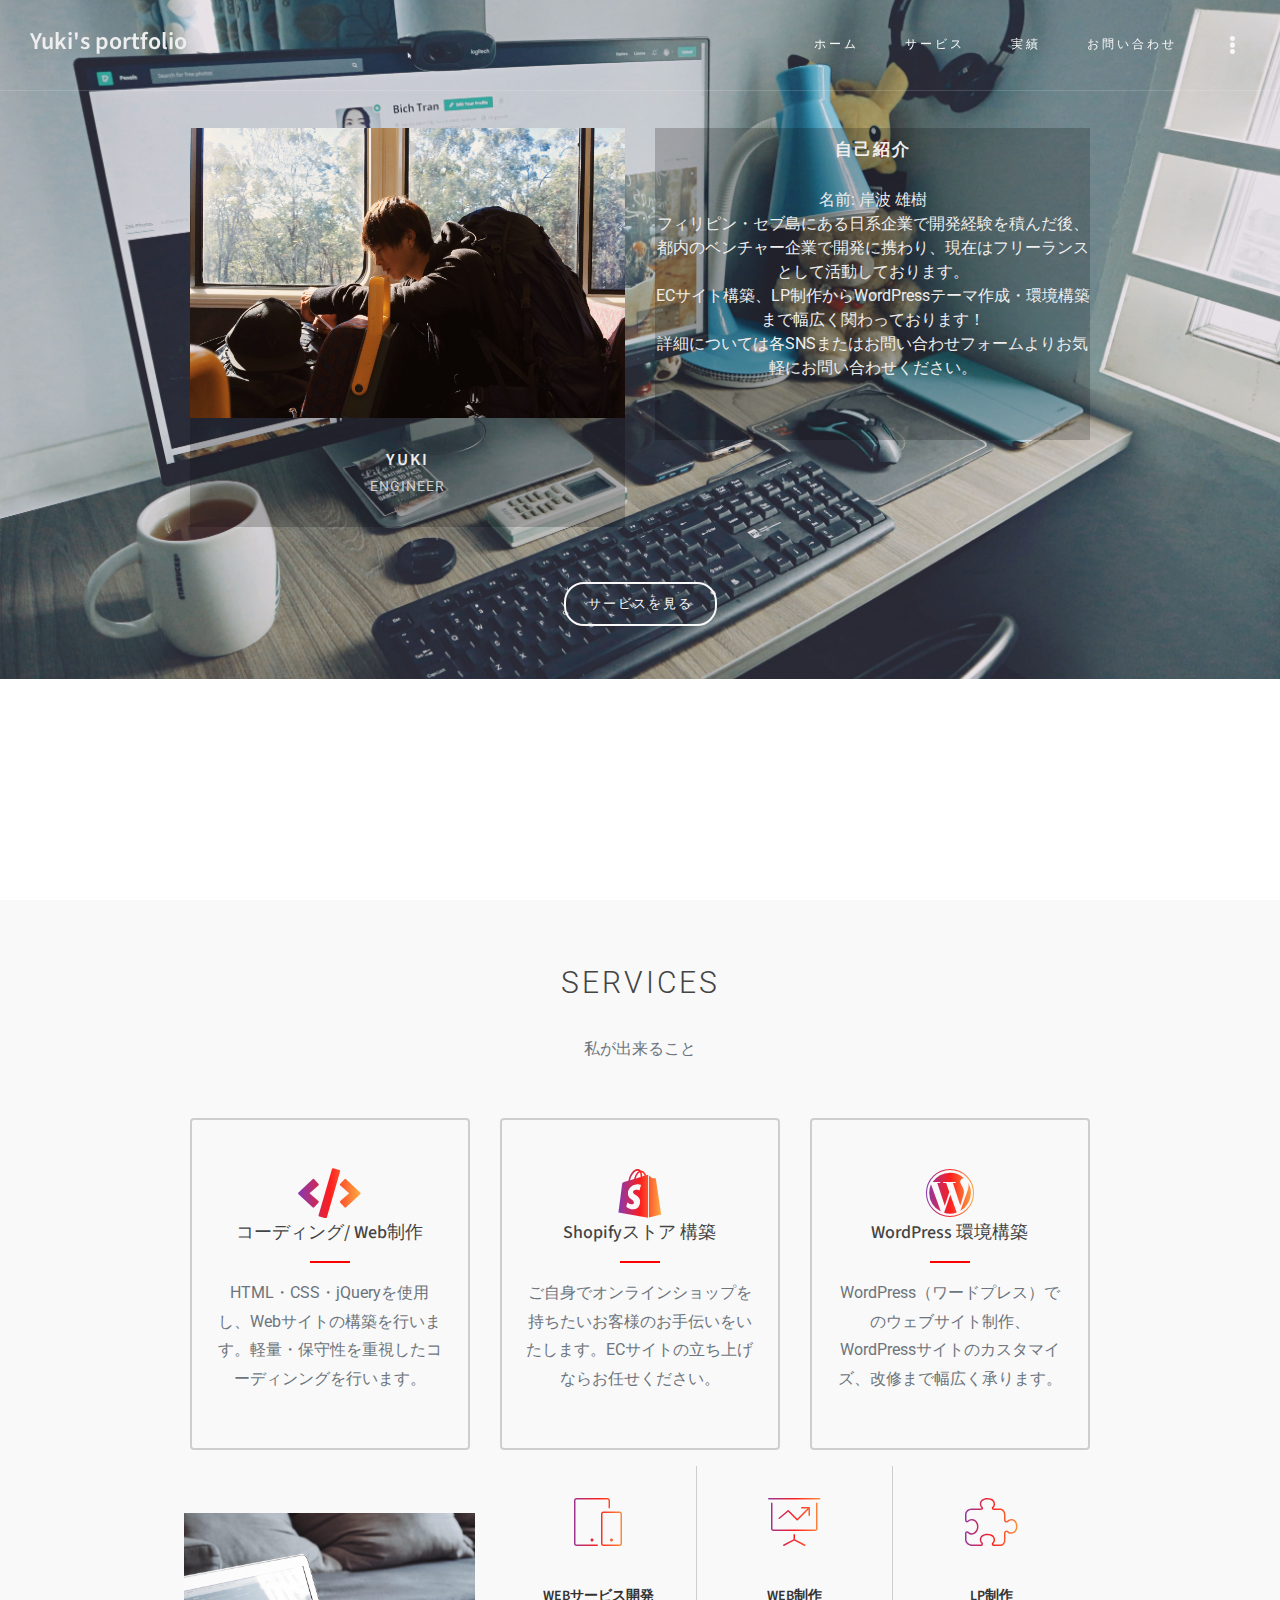
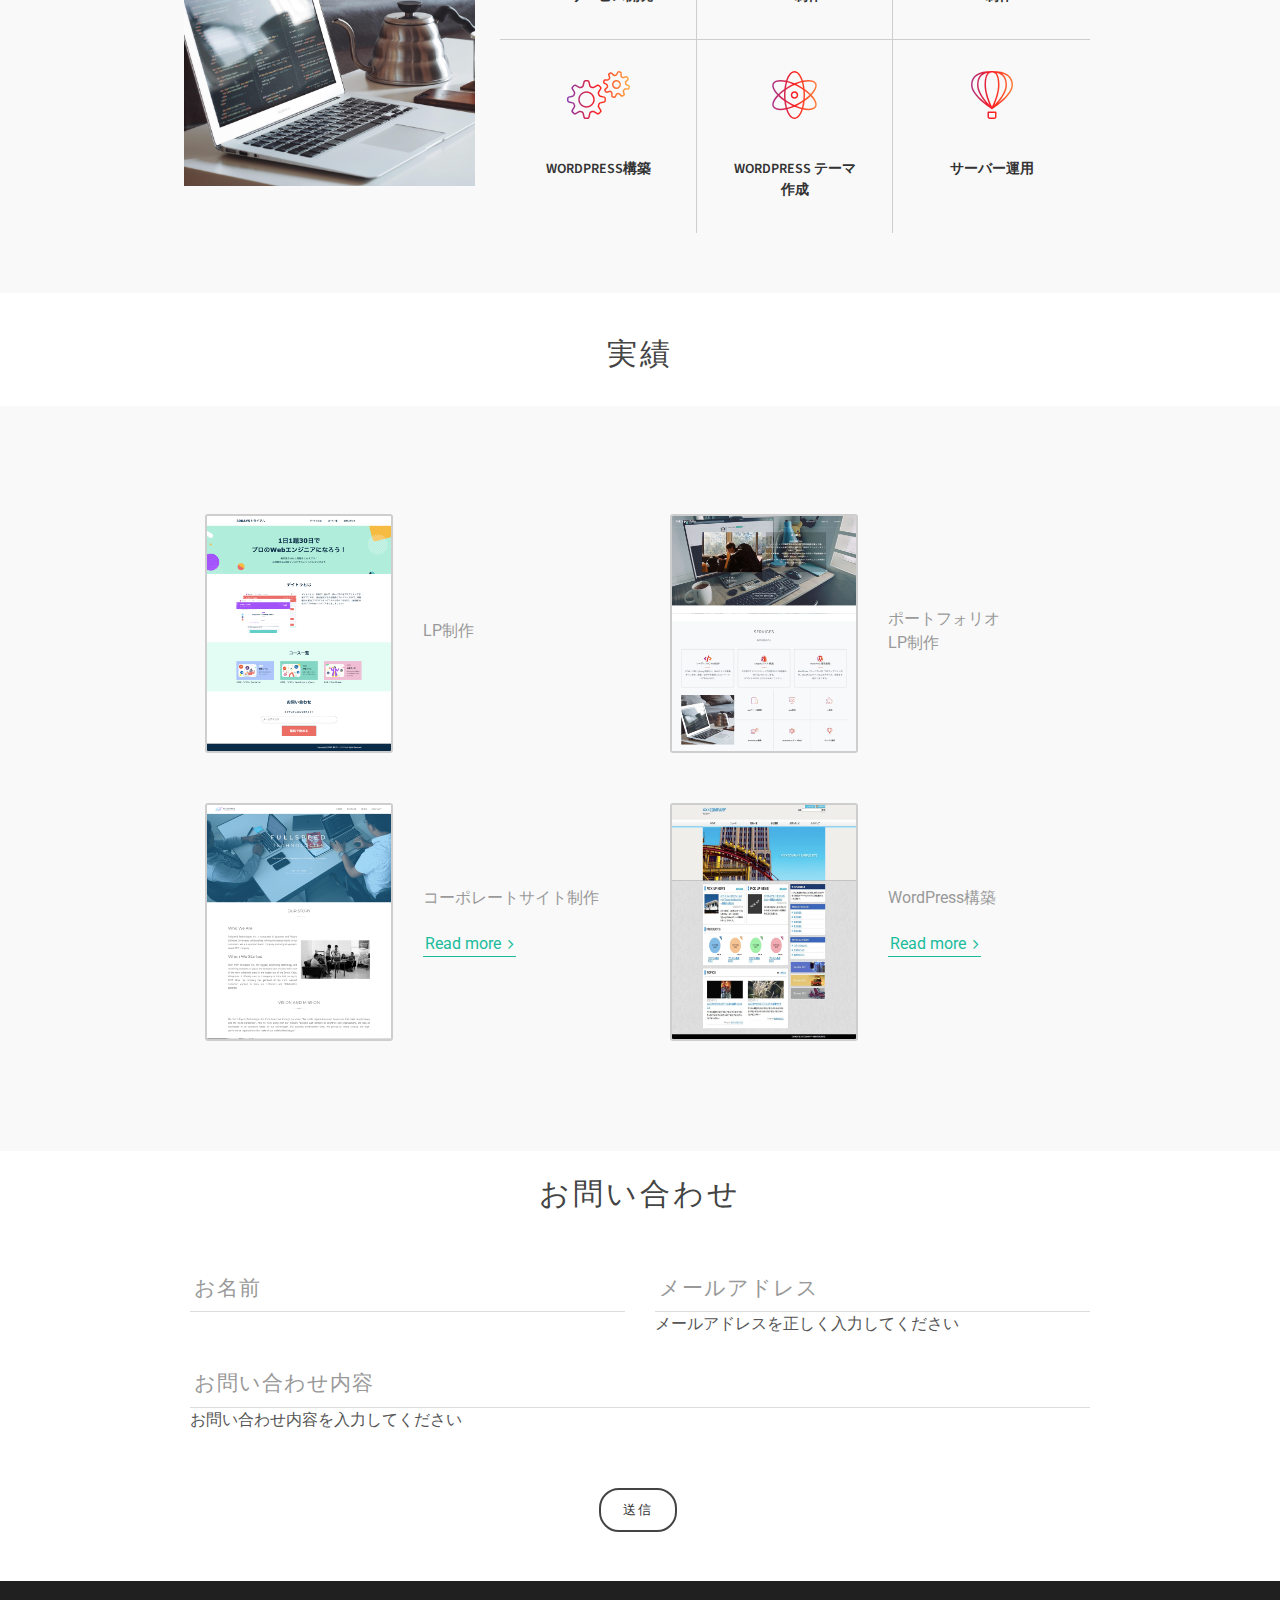
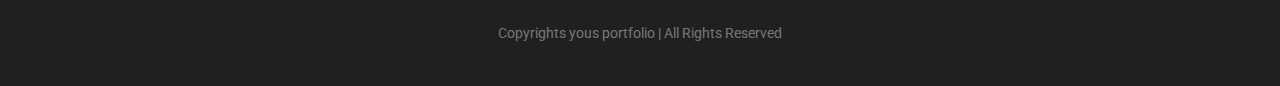
==== commit e569888b: "add favicon" ====
--- a/index.html
+++ b/index.html
@@ -19,6 +19,7 @@
 	<link rel="stylesheet" href="one-page/css/fonts.css" type="text/css" />
 	<link rel="stylesheet" href="css/custom.css" type="text/css" />
 	<meta name="viewport" content="width=device-width, initial-scale=1" />
+	<link rel="icon" type=“image/png" href="/images/favicon.png">
 	<link href="https://use.fontawesome.com/releases/v5.14.0/css/all.css" rel="stylesheet">
 	<title>Yuki | Portfolio</title>
 </head>
@@ -31,10 +32,6 @@
 			<div	div class="side-panel-wrap">
 				<div class="widget clearfix">
 					<h4>Connect Socially</h4>
-					<a href="https://twitter.com/yukifreeworld12" class="social-icon si-small si-colored si-twitter" title="Twitter" target="_blank">
-						<i class="icon-twitter"></i>
-						<i class="icon-twitter"></i>
-					</a>
 					<a href="https://github.com/yu-ki0718" class="social-icon si-small si-colored si-github" title="Github" target="_blank">
 						<i class="icon-github"></i>
 						<i class="icon-github"></i>
@@ -82,22 +79,22 @@
 							<ul class="one-page-menu menu-container" data-easing="easeInOutExpo" data-speed="1250" data-offset="65">
 								<li class="menu-item">
 									<a href="#" class="menu-link" data-href="#wrapper">
-										<div>Home</div>
+										<div>ホーム</div>
 									</a>
 								</li>
 								<li class="menu-item">
 									<a href="#" class="menu-link" data-href="#section-services">
-										<div>Services</div>
+										<div>サービス</div>
 									</a>
 								</li>
 								<li class="menu-item">
 									<a href="#" class="menu-link" data-href="#section-works">
-										<div>Works</div>
+										<div>実績</div>
 									</a>
 								</li>
 								<li class="menu-item">
 									<a href="#" class="menu-link" data-href="#section-contact">
-										<div>Contact</div>
+										<div>お問い合わせ</div>
 									</a>
 								</li>
 							</ul>
@@ -123,10 +120,6 @@
 											<div class="bg-overlay">
 												<div class="bg-overlay-content align-items-end" data-hover-animate="fadeIn"
 													data-hover-speed="400">
-													<a href="https://twitter.com/yukifreeworld12" class="social-icon si-small si-colored si-twitter" title="Twitter" target="_blank">
-														<i class="icon-twitter"></i>
-														<i class="icon-twitter"></i>
-													</a>
 													<a href="https://github.com/yu-ki0718" class="social-icon si-borderless si-small si-github" title="Github" target="_blank">
 														<i class="icon-github"></i>
 														<i class="icon-github"></i>
@@ -160,7 +153,7 @@
 							</div>
 						</div>
 						<a href="#" class="button button-border button-light button-circle" data-scrollto="#section-services"
-							data-easing="easeInOutExpo" data-speed="1250" data-offset="70">View my Services</a>
+							data-easing="easeInOutExpo" data-speed="1250" data-offset="70">サービスを見る</a>
 					</div>
 				</div>
 
@@ -295,7 +288,7 @@
 
 
 		<div id="section-works" class="page-section pt-2">
-			<h2 class="text-center text-uppercase font-weight-light ls3 font-body" style="margin-top: 30px;">Works</h2>
+			<h2 class="text-center text-uppercase font-weight-light ls3 font-body" style="margin-top: 30px;">実績</h2>
 			<div class="section mb-0">
 				<div class="container clearfix">
 					<div class="row posts-md mt-5 col-mb-50 mb-0">
@@ -361,9 +354,9 @@
 		</div>
 
 		<div id="section-contact" class="page-section pt-0">
-			<h2 class="text-center text-uppercase font-weight-light ls3 font-body">Contact</h2>
+			<h2 class="text-center text-uppercase font-weight-light ls3 font-body">お問い合わせ</h2>
 			<div class="container clearfix">
-				<div class="mx-auto topmargin" style="max-width: 850px;">
+				<div class="mx-auto topmargin">
 					<div class="form-widget">
 						<div class="form-result"></div>
 						<form class="formrun row mb-0" id="template-contactform" name="template-contactform"
@@ -379,19 +372,19 @@
 							</div>
 							<div class="col-md-6 mb-4">
 								<input type="text" id="template-contactform-name" name="template-contactform-name" value=""
-									class="sm-form-control border-form-control required" placeholder="Name" />
+									class="sm-form-control border-form-control required" placeholder="お名前" />
 							</div>
 							<div class="col-md-6 mb-4">
 								<input type="email" id="template-contactform-email" name="template-contactform-email" value=""
 									class="required email sm-form-control border-form-control" data-formrun-type="email"
-									data-formrun-required placeholder="Email Address" />
+									data-formrun-required placeholder="メールアドレス" />
 								<div data-formrun-show-if-error="メールアドレス">メールアドレスを正しく入力してください</div>
 							</div>
 							<div class="col-12 mb-4">
 								<textarea class="required sm-form-control border-form-control" id="template-contactform-message"
 									name="template-contactform-message" rows="7" cols="30" data-formrun-required
-									placeholder="Your Message"></textarea>
-								<div data-formrun-show-if-error="お問い合わせ">お問い合わせ入力してください</div>
+									placeholder="お問い合わせ内容"></textarea>
+								<div data-formrun-show-if-error="お問い合わせ">お問い合わせ内容を入力してください</div>
 							</div>
 							<div class="_formrun_gotcha">
 								<style media="screen">
@@ -407,8 +400,7 @@
 							</div>
 							<div class="col-12 center mb-4">
 								<button class="button button-border button-circle font-weight-medium ml-0 topmargin-sm" type="submit"
-									id="template-contactform-submit" name="template-contactform-submit" value="submit">Send
-									Message</button>
+									id="template-contactform-submit" name="template-contactform-submit" value="submit">送信</button>
 								<br>
 							</div>
 							<div class="col-12 d-none">
